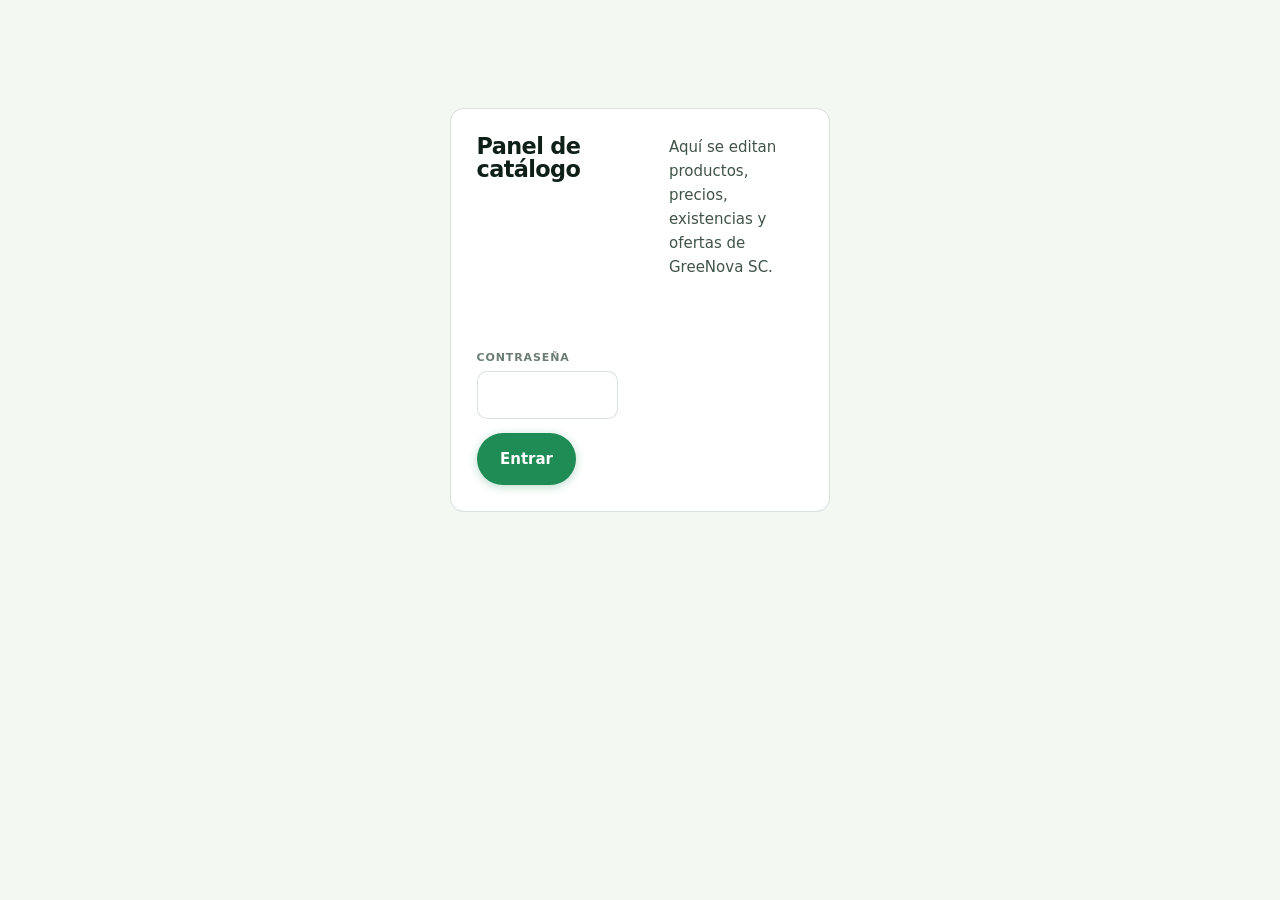
==== admin.html @ 53bdc90d "Renueva las fotos de producto y pareja la tienda con wecare - Suma fotos de estudio (Gemini) para va" ====
<!doctype html>
<html lang="es">
<head>
<meta charset="utf-8">
<meta name="viewport" content="width=device-width, initial-scale=1">
<meta name="robots" content="noindex, nofollow">
<title>Panel de catálogo | GreeNova SC</title>
<link rel="icon" href="favicon.svg" type="image/svg+xml">
<link rel="stylesheet" href="styles.css">
<style>
  /* El panel es una herramienta interna: reusa los colores y la tipografía del
     sitio, pero con densidad de tabla, no de página de venta. */
  .adm { max-width: 1180px; margin: 0 auto; padding: clamp(1rem, 3vw, 2rem); }
  .adm__head {
    position: sticky; top: 0; z-index: 20;
    display: flex; flex-wrap: wrap; gap: 1rem; align-items: center;
    justify-content: space-between; padding: 1rem 0 1.1rem;
    background: var(--bg); border-bottom: 1px solid var(--line);
  }
  .adm__head h1 { font-size: 1.35rem; margin: 0; }
  .adm__sub { font-size: .8125rem; color: var(--ink-2); margin-top: .15rem; }
  .adm__acciones { display: flex; flex-wrap: wrap; gap: .5rem; align-items: center; }

  .adm__filtros {
    display: flex; flex-wrap: wrap; gap: .6rem; align-items: center;
    padding: 1rem 0;
  }
  .adm input[type="text"], .adm input[type="number"], .adm input[type="date"],
  .adm select, .adm textarea {
    font: inherit; font-size: .875rem; color: var(--ink);
    background: var(--surface); border: 1px solid var(--line);
    border-radius: 10px; padding: 8px 10px; width: 100%;
  }
  .adm input:focus, .adm select:focus, .adm textarea:focus {
    outline: 2px solid var(--accent); outline-offset: 1px; border-color: transparent;
  }
  .adm__buscar { flex: 1 1 260px; }
  .adm__filtros select { width: auto; }

  .ficha {
    border: 1px solid var(--line); border-radius: var(--r-tile);
    background: var(--surface); padding: 1rem; margin-bottom: .75rem;
  }
  .ficha[data-sucio="true"] { border-color: var(--accent); box-shadow: 0 0 0 3px rgba(155,206,137,.18); }
  .ficha[data-nuevo="true"] { border-style: dashed; }
  .ficha__fila1 {
    display: grid; grid-template-columns: minmax(0,3fr) minmax(0,1.4fr) minmax(0,1fr) auto;
    gap: .6rem; align-items: center;
  }
  .ficha__mas { margin-top: .8rem; padding-top: .8rem; border-top: 1px dashed var(--line);
                display: grid; grid-template-columns: repeat(auto-fit, minmax(190px, 1fr)); gap: .7rem; }
  .ficha__mas label, .ficha__promo label { display: block; }
  .ficha__promo {
    margin-top: .8rem; padding-top: .8rem; border-top: 1px dashed var(--line);
    display: grid; grid-template-columns: repeat(auto-fit, minmax(150px, 1fr)); gap: .7rem;
    align-items: end;
  }
  .ficha__venta { margin-top: .8rem; padding-top: .8rem; border-top: 1px dashed var(--line); }
  .ficha__venta > label { max-width: 320px; margin-bottom: .7rem; }
  .ficha__tam { display: flex; flex-direction: column; gap: .5rem; }
  .ficha__tamfila {
    display: grid; grid-template-columns: minmax(0,1.6fr) minmax(0,1fr) minmax(0,1fr) minmax(0,1fr);
    gap: .5rem; align-items: end; padding: .5rem; border-radius: 8px; background: var(--bg);
  }
  .ficha__tametq { font-size: .8125rem; color: var(--ink-2); align-self: center; }
  .campo { font-size: .6875rem; font-weight: 600; letter-spacing: .08em;
           text-transform: uppercase; color: var(--ink-3); display: block; margin-bottom: .3rem; }
  .marca { display: flex; align-items: center; gap: .45rem; font-size: .875rem; }
  .marca input { width: auto; }
  .ficha__mats { display: flex; flex-wrap: wrap; gap: .35rem .8rem; }
  .ficha textarea { min-height: 74px; resize: vertical; }

  .adm__vacio { padding: 3rem 1rem; text-align: center; color: var(--ink-2); }
  .adm__aviso {
    padding: .7rem .9rem; border-radius: 10px; font-size: .875rem;
    margin-bottom: 1rem; border: 1px solid var(--line);
  }
  .adm__aviso[data-tipo="ok"] { background: var(--tint-accent); border-color: transparent; color: var(--forest); }
  .adm__aviso[data-tipo="error"] { background: #fdecec; border-color: #f3c6c6; color: #8a2222; }

  .entrar { max-width: 380px; margin: 12vh auto; padding: 1.6rem; }
  .entrar h1 { font-size: 1.4rem; margin-bottom: .4rem; }
  .entrar p { color: var(--ink-2); font-size: .9375rem; margin-bottom: 1.2rem; }
  .entrar label { display: block; margin-bottom: .9rem; }
  .entrar input { font: inherit; width: 100%; padding: 10px 12px; border-radius: 10px;
                  border: 1px solid var(--line); background: var(--surface); color: var(--ink); }
</style>
</head>
<body>

<!-- ---------------- pantalla de acceso ---------------- -->
<section class="entrar ficha" id="entrar">
  <h1>Panel de catálogo</h1>
  <p>Aquí se editan productos, precios, existencias y ofertas de GreeNova SC.</p>
  <form id="form-entrar">
    <label>
      <span class="campo">Contraseña</span>
      <input type="password" id="clave" autocomplete="current-password" required>
    </label>
    <p class="adm__aviso" id="aviso-entrar" hidden></p>
    <button class="btn btn--primary" type="submit"><span class="btn__label">Entrar</span></button>
  </form>
</section>

<!-- ---------------- el panel ---------------- -->
<main class="adm" id="panel" hidden>
  <header class="adm__head">
    <div>
      <h1>Catálogo GreeNova</h1>
      <p class="adm__sub" id="resumen">—</p>
    </div>
    <div class="adm__acciones">
      <button class="btn btn--ghost btn--sm" type="button" id="btn-respaldo">
        <span class="btn__label">Descargar respaldo</span>
      </button>
      <button class="btn btn--ghost btn--sm" type="button" id="btn-nuevo">
        <span class="btn__label">Agregar producto</span>
      </button>
      <button class="btn btn--primary btn--sm" type="button" id="btn-guardar" disabled>
        <span class="btn__label">Guardar cambios</span>
      </button>
    </div>
  </header>

  <p class="adm__aviso" id="aviso" hidden></p>

  <div class="adm__filtros">
    <div class="adm__buscar"><input type="text" id="buscar" placeholder="Buscar por nombre, id o descripción…"></div>
    <select id="filtro-cat"><option value="">Todas las categorías</option></select>
    <select id="filtro-estado">
      <option value="">Todos</option>
      <option value="cambiados">Solo con cambios</option>
      <option value="agotados">Solo agotados</option>
      <option value="ofertas">Solo en oferta</option>
      <option value="sin-precio">Sin precio</option>
    </select>
  </div>

  <div id="lista"></div>
  <p class="adm__vacio" id="vacio" hidden>No hay productos que coincidan.</p>
</main>

<script src="productos.js"></script>
<script src="admin.js"></script>
</body>
</html>
---- styles.css ----
/* ==========================================================================
   GreeNova SC - landing page
   Palette sampled directly from the 2026 product catalogue (PDF).
   Radius system (one rule, applied everywhere):
     surfaces  -> --r-card / --r-tile
     controls  -> --r-pill (buttons) / --r-input (form fields)
   Accent lock: --accent (#9bce89) is the only accent on the page.
   ========================================================================== */

/* ---------- tokens: light (default) ---------- */
:root {
  --forest:        #224539;
  --forest-deep:   #1a382d;
  --green:         #1f8b55;
  --green-deep:    #16663e;
  --sage:          #5f8f77;
  --sage-soft:     #97c6ab;
  --accent:        #9bce89;
  --accent-soft:   #b5d8a7;

  --bg:            #f4f8f2;
  --surface:       #ffffff;
  --surface-2:     #eef4ea;
  --tint-sage:     #dcebe0;
  --tint-accent:   #ddf0cf;
  --tint-kraft:    #f0e7d6;

  --ink:           #0f2019;
  --ink-2:         #405349;
  --ink-3:         #6b7d74;
  --line:          rgba(34, 69, 57, .16);
  --line-strong:   rgba(34, 69, 57, .30);

  --brand-surface:     #224539;
  --brand-surface-2:   #2c5645;
  --brand-ink:         #eef3ec;
  --brand-ink-2:       #b8cec1;

  --accent-ink:    #142019;
  /* Botón de acción: verde sólido con texto blanco en claro, lima sobre oscuro.
     El acento lima se queda para badges y realces, no para los CTA. */
  --cta:           #1f8b55;
  --cta-hover:     #16663e;
  --cta-ink:       #ffffff;
  --ring:          rgba(31, 139, 85, .30);
  --shadow-sm:  0 1px 2px rgba(34, 69, 57, .06), 0 4px 14px rgba(34, 69, 57, .05);
  --shadow-md:  0 2px 6px rgba(34, 69, 57, .07), 0 18px 44px rgba(34, 69, 57, .10);

  --r-card:  20px;
  --r-tile:  14px;
  --r-input: 12px;
  --r-pill:  999px;

  --ease: cubic-bezier(.16, 1, .3, 1);
  --nav-h: 68px;

  --font-display: "Outfit", ui-sans-serif, system-ui, -apple-system, "Segoe UI", sans-serif;
  --font-body: "Geist", ui-sans-serif, system-ui, -apple-system, "Segoe UI", sans-serif;
}

/* ---------- base ---------- */
*, *::before, *::after { box-sizing: border-box; }
html { -webkit-text-size-adjust: 100%; scroll-behavior: smooth; }
@media (prefers-reduced-motion: reduce) { html { scroll-behavior: auto; } }

body {
  margin: 0;
  background: var(--bg);
  color: var(--ink);
  font-family: var(--font-body);
  font-size: 1rem;
  line-height: 1.6;
  -webkit-font-smoothing: antialiased;
  overflow-x: hidden;
}

img { max-width: 100%; display: block; }
a { color: inherit; text-decoration: none; }
button { font: inherit; color: inherit; }

h1, h2, h3, h4 {
  font-family: var(--font-display);
  font-weight: 600;
  letter-spacing: -.028em;
  line-height: 1.06;
  margin: 0;
  text-wrap: balance;
}
p { margin: 0; }

.ico { width: 1em; height: 1em; flex: none; fill: currentColor; }

.wrap {
  width: 100%;
  max-width: 1240px;
  margin-inline: auto;
  padding-inline: 24px;
}
@media (max-width: 640px) { .wrap { padding-inline: 20px; } }

.section { padding-block: clamp(4.5rem, 8vw, 7.5rem); }

.lede {
  color: var(--ink-2);
  font-size: 1.0625rem;
  line-height: 1.65;
  max-width: 62ch;
}

.skip {
  position: absolute; left: -9999px; top: 0;
  background: var(--accent); color: var(--accent-ink);
  padding: .75rem 1.25rem; border-radius: 0 0 var(--r-input) 0; z-index: 200;
}
.skip:focus { left: 0; }

:where(a, button, input, textarea, select, [tabindex]):focus-visible {
  outline: 2px solid var(--green);
  outline-offset: 3px;
  border-radius: 4px;
}
/* ---------- buttons ---------- */
.btn {
  display: inline-flex; align-items: center; gap: .5rem;
  white-space: nowrap;
  padding: .8rem 1.4rem;
  border-radius: var(--r-pill);
  border: 1px solid transparent;
  font-family: var(--font-body);
  font-size: .9375rem;
  font-weight: 600;
  cursor: pointer;
  transition: transform .18s var(--ease), background-color .18s var(--ease),
              border-color .18s var(--ease), box-shadow .18s var(--ease);
}
.btn .ico { font-size: 1.1em; }
.btn:disabled { opacity: .45; cursor: not-allowed; box-shadow: none; }
.btn:disabled:hover { transform: none; }
.btn--primary { background: var(--cta); color: var(--cta-ink); box-shadow: 0 2px 10px var(--ring); }
.btn--primary:hover { background: var(--cta-hover); transform: translateY(-2px); box-shadow: 0 8px 22px var(--ring); }
.btn--primary:active { transform: translateY(0) scale(.985); }

.btn--ghost { border-color: var(--line-strong); color: var(--ink); background: transparent; }
.btn--ghost:hover { border-color: var(--green); background: var(--surface); transform: translateY(-2px); }
.btn--ghost:active { transform: translateY(0) scale(.985); }

.btn--onbrand { border-color: rgba(238, 243, 236, .34); color: var(--brand-ink); background: transparent; }
.btn--onbrand:hover { border-color: var(--accent); color: var(--accent); transform: translateY(-2px); }

.btn--sm { padding: .6rem 1.05rem; font-size: .875rem; }

.link-arrow {
  display: inline-flex; align-items: center; gap: .4rem;
  font-weight: 600; font-size: .9375rem; color: var(--green);
}
.link-arrow .ico { transition: transform .2s var(--ease); }
.link-arrow:hover .ico { transform: translateX(4px); }

/* ---------- ticker de avisos (arriba del header) ----------
   Dos copias idénticas de la lista + translate -50%: el bucle queda
   perfecto sin importar cuánto mida el contenido en cada ancho de pantalla. */
.ticker { background: var(--forest); color: var(--brand-ink); overflow: hidden; }
.ticker__track { display: flex; width: max-content; animation: ticker-scroll 32s linear infinite; }
.ticker:hover .ticker__track { animation-play-state: paused; }
.ticker__list {
  display: flex; align-items: center; list-style: none;
  margin: 0; padding-block: .6rem; padding-inline: 1.5rem; gap: 2.75rem;
}
.ticker__list li { display: inline-flex; align-items: center; gap: .55rem; font-size: .8125rem; font-weight: 500; white-space: nowrap; }
.ticker__list .ico { width: .95rem; height: .95rem; color: var(--accent); }
@keyframes ticker-scroll { from { translate: 0 0; } to { translate: -50% 0; } }
@media (prefers-reduced-motion: reduce) {
  .ticker__track { animation: none; }
  .ticker { overflow-x: auto; }
}

/* ---------- navigation ---------- */
.nav {
  position: sticky; top: 0; z-index: 60;
  height: var(--nav-h);
  display: flex; align-items: center;
  background: color-mix(in srgb, var(--bg) 82%, transparent);
  backdrop-filter: blur(14px) saturate(140%);
  -webkit-backdrop-filter: blur(14px) saturate(140%);
  border-bottom: 1px solid transparent;
  transition: border-color .3s var(--ease), background-color .3s var(--ease);
}
.nav[data-stuck="true"] { border-bottom-color: var(--line); }
.nav__inner { display: flex; align-items: center; gap: 1.5rem; width: 100%; }
.nav__logo img { height: 30px; width: auto; }
.nav__logo .logo--light { display: none; }
.nav__links { display: flex; align-items: center; gap: 1.75rem; margin-left: auto; }
.nav__links a:not(.btn) {
  font-size: .9375rem; font-weight: 500; color: var(--ink-2);
  transition: color .18s var(--ease);
}
.nav__links a:not(.btn):hover { color: var(--ink); }
.nav__cta { margin-left: 1.5rem; }
.nav__toggle {
  display: none; margin-left: auto;
  background: transparent; border: 1px solid var(--line-strong);
  border-radius: var(--r-pill); padding: .5rem .7rem; cursor: pointer;
  font-size: 1.15rem; line-height: 0;
}
.nav__toggle .ico { width: 1.15rem; height: 1.15rem; }

@media (max-width: 900px) {
  .nav__links, .nav__cta { display: none; }
  .nav__toggle { display: inline-flex; align-items: center; }
  .nav[data-open="true"] .nav__links {
    display: flex; flex-direction: column; align-items: flex-start; gap: 0;
    position: absolute; inset: var(--nav-h) 0 auto 0;
    background: var(--surface); border-bottom: 1px solid var(--line);
    padding: .5rem 20px 1.25rem; margin: 0;
    box-shadow: var(--shadow-md);
  }
  .nav[data-open="true"] .nav__links a:not(.btn) {
    width: 100%; padding: .85rem 0; font-size: 1.05rem; color: var(--ink);
    border-bottom: 1px solid var(--line);
  }
  .nav[data-open="true"] .nav__cta { display: inline-flex; margin: 1rem 0 0; }
}

/* ---------- hero ---------- */
.hero { position: relative; padding-top: clamp(2.5rem, 5vw, 5.5rem); padding-bottom: clamp(3rem, 6vw, 5rem); }
.hero__grid {
  display: grid; gap: clamp(2rem, 5vw, 4rem);
  grid-template-columns: minmax(0, 1.06fr) minmax(0, 1fr);
  align-items: center;
}
.hero__title {
  font-size: clamp(2.25rem, 4.6vw, 3.5rem);
  margin-top: 0;
}
.hero__title em { font-style: normal; color: var(--green); }
.hero__lede { margin-top: 1.35rem; max-width: 46ch; }
.hero__actions { display: flex; flex-wrap: wrap; gap: .75rem; margin-top: 2rem; }

.hero__media { position: relative; }
.hero__frame {
  position: relative; z-index: 1;
  border-radius: var(--r-card);
  overflow: hidden;
  aspect-ratio: 4 / 3.35;
  box-shadow: var(--shadow-md);
}
.hero__frame img { width: 100%; height: 100%; object-fit: cover; object-position: 62% 48%; }
/* rotated square: echoes the diamond motif on the catalogue cover */
.hero__diamond {
  position: absolute; z-index: 0;
  width: 44%; aspect-ratio: 1; border-radius: 12px;
  background: var(--accent); opacity: .38;
  right: -5%; bottom: -6%; transform: rotate(45deg);
}
.hero__diamond--2 { background: var(--sage); left: -7%; top: -5%; width: 27%; opacity: .45; }

@media (max-width: 900px) {
  .hero__grid { grid-template-columns: 1fr; }
  .hero__media { order: -1; }
  .hero__frame { aspect-ratio: 16 / 11; }
  .hero__lede { max-width: none; }
  /* the media column is full width here, so the diamonds would push the page sideways */
  .hero__diamond { display: none; }
}

/* ---------- certifications band ---------- */
.certs { border-block: 1px solid var(--line); background: var(--surface-2); }
.certs__inner {
  display: grid; grid-template-columns: auto 1fr; gap: clamp(1.5rem, 5vw, 4rem);
  align-items: center; padding-block: 2rem;
}
.certs__marks { display: flex; align-items: center; gap: 1.75rem; }
.certs__marks img { height: 62px; width: auto; }
.certs__facts { display: grid; grid-template-columns: repeat(3, minmax(0, 1fr)); gap: 1.5rem; }
.certs__fact { display: flex; gap: .7rem; align-items: flex-start; }
.certs__fact .ico { font-size: 1.25rem; color: var(--green); margin-top: .12rem; }
.certs__fact strong { display: block; font-size: .9375rem; font-weight: 600; }
.certs__fact span { font-size: .875rem; color: var(--ink-2); }
@media (max-width: 900px) {
  .certs__inner { grid-template-columns: 1fr; }
  .certs__facts { grid-template-columns: 1fr; gap: 1rem; }
  .certs__marks img { height: 52px; }
}

/* ---------- section headers ---------- */
.head { max-width: 46ch; margin-bottom: clamp(2.25rem, 4vw, 3.25rem); }
.head h2 { font-size: clamp(1.9rem, 3.6vw, 2.9rem); margin-bottom: 1rem; }
.head p { color: var(--ink-2); }

/* ---------- bento: product families ---------- */
.bento {
  display: grid; grid-template-columns: repeat(12, 1fr);
  gap: clamp(.75rem, 1.4vw, 1.1rem);
}
.tile {
  position: relative; overflow: hidden;
  border-radius: var(--r-card);
  padding: clamp(1.4rem, 2.2vw, 2rem);
  min-height: 260px;
  display: flex; flex-direction: column; justify-content: flex-end;
  background: var(--surface); border: 1px solid var(--line);
  transition: transform .3s var(--ease), box-shadow .3s var(--ease);
}
.tile:hover { transform: translateY(-4px); box-shadow: var(--shadow-md); }
.tile h3 { font-size: 1.3rem; }
.tile p { margin-top: .5rem; font-size: .9375rem; color: var(--ink-2); max-width: 34ch; }
.t2 p, .t3 p, .t5 p { max-width: 25ch; }
.t6 p, .t6 h3 { max-width: 46ch; }
.tile__img {
  position: absolute; pointer-events: none; height: auto;
  filter: drop-shadow(0 14px 26px rgba(24, 48, 38, .18));
  transition: transform .45s var(--ease);
}

/* La t1 es la tarjeta grande: el par de vasos no alcanza a llenar 520px de
   alto, así que la composición se cierra con un rótulo arriba y los datos
   duros del catálogo abajo. Todo es texto, no pesa nada. */
.tile__eyebrow {
  margin-bottom: auto;                 /* empuja el resto del contenido al fondo */
  font-size: .6875rem; font-weight: 600;
  letter-spacing: .1em; text-transform: uppercase;
  color: var(--brand-ink-2);
}
.tile__facts {
  display: flex; flex-wrap: wrap; gap: 6px;
  margin: 1.1rem 0 0; padding: 0; list-style: none;
  max-width: 30ch;
}
.tile__facts li {
  padding: 5px 11px; border-radius: var(--r-pill);
  font-size: .75rem; font-weight: 500;
  background: rgba(238, 243, 236, .10);
  border: 1px solid rgba(238, 243, 236, .20);
  color: var(--brand-ink);
}

.tile--brand { background: var(--brand-surface); border-color: transparent; color: var(--brand-ink); }
.tile--brand p { color: var(--brand-ink-2); }
.tile--sage { background: var(--tint-sage); border-color: transparent; }
.tile--accent { background: var(--tint-accent); border-color: transparent; }
.tile--kraft { background: var(--tint-kraft); border-color: transparent; }

/* Mosaicos con foto de estudio propia (Gemini): la foto ya trae su fondo a
   cuadro completo, así que llena todo el recuadro (como wecare) en vez de
   flotar como recorte chico sobre un color plano — eso era lo que se veía
   descuadrado y, en t2/t3, minúsculo. */
.tile--foto.t1::before, .tile--foto.t2::before { display: none; }
.tile.tile--foto .tile__img {
  position: absolute; inset: 0; width: 100%; height: 100%; max-width: none;
  object-fit: cover; filter: none; border-radius: inherit; transform: none;
}
.tile--foto::after {
  content: ""; position: absolute; inset: 0; pointer-events: none;
  background: linear-gradient(0deg, rgba(15, 32, 25, .92) 0%, rgba(15, 32, 25, .58) 52%, rgba(15, 32, 25, 0) 78%);
}
.tile--foto h3, .tile--foto p, .tile--foto .tile__eyebrow, .tile--foto .tile__facts li {
  position: relative; z-index: 1; color: var(--brand-ink);
}
.tile--foto p { color: var(--brand-ink-2); }
.tile--foto .tile__facts li { background: rgba(238, 243, 236, .14); border-color: rgba(238, 243, 236, .24); }
.tile--foto .catcard__go { z-index: 1; }
@media (hover: hover) and (pointer: fine) {
  .tile.tile--foto:hover .tile__img { scale: 1.06; translate: 0 0; }
}

.t1 { grid-column: span 7; grid-row: span 2; min-height: 520px; }
.t2 { grid-column: span 5; min-height: 248px; }
.t3 { grid-column: span 5; min-height: 248px; }
.t4 { grid-column: span 7; min-height: 300px; }
.t5 { grid-column: span 5; min-height: 300px; }
.t6 { grid-column: span 12; min-height: 236px; }

/* image widths are capped near the source resolution so nothing is upscaled hard */
.t1 .tile__img { width: 52%; max-width: 400px; right: 4%; top: 45%; transform: translateY(-50%); }
/* halo tenue: sobre el verde oscuro, el vaso blanco recortado se veía flotando */
.t1::before {
  content: ""; position: absolute; right: -4%; top: 50%; transform: translateY(-50%);
  width: 62%; max-width: 520px; aspect-ratio: 1; border-radius: 50%;
  background: radial-gradient(circle, rgba(155, 206, 137, .18), rgba(155, 206, 137, 0) 66%);
  pointer-events: none;
}
.t2 .tile__img { width: 38%; max-width: 196px; right: 5%; top: 6%; }
/* the PET cup is a transparent product: a soft plate keeps it legible in both themes */
.t2::before {
  content: ""; position: absolute; right: 1%; top: -2%;
  width: 46%; max-width: 250px; aspect-ratio: 1; border-radius: 50%;
  background: radial-gradient(circle, rgba(155, 206, 137, .34), rgba(155, 206, 137, 0) 68%);
  pointer-events: none;
}
.t3 .tile__img { width: 40%; max-width: 205px; right: 3%; top: 6%; }
.t4 .tile__img { width: 42%; max-width: 320px; right: 4%; bottom: 6%; }
.t5 .tile__img { width: 44%; max-width: 230px; right: 3%; top: 8%; }
.t6 .tile__img { width: 16%; max-width: 178px; right: 6%; top: 50%; transform: translateY(-50%); }

@media (max-width: 1024px) {
  .t1, .t2, .t3, .t4, .t5, .t6 { grid-column: span 6; grid-row: auto; min-height: 300px; }
  .t1 .tile__img, .t2 .tile__img, .t3 .tile__img,
  .t4 .tile__img, .t5 .tile__img, .t6 .tile__img {
    width: 42%; max-width: 210px; right: 4%; top: 8%; bottom: auto; transform: none;
  }
}
@media (max-width: 680px) {
  .t1, .t2, .t3, .t4, .t5, .t6 { grid-column: span 12; min-height: 250px; }
}
/* narrow phones: the product photo moves into the flow so it cannot sit on the copy */
@media (max-width: 560px) {
  .tile { justify-content: flex-start; min-height: 0; }
  .tile h3, .tile p, .t2 p, .t3 p, .t5 p, .t6 p, .t6 h3 { max-width: none; }
  .t2::before, .t1::before { display: none; }
  .tile__eyebrow { margin-bottom: .9rem; }
  .tile__facts { max-width: none; }
  .svc--sm h3, .svc--sm p { max-width: none; }
  .t1 .tile__img, .t2 .tile__img, .t3 .tile__img,
  .t4 .tile__img, .t5 .tile__img, .t6 .tile__img {
    position: static; width: 48%; max-width: 168px;
    margin-bottom: 1.1rem; top: auto; right: auto; transform: none;
  }
}

.bento__note {
  margin-top: 1.75rem; display: flex; flex-wrap: wrap; gap: .75rem 1.5rem;
  align-items: center; justify-content: space-between;
}
.bento__note p { color: var(--ink-2); font-size: .9375rem; }

/* ---------- marquee (one per page) ---------- */
.strip { padding-block: clamp(2.5rem, 5vw, 4rem); border-block: 1px solid var(--line); overflow: hidden; }
.strip__label { color: var(--ink-3); font-size: .875rem; margin-bottom: 1.25rem; }
.marquee { display: flex; width: max-content; gap: 0; animation: slide 64s linear infinite; }
.marquee:hover { animation-play-state: paused; }
.marquee__group { display: flex; gap: 0; }
.marquee__item {
  font-family: var(--font-display); font-size: clamp(1.1rem, 2vw, 1.6rem);
  font-weight: 500; color: var(--ink-2); padding-inline: 1.4rem;
  display: inline-flex; align-items: center; white-space: nowrap;
}
.marquee__item::after {
  content: ""; width: 1px; height: 20px;
  background: var(--line-strong); margin-left: 1.4rem;
}
@keyframes slide { from { transform: translate3d(0, 0, 0); } to { transform: translate3d(-50%, 0, 0); } }
@media (prefers-reduced-motion: reduce) {
  .marquee { animation: none; flex-wrap: wrap; width: 100%; }
  .marquee__group:last-child { display: none; }
}

/* ---------- customisation ---------- */
.custom__grid { display: grid; grid-template-columns: repeat(3, minmax(0, 1fr)); gap: clamp(.75rem, 1.4vw, 1.1rem); }
.svc {
  position: relative; overflow: hidden;
  border-radius: var(--r-card); border: 1px solid var(--line);
  background: var(--surface); padding: clamp(1.5rem, 2.4vw, 2.25rem);
  display: flex; flex-direction: column;
  transition: transform .3s var(--ease), box-shadow .3s var(--ease);
}
.svc:hover { transform: translateY(-4px); box-shadow: var(--shadow-md); }
.svc__icon {
  width: 42px; height: 42px; border-radius: var(--r-tile);
  display: grid; place-items: center; margin-bottom: 1.1rem;
  background: var(--tint-accent); color: var(--forest); font-size: 1.25rem;
}
.svc h3 { font-size: 1.35rem; }
.svc p { margin-top: .6rem; color: var(--ink-2); font-size: .9375rem; max-width: 40ch; }

.svc--sm { min-height: 200px; }
.svc--sm img {
  position: absolute; right: 4%; bottom: 6%; width: 34%;
  filter: drop-shadow(0 12px 22px rgba(24, 48, 38, .18));
  transition: transform .45s var(--ease);
}
.svc--sm:hover img { transform: scale(1.05); }
.svc--sm h3, .svc--sm p { max-width: 60%; }

@media (max-width: 900px) {
  .custom__grid { grid-template-columns: 1fr; }
}
@media (max-width: 560px) {
  .svc--sm img { position: static; width: 40%; margin-top: 1.25rem; }
}

/* ---------- quote / contact ---------- */
.quote { background: var(--brand-surface); color: var(--brand-ink); }
.quote__grid { display: grid; grid-template-columns: minmax(0, 5fr) minmax(0, 6fr); gap: clamp(2.5rem, 5vw, 4.5rem); align-items: start; }
.quote h2 { font-size: clamp(1.9rem, 3.6vw, 2.9rem); }
.quote__lede { margin-top: 1.1rem; color: var(--brand-ink-2); max-width: 42ch; }
.contact-list { margin-top: 2.25rem; display: grid; gap: 1.1rem; }
.contact-list a { display: flex; align-items: center; gap: .85rem; }
.contact-list .ico { font-size: 1.15rem; color: var(--accent); }
.contact-list small { display: block; font-size: .75rem; color: var(--brand-ink-2); letter-spacing: .04em; }
.contact-list b { font-weight: 500; font-size: 1rem; }
.contact-list a:hover b { color: var(--accent); }

.form { background: var(--surface); color: var(--ink); border-radius: var(--r-card); padding: clamp(1.5rem, 3vw, 2.25rem); box-shadow: var(--shadow-md); }
.form__row { display: grid; grid-template-columns: 1fr 1fr; gap: 1rem; }
.field { display: grid; gap: .4rem; margin-bottom: 1rem; }
.field label { font-size: .875rem; font-weight: 600; }
.field input, .field textarea, .field select {
  font-family: var(--font-body); font-size: .9375rem;
  background: var(--surface-2); color: var(--ink);
  border: 1px solid var(--line-strong); border-radius: var(--r-input);
  padding: .72rem .85rem; width: 100%;
  transition: border-color .18s var(--ease), background-color .18s var(--ease);
}
.field textarea { min-height: 104px; resize: vertical; }
.field input::placeholder, .field textarea::placeholder { color: var(--ink-3); }
.field input:hover, .field textarea:hover, .field select:hover { border-color: var(--green); }
.field .hint { font-size: .8125rem; color: var(--ink-2); }
.field .err { font-size: .8125rem; color: #a4243b; min-height: 0; }
.field[data-invalid="true"] input, .field[data-invalid="true"] textarea { border-color: #a4243b; }

.form__submit { display: flex; align-items: center; gap: 1rem; flex-wrap: wrap; margin-top: .5rem; }
.form__status { font-size: .875rem; color: var(--ink-2); }
.form__status[data-state="ok"] { color: var(--green); font-weight: 600; }
.btn[data-loading="true"] { pointer-events: none; opacity: .75; }
.spinner {
  width: 1em; height: 1em; border-radius: 50%;
  border: 2px solid currentColor; border-top-color: transparent;
  animation: spin .7s linear infinite;
}
@keyframes spin { to { transform: rotate(360deg); } }
@media (prefers-reduced-motion: reduce) { .spinner { animation-duration: 2.4s; } }

@media (max-width: 900px) {
  .quote__grid { grid-template-columns: 1fr; }
  .form__row { grid-template-columns: 1fr; gap: 0; }
}

/* ---------- footer ---------- */
.foot { background: var(--forest-deep); color: var(--brand-ink); padding-block: clamp(3rem, 6vw, 4.5rem) 2rem; }
.foot__grid { display: grid; grid-template-columns: minmax(0, 1.4fr) repeat(2, minmax(0, 1fr)); gap: 2.5rem; }
.foot__logo img { height: 34px; width: auto; }
.foot__tag { margin-top: 1.1rem; color: var(--brand-ink-2); max-width: 30ch; font-size: .9375rem; }
.foot h3 { font-size: .8125rem; letter-spacing: .14em; text-transform: uppercase; color: var(--brand-ink-2); font-family: var(--font-body); font-weight: 600; margin-bottom: 1rem; }
.foot ul { list-style: none; margin: 0; padding: 0; display: grid; gap: .65rem; }
.foot li a { font-size: .9375rem; color: var(--brand-ink); }
.foot li a:hover { color: var(--accent); }
.foot__bar {
  margin-top: 3rem; padding-top: 1.5rem; border-top: 1px solid rgba(238, 243, 236, .14);
  display: flex; flex-wrap: wrap; gap: .75rem 1.5rem; justify-content: space-between;
  font-size: .8125rem; color: var(--brand-ink-2);
}
@media (max-width: 760px) { .foot__grid { grid-template-columns: 1fr; gap: 2rem; } }

/* ---------- scroll reveal ----------
   Gated on .js so the page still renders fully when scripting is off. */
.js .rv { opacity: 0; transform: translateY(20px); transition: opacity .7s var(--ease), transform .7s var(--ease); }
.js .rv.in { opacity: 1; transform: none; }
.js .rv[data-d="1"] { transition-delay: .07s; }
.js .rv[data-d="2"] { transition-delay: .14s; }
.js .rv[data-d="3"] { transition-delay: .21s; }
.js .rv[data-d="4"] { transition-delay: .28s; }
.js .rv[data-d="5"] { transition-delay: .35s; }

/* hero load-in */
.js .hero .rv { transform: translateY(14px); }
@media (prefers-reduced-motion: reduce) {
  .rv, .js .rv, .js .hero .rv { opacity: 1 !important; transform: none !important; transition: none !important; }
  .tile:hover, .svc:hover, .btn:hover { transform: none; }
  .tile__img, .svc img { transition: none; }
}

/* ---------- utility ---------- */
.sr-only {
  position: absolute; width: 1px; height: 1px;
  padding: 0; margin: -1px; overflow: hidden;
  clip: rect(0 0 0 0); clip-path: inset(50%); white-space: nowrap; border: 0;
}

/* ==========================================================================
   PARTE 2 - tienda, animaciones y secciones nuevas
   Mismos tokens, mismo acento (--accent). Todo se apaga con
   prefers-reduced-motion al final del archivo.
   ========================================================================== */

/* ---------- reveal con más carácter ----------
   Sube el bloque, lo desenfoca un pelo y lo asienta. La escala mínima es
   lo que hace que se sienta "vivo" sin marear. */
.js .rv {
  opacity: 0;
  transform: translateY(24px) scale(.985);
  filter: blur(4px);
  transition: opacity .72s var(--ease), transform .72s var(--ease), filter .72s var(--ease);
  will-change: opacity, transform;
}
.js .rv.in { opacity: 1; transform: none; filter: none; will-change: auto; }
.js .rv[data-d="0"] { transition-delay: 0s; }
.js .rv[data-d="6"] { transition-delay: .42s; }
.js .rv[data-d="7"] { transition-delay: .49s; }

/* título por líneas: cada línea sube detrás de su propia máscara */
.line { display: block; overflow: hidden; }
.line > span, .js .line-in {
  display: block;
  transform: translateY(105%);
  transition: transform .9s var(--ease);
}
.js .rv.in .line > span { transform: none; }
.js .rv.in .line:nth-child(2) > span { transition-delay: .09s; }
.js .rv.in .line:nth-child(3) > span { transition-delay: .18s; }

/* ---------- ripple + magnetismo ---------- */
.btn, .chip, .cart-btn { position: relative; overflow: hidden; }
.btn--primary, .cart-btn, .chip {
  transform: translate(var(--mx, 0), var(--my, 0));
  transition: transform .35s var(--ease), background-color .2s, border-color .2s, box-shadow .3s var(--ease);
}
.ripple {
  position: absolute; inset: auto; width: 12px; height: 12px;
  margin: -6px 0 0 -6px; border-radius: 999px;
  background: currentColor; opacity: .28; pointer-events: none;
  animation: ripple .6s var(--ease) forwards;
}
@keyframes ripple { to { transform: scale(26); opacity: 0; } }

/* ---------- burst de confirmación ---------- */
.burst { position: fixed; z-index: 90; pointer-events: none; }
.burst i {
  position: absolute; width: 8px; height: 8px; margin: -4px;
  border-radius: 2px; background: var(--accent);
  animation: burst .9s var(--ease) forwards; animation-delay: var(--d, 0ms);
}
.burst i:nth-child(3n)   { background: var(--green); }
.burst i:nth-child(3n+1) { background: var(--sage-soft); border-radius: 999px; }
@keyframes burst {
  0%   { transform: translate(0, 0) scale(.4) rotate(0); opacity: 1; }
  70%  { opacity: 1; }
  100% { transform: translate(var(--dx), var(--dy)) scale(1) rotate(var(--rot)); opacity: 0; }
}

/* ---------- toast ---------- */
.toast {
  position: fixed; left: 50%; bottom: 24px; z-index: 80;
  transform: translate(-50%, 20px); opacity: 0; pointer-events: none;
  max-width: min(92vw, 460px);
  padding: 12px 18px; border-radius: var(--r-pill);
  background: var(--forest); color: #eef3ec;
  font-size: .9rem; font-weight: 500; text-align: center;
  box-shadow: var(--shadow-md);
  transition: opacity .3s var(--ease), transform .45s var(--ease);
}
.toast[data-on="true"] { opacity: 1; transform: translate(-50%, 0); }

/* ---------- volver arriba ---------- */
#to-top {
  position: fixed; right: 18px; bottom: 84px; z-index: 69;
  width: 44px; height: 44px; display: grid; place-items: center;
  border: 1px solid var(--line-strong); border-radius: 999px;
  background: var(--surface); color: var(--ink);
  opacity: 0; transform: translateY(8px) scale(.9); pointer-events: none;
  box-shadow: var(--shadow-sm); cursor: pointer;
  transition: opacity .3s var(--ease), transform .4s var(--ease);
}
#to-top[data-on="true"] { opacity: 1; transform: none; pointer-events: auto; }
#to-top:hover { border-color: var(--green); color: var(--green); }
@media (max-width: 640px) { #to-top { bottom: 76px; right: 16px; } }

/* ---------- barra de progreso de lectura ---------- */
.progress {
  position: fixed; top: 0; left: 0; z-index: 60;
  height: 3px; width: 100%; transform-origin: 0 50%; transform: scaleX(0);
  background: linear-gradient(90deg, var(--green), var(--accent));
}
@supports (animation-timeline: scroll()) {
  .progress { animation: grow linear both; animation-timeline: scroll(root block); }
  @keyframes grow { to { transform: scaleX(1); } }
}

/* ==========================================================================
   TIENDA
   ========================================================================== */

.shop-head {
  padding: calc(var(--nav-h) + 56px) 0 34px;
  background:
    radial-gradient(120% 90% at 82% 0%, var(--tint-accent) 0%, transparent 58%),
    radial-gradient(90% 70% at 0% 12%, var(--tint-sage) 0%, transparent 55%),
    var(--bg);
}
.eyebrow {
  margin: 0 0 12px; font-family: var(--font-display);
  font-size: .78rem; font-weight: 600; letter-spacing: .16em;
  text-transform: uppercase; color: var(--green);
}
.shop-head__title {
  margin: 0 0 14px; font-size: clamp(2rem, 4.6vw, 3.2rem);
  line-height: 1.08; letter-spacing: -.02em; max-width: 22ch;
}
.shop-head__title em { font-style: normal; color: var(--green); }
.shop-head__sub { margin: 0 0 26px; max-width: 56ch; color: var(--ink-2); font-size: 1.05rem; }

.shop-search {
  position: relative; display: flex; align-items: center;
  max-width: 560px; background: var(--surface);
  border: 1px solid var(--line); border-radius: var(--r-pill);
  box-shadow: var(--shadow-sm);
  transition: border-color .25s, box-shadow .3s var(--ease);
}
.shop-search:focus-within { border-color: var(--green); box-shadow: var(--shadow-md); }
.shop-search__ico { width: 20px; height: 20px; margin-left: 18px; color: var(--ink-3); flex: none; }
.shop-search input {
  flex: 1; min-width: 0; border: 0; background: none; color: inherit;
  font: inherit; padding: 15px 14px; outline: none;
}
.shop-search input::-webkit-search-cancel-button { display: none; }
.shop-search__clear {
  border: 0; background: none; cursor: pointer; padding: 10px 16px 10px 6px; color: var(--ink-3);
}
.shop-search__clear:hover { color: var(--ink); }

.shop-stats {
  display: flex; flex-wrap: wrap; gap: 12px 34px;
  margin: 26px 0 0; padding: 0; list-style: none;
}
.shop-stats li { display: flex; align-items: baseline; gap: 8px; }
.shop-stats b {
  font-family: var(--font-display); font-size: 1.5rem; font-weight: 700;
  color: var(--ink); font-variant-numeric: tabular-nums;
}
.shop-stats span { font-size: .88rem; color: var(--ink-2); }

/* ---------- barra de filtros ---------- */
.toolbar {
  position: sticky; top: var(--nav-h); z-index: 30;
  background: color-mix(in srgb, var(--bg) 86%, transparent);
  backdrop-filter: blur(14px); -webkit-backdrop-filter: blur(14px);
  border-block: 1px solid var(--line);
}
.toolbar__inner {
  display: flex; align-items: center; gap: 16px;
  padding-block: 12px; justify-content: space-between;
}
.chips { display: flex; gap: 8px; overflow-x: auto; scrollbar-width: none; padding-bottom: 2px; }
.chips::-webkit-scrollbar { display: none; }
.chips--sm { flex-wrap: wrap; overflow: visible; }

.chip {
  display: inline-flex; align-items: center; gap: 7px; flex: none;
  padding: 9px 14px; border: 1px solid var(--line);
  border-radius: var(--r-pill); background: var(--surface);
  font-size: .88rem; font-weight: 500; cursor: pointer; white-space: nowrap;
}
.chip .ico { width: 16px; height: 16px; color: var(--ink-3); }
.chip__n {
  font-size: .72rem; font-variant-numeric: tabular-nums;
  color: var(--ink-3); padding-left: 2px;
}
.chip:hover { border-color: var(--line-strong); }
.chip[aria-pressed="true"] {
  background: var(--forest); border-color: var(--forest); color: #eef3ec;
}
.chip[aria-pressed="true"] .ico, .chip[aria-pressed="true"] .chip__n { color: var(--accent); }
.chip--sm { padding: 7px 12px; font-size: .82rem; }

.toolbar__right { display: flex; align-items: center; gap: 10px; flex: none; }
.filter-btn {
  position: relative; display: inline-flex; align-items: center; gap: 7px;
  padding: 9px 14px; border: 1px solid var(--line); border-radius: var(--r-pill);
  background: var(--surface); font-size: .88rem; font-weight: 500; cursor: pointer;
}
.filter-btn .ico { width: 16px; height: 16px; }
.filter-btn:hover { border-color: var(--line-strong); }
.filter-btn__dot {
  position: absolute; top: -3px; right: -3px; width: 9px; height: 9px;
  border-radius: 999px; background: var(--green);
  border: 2px solid var(--bg);
}
.sort { position: relative; display: inline-flex; align-items: center; }
.sort select {
  appearance: none; padding: 9px 34px 9px 14px;
  border: 1px solid var(--line); border-radius: var(--r-pill);
  background: var(--surface); color: inherit; font: inherit;
  font-size: .88rem; cursor: pointer;
}
.sort__ico {
  position: absolute; right: 12px; width: 14px; height: 14px;
  pointer-events: none; color: var(--ink-3);
}
.facets { border-top: 1px solid var(--line); background: var(--surface-2); }
.facets__inner {
  display: flex; align-items: center; gap: 14px;
  padding-block: 12px; flex-wrap: wrap;
}
.link-btn {
  border: 0; background: none; cursor: pointer; padding: 4px 0;
  font-size: .85rem; font-weight: 500; color: var(--green);
  text-decoration: underline; text-underline-offset: 3px;
}
.link-btn:hover { color: var(--ink); }
.link-btn--danger { color: var(--ink-3); width: 100%; text-align: center; }
.link-btn--danger:hover { color: #b4482f; }

.section--tight { padding-top: 26px; }
.result-line { margin: 0 0 20px; font-size: .9rem; color: var(--ink-3); }

/* ---------- rejilla de producto ---------- */
.grid-prod {
  display: grid; gap: 18px;
  grid-template-columns: repeat(auto-fill, minmax(260px, 1fr));
}

.pcard {
  display: flex; flex-direction: column;
  background: var(--surface); border: 1px solid var(--line);
  border-radius: var(--r-card); overflow: hidden;
  transform-style: preserve-3d;
  transition: transform .4s var(--ease), box-shadow .4s var(--ease), border-color .3s;
}
@media (hover: hover) and (pointer: fine) {
  .pcard:hover {
    transform: perspective(900px) rotateX(var(--rx, 0)) rotateY(var(--ry, 0)) translateY(-5px);
    box-shadow: var(--shadow-md); border-color: var(--line-strong);
  }
}
.pcard[data-in="true"] { border-color: var(--green); }

.pcard__media {
  --aire: 6px;
  position: relative; aspect-ratio: 1 / 1;
  display: grid; place-items: center; padding: var(--aire);
  background: var(--surface);
  overflow: hidden;
}
/* foco que sigue al cursor: da profundidad a fotos que son de baja resolución */
.pcard__media::after {
  content: ""; position: absolute; inset: 0; pointer-events: none;
  background: radial-gradient(280px circle at var(--px, 50%) var(--py, 50%),
              rgba(255, 255, 255, .32), transparent 62%);
  opacity: 0; transition: opacity .35s var(--ease);
}
.pcard:hover .pcard__media::after { opacity: 1; }
/* Medidas explícitas contra la caja. Dos trampas que costaron encontrar:
   1) `max-height`/`height` en % no resuelven contra una altura que viene de
      `aspect-ratio`, así que la foto caía a su tamaño intrínseco y se salía.
   2) En un elemento reemplazado (<img>), `inset` en los cuatro lados con
      `width: auto` NO estira: también usa el tamaño intrínseco.
   Con `calc(100% - 2*--aire)` el porcentaje sí resuelve (la caja posicionada
   tiene altura definida) y `contain` mete la foto entera. El aire de `--aire`
   absorbe además el crecimiento del hover sin recortar nada. */
.pcard__media img {
  position: absolute; top: var(--aire); left: var(--aire);
  width: calc(100% - 2 * var(--aire));
  height: calc(100% - 2 * var(--aire));
  max-width: none; object-fit: contain;
  filter: drop-shadow(0 12px 18px rgba(22, 36, 29, .16));
  transition: transform .5s var(--ease);
}
.pcard:hover .pcard__media img { transform: scale(1.06) translateY(-3px); }

.pcard__flag {
  position: absolute; top: 12px; left: 12px; z-index: 1;
  padding: 5px 11px; border-radius: var(--r-pill);
  background: var(--accent); color: var(--accent-ink);
  font-size: .7rem; font-weight: 600; letter-spacing: .03em;
}
.pcard__flag--srv { background: var(--tint-kraft); color: var(--ink); }

.pcard__spec {
  position: absolute; top: 12px; right: 12px; z-index: 1;
  padding: 5px 10px; border-radius: var(--r-pill);
  background: var(--forest); color: var(--accent);
  font-size: .68rem; font-weight: 600; letter-spacing: .02em;
}

.pcard__body { padding: 16px 16px 4px; flex: 1; cursor: pointer; }
.pcard__tags { display: flex; flex-wrap: wrap; gap: 5px; margin-bottom: 9px; }
.tag {
  display: inline-flex; align-items: center; gap: 4px;
  padding: 3px 8px; border-radius: var(--r-pill);
  background: var(--surface-2); border: 1px solid var(--line);
  font-size: .69rem; font-weight: 500; color: var(--ink-2);
}
.tag .ico { width: 12px; height: 12px; }
.tag--pla, .tag--bagazo, .tag--paja-trigo, .tag--fecula, .tag--tapioca {
  background: var(--tint-accent); border-color: transparent; color: var(--forest);
}
.tag--kraft, .tag--carton, .tag--madera { background: var(--tint-kraft); border-color: transparent; }
.tag--sello { background: var(--forest); border-color: var(--forest); color: var(--accent); }
.pcard h3 { margin: 0 0 4px; font-size: 1.02rem; line-height: 1.3; }
.pcard__desc {
  margin: 0 0 12px; font-size: .86rem; line-height: 1.5; color: var(--ink-2);
}
.pcard__price { margin: 0 0 10px; font-size: 1.0625rem; font-weight: 700; color: var(--green-deep); }
.pcard__meta {
  display: flex; flex-wrap: wrap; gap: 4px 14px;
  font-size: .76rem; color: var(--ink-3);
}
.pcard__meta span { display: inline-flex; align-items: center; gap: 5px; }
.pcard__meta .ico { width: 13px; height: 13px; }

.pcard__buy { padding: 14px 16px 16px; border-top: 1px solid var(--line); margin-top: 14px; }
.pcard__pick { position: relative; display: block; margin-bottom: 10px; }
.pcard__pick select {
  width: 100%; appearance: none; font: inherit; font-size: .85rem;
  padding: 10px 34px 10px 12px; color: inherit;
  border: 1px solid var(--line); border-radius: var(--r-input);
  background: var(--surface-2); cursor: pointer;
}
.pcard__pick select:focus-visible { outline: 2px solid var(--green); outline-offset: 1px; }
.pcard__pick .ico {
  position: absolute; right: 12px; top: 50%; margin-top: -7px;
  width: 14px; height: 14px; pointer-events: none; color: var(--ink-3);
}
.pcard__row { display: flex; gap: 8px; align-items: stretch; }
.pcard__add { flex: 1; justify-content: center; }
.pcard__add.did { animation: nudge .45s var(--ease); }
@keyframes nudge {
  0%, 100% { transform: translate(var(--mx, 0), var(--my, 0)) scale(1); }
  45%      { transform: translate(var(--mx, 0), var(--my, 0)) scale(.94); }
}

/* ---------- stepper ---------- */
.stepper {
  display: inline-flex; align-items: stretch; flex: none;
  border: 1px solid var(--line); border-radius: var(--r-input);
  background: var(--surface-2); overflow: hidden;
}
.stepper button {
  border: 0; background: none; cursor: pointer; padding: 0 9px;
  display: grid; place-items: center; color: var(--ink-2);
}
.stepper button:hover { background: var(--tint-sage); color: var(--ink); }
.stepper button:active { transform: scale(.92); }
.stepper .ico { width: 14px; height: 14px; }
.stepper input {
  width: 38px; border: 0; background: none; color: inherit;
  font: inherit; font-size: .88rem; font-variant-numeric: tabular-nums;
  text-align: center; padding: 9px 0; outline: none; -moz-appearance: textfield;
}
.stepper input::-webkit-outer-spin-button,
.stepper input::-webkit-inner-spin-button { -webkit-appearance: none; margin: 0; }
.stepper--sm input { width: 32px; padding: 6px 0; font-size: .82rem; }
.stepper--sm button { padding: 0 7px; }

/* ---------- vacío ---------- */
.empty { text-align: center; padding: 60px 20px; }
.empty__ico { width: 40px; height: 40px; color: var(--ink-3); margin-bottom: 14px; }
.empty h3 { margin: 0 0 8px; }
.empty p { margin: 0 auto 22px; max-width: 46ch; color: var(--ink-2); }

/* ---------- botón del carrito en el nav ---------- */
.cart-btn {
  display: inline-flex; align-items: center; gap: 8px;
  padding: 9px 14px; border: 1px solid var(--line-strong);
  border-radius: var(--r-pill); background: var(--surface);
  font-size: .88rem; font-weight: 600; cursor: pointer;
}
.cart-btn .ico { width: 17px; height: 17px; }
.cart-btn:hover { border-color: var(--green); color: var(--green); }
.cart-btn__count {
  min-width: 21px; height: 21px; padding: 0 6px;
  display: grid; place-items: center; border-radius: 999px;
  background: var(--green); color: #fff;
  font-size: .72rem; font-variant-numeric: tabular-nums;
}
.cart-btn__count[data-empty="true"] { background: var(--line-strong); color: var(--ink-2); }
.cart-btn__count.pop { animation: pop .45s var(--ease); }
@keyframes pop {
  0% { transform: scale(1); } 40% { transform: scale(1.5); } 100% { transform: scale(1); }
}
.nav__links .is-current { color: var(--green); font-weight: 600; }

/* ---------- cajón de cotización ---------- */
.drawer-scrim {
  position: fixed; inset: 0; z-index: 88;
  background: rgba(10, 21, 17, .5);
  backdrop-filter: blur(3px); -webkit-backdrop-filter: blur(3px);
  animation: fade .3s var(--ease);
}
@keyframes fade { from { opacity: 0; } }
body[data-locked="true"] { overflow: hidden; }

.drawer {
  position: fixed; top: 0; right: 0; bottom: 0; z-index: 89;
  width: min(420px, 100vw);
  display: flex; flex-direction: column;
  background: var(--surface); border-left: 1px solid var(--line);
  transform: translateX(101%); visibility: hidden;
  box-shadow: var(--shadow-md);
  transition: transform .45s var(--ease), visibility .45s;
}
.drawer[data-open="true"] { transform: none; visibility: visible; }
.drawer__head {
  display: flex; align-items: center; justify-content: space-between;
  padding: 20px 20px 16px; border-bottom: 1px solid var(--line);
}
.drawer__head h2 { margin: 0; font-size: 1.2rem; }
.drawer__close {
  border: 0; background: none; cursor: pointer; padding: 6px;
  border-radius: 999px; color: var(--ink-2); display: grid; place-items: center;
}
.drawer__close:hover { background: var(--surface-2); color: var(--ink); }
.drawer__close .ico { width: 20px; height: 20px; }
.drawer__body { flex: 1; overflow-y: auto; padding: 8px 20px; }

.cart { list-style: none; margin: 0; padding: 0; }
.cart__item {
  display: grid; grid-template-columns: 62px 1fr auto; gap: 12px;
  align-items: center; padding: 14px 0; border-bottom: 1px solid var(--line);
  animation: slidein .4s var(--ease);
}
@keyframes slidein { from { opacity: 0; transform: translateX(14px); } }
.cart__item img {
  width: 62px; height: 62px; object-fit: contain; padding: 6px;
  background: var(--tint-sage); border-radius: var(--r-tile);
}
.cart__info h4 { margin: 0 0 2px; font-size: .9rem; line-height: 1.3; }
.cart__var { margin: 0 0 8px; font-size: .76rem; color: var(--ink-3); }
.cart__del {
  border: 0; background: none; cursor: pointer; padding: 8px;
  border-radius: 999px; color: var(--ink-3); align-self: start;
}
.cart__del:hover { background: var(--surface-2); color: #b4482f; }
.cart__del .ico { width: 17px; height: 17px; }

.cart-empty { text-align: center; padding: 54px 16px; color: var(--ink-3); }
.cart-empty .ico { width: 34px; height: 34px; margin-bottom: 12px; }
.cart-empty p { margin: 0 0 6px; font-weight: 500; color: var(--ink-2); }
.cart-empty__hint { font-size: .85rem; font-weight: 400 !important; }

.drawer__foot { padding: 16px 20px 20px; border-top: 1px solid var(--line); background: var(--surface-2); }
.drawer__note {
  display: flex; gap: 8px; margin: 0 0 14px;
  font-size: .8rem; line-height: 1.45; color: var(--ink-2);
}
.drawer__note .ico { width: 16px; height: 16px; flex: none; color: var(--green); margin-top: 2px; }
.btn--block { width: 100%; justify-content: center; margin-bottom: 10px; }

.quote__contact { list-style: none; margin: 20px 0 0; padding: 0; display: grid; gap: 10px; }
.quote__contact li { display: flex; align-items: center; gap: 10px; font-size: .92rem; }
.quote__contact .ico { width: 17px; height: 17px; color: var(--green); flex: none; }
.quote__summary {
  margin-top: 24px; padding: 16px 18px;
  border: 1px solid var(--line); border-radius: var(--r-tile); background: var(--surface-2);
}
.quote__summary h3 { margin: 0 0 10px; font-size: .92rem; }
.quote__summary ul { margin: 0; padding: 0; list-style: none; display: grid; gap: 7px; }
.quote__summary li { font-size: .84rem; color: var(--ink-2); }
.quote__summary b { color: var(--ink); font-variant-numeric: tabular-nums; }
.quote__summary span { color: var(--ink-3); }

/* ---------- banda de cierre ---------- */
.band { padding: 0 0 76px; }
.band__inner {
  display: grid; gap: 26px; align-items: center;
  grid-template-columns: 1fr auto;
  padding: 38px 40px; border-radius: var(--r-card);
  background: linear-gradient(120deg, var(--brand-surface), var(--brand-surface-2));
  color: var(--brand-ink);
}
.band h2 { margin: 0 0 8px; color: #fff; font-size: clamp(1.4rem, 3vw, 1.9rem); }
.band p { margin: 0; max-width: 58ch; color: var(--brand-ink-2); }
.band__actions { display: flex; gap: 10px; flex-wrap: wrap; }
@media (max-width: 800px) {
  .band__inner { grid-template-columns: 1fr; padding: 30px 24px; }
}

/* ==========================================================================
   SECCIONES NUEVAS DE LA PORTADA
   ========================================================================== */

/* ---------- mosaico de categorías ---------- */
.cats-grid {
  display: grid; gap: 14px;
  grid-template-columns: repeat(auto-fit, minmax(180px, 1fr));
}
.catcard {
  position: relative; display: flex; flex-direction: column; justify-content: flex-end;
  min-height: 210px; padding: 18px; overflow: hidden;
  border: 1px solid var(--line); border-radius: var(--r-card);
  background: var(--surface-2);
  transition: transform .4s var(--ease), box-shadow .4s var(--ease), border-color .3s;
}
.catcard:hover { transform: translateY(-6px); box-shadow: var(--shadow-md); border-color: var(--green); }
.catcard img {
  position: absolute; top: 8%; left: 50%; translate: -50% 0;
  max-height: 54%; width: auto;
  filter: drop-shadow(0 14px 22px rgba(22, 36, 29, .18));
  transition: transform .55s var(--ease);
}
.catcard:hover img { transform: scale(1.08) rotate(-2deg); }
.catcard h3 { margin: 0 0 2px; font-size: 1rem; }
.catcard span { font-size: .8rem; color: var(--ink-3); }
.catcard__go {
  position: absolute; top: 14px; right: 14px;
  width: 30px; height: 30px; display: grid; place-items: center;
  border-radius: 999px; background: var(--surface); color: var(--ink-2);
  opacity: 0; transform: scale(.8); transition: all .35s var(--ease);
}
.catcard:hover .catcard__go { opacity: 1; transform: none; background: var(--accent); color: var(--accent-ink); }
.catcard__go .ico { width: 15px; height: 15px; }

/* ---------- proceso en 4 pasos ---------- */
.steps { display: grid; gap: 18px; grid-template-columns: repeat(auto-fit, minmax(210px, 1fr)); position: relative; }
.step { position: relative; padding: 26px 22px; border: 1px solid var(--line); border-radius: var(--r-card); background: var(--surface); }
.step__n {
  display: inline-grid; place-items: center;
  width: 38px; height: 38px; margin-bottom: 14px;
  border-radius: 999px; background: var(--tint-accent); color: var(--forest);
  font-family: var(--font-display); font-weight: 700; font-size: .95rem;
}
.step h3 { margin: 0 0 6px; font-size: 1rem; }
.step p { margin: 0; font-size: .88rem; color: var(--ink-2); line-height: 1.55; }
.step::after {
  content: ""; position: absolute; top: 44px; right: -13px;
  width: 26px; height: 1px; background: var(--line-strong);
}
.step:last-child::after { display: none; }
@media (max-width: 900px) { .step::after { display: none; } }
.js .step { transition: transform .4s var(--ease), border-color .3s; }
.step:hover { transform: translateY(-4px); border-color: var(--green); }
.step:hover .step__n { background: var(--accent); }

/* ---------- acordeón de preguntas ---------- */
.acc { display: grid; gap: 10px; max-width: 760px; }
.acc__item {
  border: 1px solid var(--line); border-radius: var(--r-tile);
  background: var(--surface); overflow: hidden;
  transition: border-color .3s;
}
.acc__item[data-open="true"] { border-color: var(--green); }
.acc__q {
  display: flex; align-items: center; justify-content: space-between; gap: 16px;
  width: 100%; padding: 17px 20px; border: 0; background: none;
  font-family: var(--font-display); font-weight: 600; font-size: .98rem;
  text-align: left; cursor: pointer;
}
.acc__q .ico { width: 17px; height: 17px; flex: none; color: var(--ink-3); transition: transform .35s var(--ease); }
.acc__item[data-open="true"] .acc__q .ico { transform: rotate(180deg); color: var(--green); }
.acc__a {
  display: grid; grid-template-rows: 0fr;
  transition: grid-template-rows .4s var(--ease);
}
.acc__item[data-open="true"] .acc__a { grid-template-rows: 1fr; }
.acc__a > div { overflow: hidden; }
.acc__a p { margin: 0; padding: 0 20px 18px; font-size: .92rem; line-height: 1.6; color: var(--ink-2); }

/* ---------- responsive de la tienda ---------- */
@media (max-width: 720px) {
  .shop-head { padding-top: calc(var(--nav-h) + 34px); }
  .toolbar__inner { flex-direction: column; align-items: stretch; gap: 10px; }
  .toolbar__right { justify-content: space-between; }
  .grid-prod { grid-template-columns: repeat(auto-fill, minmax(158px, 1fr)); gap: 12px; }
  .pcard__body { padding: 12px 12px 4px; }
  .pcard__buy { padding: 12px; margin-top: 10px; }
  .pcard h3 { font-size: .92rem; }
  .pcard__desc { display: none; }
  .pcard__row { flex-wrap: wrap; }
  .pcard__add { width: 100%; }
  .drawer { width: 100vw; }
}

/* ---------- movimiento reducido: todo apagado ---------- */
@media (prefers-reduced-motion: reduce) {
  .js .rv, .js .rv.in { filter: none !important; }
  .line > span { transform: none !important; transition: none !important; }
  .ripple, .burst, .cart-btn__count.pop, .pcard__add.did { animation: none !important; }
  .progress { animation: none !important; transform: scaleX(0) !important; }
  .pcard:hover, .catcard:hover, .step:hover { transform: none !important; }
  .pcard:hover .pcard__media img, .catcard:hover img { transform: none !important; }
  .drawer, .toast, #to-top, .acc__a { transition: none !important; }
  .cart__item { animation: none !important; }
}

/* ---------- ajustes de integración con la portada ---------- */

/* las líneas del título se recortan a sí mismas: hay que dejar aire al descendente */
.hero__title .line, .shop-head__title .line { padding-bottom: .1em; margin-bottom: -.1em; }

/* cifras del hero */
.hero__stats { margin-top: 30px; gap: 10px 28px; }
.hero__stats b { font-size: 1.35rem; }

/* el nav creció: menos aire y el contador no hereda el color de enlace */
.nav__links { gap: 1.15rem; }
.nav__cta { margin-left: .5rem; }
.nav__links .cart-btn { font-size: .88rem; font-weight: 600; color: var(--ink); }
.nav__links .cart-btn:hover { color: var(--green); }
@media (max-width: 1100px) { .cart-btn__label { display: none; } }

/* los mosaicos del bento ahora son enlaces a la tienda */
.tile { color: inherit; }
.tile .catcard__go {
  position: absolute; top: 16px; right: 16px;
  width: 32px; height: 32px; display: grid; place-items: center;
  border-radius: 999px; background: var(--surface); color: var(--ink-2);
  opacity: 0; transform: scale(.85);
  transition: opacity .3s var(--ease), transform .35s var(--ease), background-color .3s;
}
.tile:hover .catcard__go, .tile:focus-visible .catcard__go {
  opacity: 1; transform: none; background: var(--accent); color: var(--accent-ink);
}
.tile .catcard__go .ico { width: 15px; height: 15px; }

/* el eyebrow dentro de un .head */
.head .eyebrow { margin-bottom: 10px; }

@media (prefers-reduced-motion: reduce) {
  /* ojo: aquí NO se toca .tile__img — su transform es el que la centra.
     El movimiento de las fotos se apaga en el bloque de animaciones. */
  .tile:hover .catcard__go { transform: none !important; }
}

/* ---------- impresión: nada oculto por animaciones ---------- */
@media print {
  .js .rv, .js .rv.in { opacity: 1 !important; transform: none !important; filter: none !important; }
  .line > span { transform: none !important; }
  .agente, #to-top, .progress, .toolbar, .drawer, .drawer-scrim, .toast { display: none !important; }
}


/* ==========================================================================
   OUTLET - layout de barra lateral
   ========================================================================== */

.shop-head--slim { padding-bottom: 22px; }
.shop-head--slim .shop-head__title { max-width: 26ch; }

.shop-layout {
  display: grid; gap: clamp(20px, 3vw, 40px);
  grid-template-columns: 236px minmax(0, 1fr);
  align-items: start;
  padding-top: 8px; padding-bottom: 72px;
}

.side {
  position: sticky; top: calc(var(--nav-h) + 16px);
  display: grid; gap: 22px;
  padding: 20px; border: 1px solid var(--line);
  border-radius: var(--r-card); background: var(--surface);
}
.side__block { display: grid; gap: 10px; }
.side__h {
  margin: 0; font-family: var(--font-display);
  font-size: .78rem; font-weight: 600; letter-spacing: .1em;
  text-transform: uppercase; color: var(--ink-3);
}
.chips--stack { flex-direction: column; align-items: stretch; overflow: visible; }
.chips--stack .chip { justify-content: flex-start; }
.chips--stack .chip__n { margin-left: auto; }
.chips--wrap { flex-wrap: wrap; overflow: visible; }

.shop-search--sm { box-shadow: none; }
.shop-search--sm input { padding: 11px 10px; font-size: .88rem; }
.shop-search--sm .shop-search__ico { margin-left: 13px; width: 17px; height: 17px; }

.cols { display: flex; gap: 6px; }
.cols button {
  flex: 1; padding: 8px 0; cursor: pointer;
  border: 1px solid var(--line); border-radius: var(--r-input);
  background: var(--surface-2); color: var(--ink-2);
  font-size: .84rem; font-variant-numeric: tabular-nums;
  transition: background-color .2s, color .2s, border-color .2s;
}
.cols button:hover { border-color: var(--line-strong); }
.cols button[aria-pressed="true"] {
  background: var(--forest); border-color: var(--forest); color: var(--accent);
}

.filter-btn--side { display: none; }

.shop-main__bar {
  display: flex; align-items: center; justify-content: space-between;
  gap: 16px; margin-bottom: 18px; flex-wrap: wrap;
}
.shop-main__bar .result-line { margin: 0; }

/* el selector de columnas manda sobre el auto-fill */
.grid-prod--cols { grid-template-columns: repeat(var(--cols, 4), minmax(0, 1fr)); }

/* ---------- badges de oferta ---------- */
.pcard__flag--off {
  background: #c4482c; color: #fff;
  font-variant-numeric: tabular-nums; letter-spacing: .01em;
}

.pcard__out {
  position: absolute; inset: 0; z-index: 1;
  display: grid; place-items: center;
  background: color-mix(in srgb, var(--surface) 74%, transparent);
  font-family: var(--font-display); font-weight: 600; font-size: .8rem;
  letter-spacing: .12em; text-transform: uppercase; color: var(--ink-2);
}
.pcard__promo {
  margin: 0 0 10px; font-size: .78rem; font-weight: 500; color: var(--green);
}
.pcard__price s { color: var(--ink-3); margin-right: 4px; }
.pcard__price b { color: var(--ink); font-weight: 600; }

/* ---------- vacío del outlet ---------- */
.empty--outlet { padding: 72px 20px; }
.empty--outlet h2 { margin: 0 0 10px; font-size: clamp(1.3rem, 2.6vw, 1.7rem); }
.empty--outlet .empty__ico { color: var(--green); width: 44px; height: 44px; }
.empty__actions { display: flex; gap: 10px; justify-content: center; flex-wrap: wrap; }

/* ---------- responsive ---------- */
@media (max-width: 900px) {
  .shop-layout { grid-template-columns: 1fr; }
  .side { position: static; }
  .filter-btn--side { display: inline-flex; align-self: start; margin-bottom: 4px; }
  .side[hidden] { display: none; }
  .grid-prod--cols { grid-template-columns: repeat(auto-fill, minmax(158px, 1fr)); }
  .side__block--cols { display: none; }
}

/* ==========================================================================
   MOVIMIENTO DE LAS FOTOS
   --------------------------------------------------------------------------
   Regla de oro de este bloque: NUNCA usar `transform` en las fotos. Los
   mosaicos ya lo usan para centrarse (`.t1 .tile__img { transform: translateY(-50%) }`)
   y sobreescribirlo descolocaba la pieza al animar. Aquí se usan las
   propiedades independientes `scale`, `rotate` y `translate`, que se componen
   con el `transform` de posición en vez de pisarlo.

   Estilo elegido: la pieza entra desde abajo con un rebote corto y al pasar
   el cursor sube y crece.
   ========================================================================== */

.js .tile__img, .js .svc img { opacity: 0; }
.js .rv.in .tile__img,
.js .svc.rv.in img { opacity: 1; }

.tile__img,
.svc img {
  scale: .8; translate: 0 18px;
  transition: scale .7s cubic-bezier(.34, 1.56, .64, 1),
              translate .7s cubic-bezier(.34, 1.56, .64, 1),
              opacity .45s ease-out;
}
.rv.in .tile__img,
.svc.rv.in img { scale: 1; translate: 0 0; }
.tile:hover .tile__img { scale: 1.06; translate: 0 -8px; }
/* Las fotos de la tienda NUNCA arrancan en opacity/scale 0: con 56 tarjetas,
   si el observer de scroll no alcanza a marcar alguna a tiempo (o el usuario
   filtra/ordena antes de que dispare), la foto se queda chica con hueco
   alrededor. Solo se anima el hover, no la entrada. */
.pcard__media img { transition: scale .5s var(--ease), translate .5s var(--ease); }
.pcard:hover .pcard__media img { scale: 1.07; translate: 0 -4px; }

/* ---------- mega menú de Productos (escritorio) ----------
   El panel vive dentro de .nav__inner, que es flex: sin posicionarlo se
   acomoda como una columna más de la barra (era el bug: 378 px de ancho y
   las miniaturas a tamaño completo). Va absoluto contra .nav, que ya es
   contenedor posicionado por su `position: sticky`.
   Ojo: el bloque `@media (max-width: 900px)` de más abajo lo vuelve estático
   para convertirlo en acordeón; este bloque tiene que ir ANTES que aquél. */
.nav__has-mega { display: flex; align-items: center; }

.nav__mega-btn {
  display: inline-flex; align-items: center; gap: .3rem;
  font: inherit; font-size: .9375rem; font-weight: 500;
  color: var(--ink-2); background: transparent; border: 0;
  padding: 0; cursor: pointer;
  transition: color .18s var(--ease);
}
.nav__mega-btn:hover,
.nav__mega-btn[aria-expanded="true"] { color: var(--ink); }
.nav__mega-btn .ico { width: .78rem; height: .78rem; transition: rotate .25s var(--ease); }
.nav__mega-btn[aria-expanded="true"] .ico { rotate: 180deg; }

.mega {
  position: absolute; top: 100%; left: 0; right: 0; z-index: 59;
  background: var(--surface);
  border-bottom: 1px solid var(--line);
  box-shadow: var(--shadow-md);
  opacity: 0; translate: 0 -10px; pointer-events: none;
  transition: opacity .22s var(--ease), translate .28s var(--ease);
}
/* el JS cierra poniendo hidden; ninguna regla de arriba debe pisarlo */
.mega[hidden] { display: none; }
.mega[data-open="true"] { opacity: 1; translate: 0 0; pointer-events: auto; }

.mega__inner { padding-block: 26px 20px; }
.mega__cols { display: grid; grid-template-columns: repeat(4, minmax(0, 1fr)); gap: 26px; }

.mega__col h3 {
  font-family: var(--font-body);
  font-size: .9375rem; font-weight: 700; color: var(--green);
  margin: 0 0 .8rem;
}
.mega__col ul { list-style: none; margin: 0; padding: 0; display: grid; gap: 2px; }
.mega__col a {
  display: flex; align-items: center; gap: .7rem;
  padding: .4rem .5rem; margin-inline: -.5rem;
  border-radius: var(--r-tile);
  font-size: .9375rem; font-weight: 500; color: var(--ink-2);
  transition: background-color .18s var(--ease), color .18s var(--ease);
}
.mega__col a:hover { background: var(--surface-2); color: var(--green-deep); }

.mega__thumb {
  flex: none; display: grid; place-items: center;
  width: 68px; height: 44px; border-radius: 10px;
  background: var(--surface-2); overflow: hidden;
}
/* `scale`, no `transform`: las fotos de producto se posicionan con transform
   en otros bloques y animarlo las descoloca (ver README). Las miniaturas
   mega-*.webp son rectangulares (~2:1): con `contain` en una caja cuadrada
   quedaban en franjas diminutas. `cover` en una caja del mismo aspecto las
   muestra a tamaño real, sin recortar el producto. */
.mega__thumb img {
  width: 100%; height: 100%; object-fit: cover;
  transition: scale .25s var(--ease);
}
.mega__col a:hover .mega__thumb img { scale: 1.06; }

.mega__foot {
  display: flex; flex-wrap: wrap; align-items: center; gap: 1.5rem;
  margin-top: 22px; padding-top: 16px; border-top: 1px solid var(--line);
}
.mega__all, .mega__out {
  display: inline-flex; align-items: center; gap: .5rem;
  font-size: .9375rem; font-weight: 600;
  transition: color .18s var(--ease);
}
.mega__all { color: var(--green); }
.mega__out { color: var(--ink-2); }
.mega__all:hover { color: var(--green-deep); }
.mega__out:hover { color: var(--ink); }
.mega__all .ico, .mega__out .ico { width: 1.05rem; height: 1.05rem; }

/* ---------- en móvil el mega se vuelve una lista dentro del menú ---------- */
@media (max-width: 900px) {
  /* El panel es hermano de .nav__links, no hijo. Con .nav__links en absoluto
     el mega se quedaba como una columna suelta del flex de la barra (190 px
     de ancho, encimado sobre el logo). La barra pasa a crecer y los tres
     bloques se ordenan en columna, que es la única forma de que el mega caiga
     DENTRO del menú sin moverlo de lugar en el DOM. */
  .nav { height: auto; min-height: var(--nav-h); }
  .nav[data-open="true"] {
    background: var(--surface);
    border-bottom-color: var(--line);
    box-shadow: var(--shadow-md);
  }
  .nav__inner { flex-wrap: wrap; row-gap: 0; }
  .nav__logo { order: 1; }
  .nav__toggle { order: 1; }
  .nav[data-open="true"] .nav__links {
    position: static; inset: auto;
    order: 2; width: 100%;
    background: none; box-shadow: none; border-bottom: 0;
    padding: .5rem 0 1.25rem;
  }

  .mega {
    order: 3; width: 100%;
    position: static; opacity: 1; translate: 0 0; pointer-events: auto;
    box-shadow: none; border-bottom: 0; background: none;
    max-height: 0; overflow: hidden;
    transition: max-height .4s var(--ease);
  }
  .mega[data-open="true"] { max-height: 1800px; }   /* el contenido mide ~1230; con 1200 se recortaba el último enlace */
  .mega__inner { padding-block: 6px 14px; padding-inline: 0; }
  .mega__cols { grid-template-columns: 1fr; gap: 18px; }
  .mega__foot { margin-top: 16px; }
  .nav__has-mega { width: 100%; }
  .nav__mega-btn { width: 100%; justify-content: space-between; }
}

/* ---------- entrada escalonada de los ítems del mega menú ----------
   Los enlaces no aparecen de golpe con el panel: entran fila por fila, las de
   arriba primero, con ~60 ms entre una y otra. El retardo va por `nth-child`
   dentro de cada columna, así que las cuatro columnas avanzan a la vez y se lee
   como una sola onda de arriba hacia abajo.
   El JS ya fuerza un reflujo al abrir, así que la animación se repite en cada
   apertura sin tener que reiniciarla a mano. */
@media (prefers-reduced-motion: no-preference) {
  .mega[data-open="true"] .mega__col h3,
  .mega[data-open="true"] .mega__col li,
  .mega[data-open="true"] .mega__foot > * {
    animation: mega-item .34s var(--ease) backwards;
  }
  .mega[data-open="true"] .mega__col h3            { animation-delay: .04s; }
  .mega[data-open="true"] .mega__col li:nth-child(1) { animation-delay: .10s; }
  .mega[data-open="true"] .mega__col li:nth-child(2) { animation-delay: .16s; }
  .mega[data-open="true"] .mega__col li:nth-child(3) { animation-delay: .22s; }
  .mega[data-open="true"] .mega__col li:nth-child(4) { animation-delay: .28s; }
  .mega[data-open="true"] .mega__col li:nth-child(n+5) { animation-delay: .34s; }
  .mega[data-open="true"] .mega__foot > *           { animation-delay: .38s; }

  @keyframes mega-item {
    from { opacity: 0; translate: 0 10px; }
  }
}

@media (prefers-reduced-motion: reduce) {
  .mega, .mega__thumb img, .nav__mega-btn .ico { transition: none !important; }
}

/* ==========================================================================
   ESCRITORIO GRANDE + remates de color
   ========================================================================== */

/* ---------- los chips ya no se cortan ----------
   En la barra superior hacían scroll horizontal y "Bagazo y paja" quedaba
   partido a la mitad. Con espacio, se acomodan en dos filas y se leen enteros. */
@media (min-width: 901px) {
  .toolbar__inner { flex-wrap: wrap; align-items: flex-start; }
  .toolbar__inner .chips { flex-wrap: wrap; overflow: visible; flex: 1 1 auto; }
  .toolbar__right { padding-top: 0; }
}
.chip { min-width: 0; }

/* ---------- pantallas grandes: más ancho útil y piezas más contenidas ---------- */
@media (min-width: 1500px) {
  .wrap { max-width: 1420px; }
  .grid-prod { grid-template-columns: repeat(auto-fill, minmax(280px, 1fr)); }
}
@media (min-width: 1200px) {
  /* el bloque de encabezado deja de ser una columna flaca con medio ancho vacío */
  .head {
    max-width: none;
    display: grid; grid-template-columns: minmax(0, 1.1fr) minmax(0, 1fr);
    gap: 12px 56px; align-items: end;
  }
  .head h2 { margin-bottom: 0; max-width: 18ch; }
  /* Todos los párrafos van a la columna derecha. Sin esto, con dos párrafos la
     colocación automática mandaba el segundo debajo del h2 (columna izquierda)
     y el texto se leía en desorden. */
  .head p { grid-column: 2; max-width: 52ch; padding-bottom: .35rem; }
  .head p + p { padding-bottom: 0; }
  .head .eyebrow { grid-column: 1 / -1; }

  /* los mosaicos crecían demasiado en monitores anchos */
  .t1 { min-height: clamp(420px, 34vw, 520px); }
  .t4, .t5 { min-height: clamp(260px, 22vw, 300px); }
  /* el vaso sí crece: con la tarjeta a 520px de alto, 300px de foto dejaban
     un hueco enorme a media altura */
  .t1 .tile__img { width: 46%; max-width: 380px; }
  .t4 .tile__img { width: 36%; max-width: 270px; }
}

/* ---------- aurora suave detrás del hero y de las bandas ----------
   Dos manchas de color muy diluidas que se mueven muy despacio. Da vida sin
   competir con el producto, que es lo que tiene que verse. */
.hero::before, .shop-head::before {
  content: ""; position: absolute; inset: -10% -5% auto -5%; height: 130%;
  z-index: -1; pointer-events: none;
  background:
    radial-gradient(38% 46% at 18% 22%, color-mix(in srgb, var(--accent) 34%, transparent) 0%, transparent 70%),
    radial-gradient(34% 40% at 82% 8%,  color-mix(in srgb, var(--green)  22%, transparent) 0%, transparent 72%);
  filter: blur(18px);
  animation: aurora 26s ease-in-out infinite alternate;
}
.shop-head { position: relative; z-index: 0; }
@keyframes aurora {
  0%   { transform: translate3d(0, 0, 0) scale(1); }
  50%  { transform: translate3d(2.5%, 1.5%, 0) scale(1.08); }
  100% { transform: translate3d(-2%, -1%, 0) scale(1.04); }
}

/* ---------- las bandas de sección se tiñen, no quedan planas ---------- */
.certs { background: linear-gradient(180deg, transparent, var(--tint-sage) 60%, transparent); }
.strip { background: var(--surface-2); }

/* ---------- foco de marca visible en todo lo interactivo ---------- */
:where(a, button, input, textarea, select):focus-visible {
  outline: 2px solid var(--green); outline-offset: 2px;
}

@media (prefers-reduced-motion: reduce) {
  .hero::before, .shop-head::before { animation: none !important; }
}

/* ==========================================================================
   AGENTE  —  sustituye al botón flotante de WhatsApp
   ========================================================================== */

.agente { position: fixed; right: 18px; bottom: 18px; z-index: 92; }

.agente__lanzador {
  display: inline-flex; align-items: center; gap: 9px;
  padding: 13px 20px 13px 16px; border: 0; border-radius: var(--r-pill);
  background: var(--forest); color: #eef3ec; cursor: pointer;
  font-family: var(--font-body); font-weight: 600; font-size: .92rem;
  box-shadow: var(--shadow-md);
  transition: transform .35s var(--ease), background-color .25s;
}
.agente__lanzador .ico { width: 19px; height: 19px; color: var(--accent); }
.agente__lanzador:hover { transform: translateY(-3px); background: var(--green-deep); }
.agente[data-abierto="true"] .agente__lanzador { opacity: 0; pointer-events: none; }
.agente__lanzador::after {
  content: ""; position: absolute; inset: 0; border-radius: inherit;
  box-shadow: 0 0 0 0 var(--ring);
  animation: pulse 3s ease-out infinite;
}
@media (max-width: 640px) { .agente__lanzador span { display: none; } .agente__lanzador { padding: 15px; } }

.agente__panel {
  position: absolute; right: 0; bottom: 0;
  width: min(390px, calc(100vw - 32px));
  height: min(560px, calc(100vh - 110px));
  display: flex; flex-direction: column; overflow: hidden;
  border: 1px solid var(--line-strong); border-radius: var(--r-card);
  background: var(--surface); box-shadow: var(--shadow-md);
  animation: agenteEntra .32s var(--ease);
}
.agente__panel[hidden] { display: none; }
@keyframes agenteEntra {
  from { opacity: 0; translate: 0 16px; scale: .97; }
}

.agente__head {
  display: flex; align-items: center; justify-content: space-between; gap: 12px;
  padding: 15px 16px; border-bottom: 1px solid var(--line);
  background: var(--forest); color: #eef3ec;
}
.agente__head strong { display: block; font-family: var(--font-display); font-size: .98rem; }
.agente__head span { font-size: .76rem; color: var(--brand-ink-2); }
.agente__cerrar {
  border: 0; background: none; cursor: pointer; padding: 6px;
  border-radius: 999px; color: #eef3ec; display: grid; place-items: center;
}
.agente__cerrar:hover { background: rgba(255, 255, 255, .14); }
.agente__cerrar .ico { width: 18px; height: 18px; }

.agente__hilo {
  flex: 1; overflow-y: auto; padding: 16px;
  display: flex; flex-direction: column; gap: 12px;
  background: var(--surface-2);
}

.ag-msg { max-width: 88%; }
.ag-msg p {
  margin: 0; padding: 10px 13px; border-radius: 14px;
  font-size: .89rem; line-height: 1.5; white-space: pre-wrap;
}
.ag-msg--bot { align-self: flex-start; }
.ag-msg--bot p { background: var(--surface); border: 1px solid var(--line); border-bottom-left-radius: 5px; }
.ag-msg--yo { align-self: flex-end; }
.ag-msg--yo p { background: var(--cta); color: var(--cta-ink); border-bottom-right-radius: 5px; }
.ag-msg__link {
  display: inline-block; margin-top: 6px; font-size: .8rem; font-weight: 600;
  color: var(--green); text-decoration: underline; text-underline-offset: 3px;
}
.ag-msg__fuente {
  display: block; margin-top: 5px; font-size: .68rem;
  letter-spacing: .06em; text-transform: uppercase; color: var(--ink-3);
}

.ag-dot {
  display: inline-block; width: 6px; height: 6px; margin-right: 4px;
  border-radius: 999px; background: var(--ink-3);
  animation: agPunto 1.2s ease-in-out infinite;
}
.ag-dot:nth-child(2) { animation-delay: .18s; }
.ag-dot:nth-child(3) { animation-delay: .36s; }
@keyframes agPunto { 0%, 60%, 100% { opacity: .28; } 30% { opacity: 1; } }

.agente__sug { display: flex; flex-wrap: wrap; gap: 6px; padding: 0 16px 12px; background: var(--surface-2); }
.agente__sug[hidden] { display: none; }
.agente__sug button {
  border: 1px solid var(--line); border-radius: var(--r-pill); cursor: pointer;
  background: var(--surface); color: var(--ink-2);
  padding: 7px 12px; font-size: .78rem; text-align: left;
}
.agente__sug button:hover { border-color: var(--green); color: var(--green); }

.agente__form {
  display: flex; gap: 8px; padding: 12px 14px;
  border-top: 1px solid var(--line); background: var(--surface);
}
.agente__form input {
  flex: 1; min-width: 0; font: inherit; font-size: .88rem;
  padding: 10px 13px; color: inherit;
  border: 1px solid var(--line); border-radius: var(--r-pill); background: var(--surface-2);
}
.agente__form input:focus-visible { outline: 2px solid var(--green); outline-offset: 1px; }
.agente__form button {
  flex: none; width: 40px; border: 0; border-radius: 999px; cursor: pointer;
  background: var(--cta); color: var(--cta-ink); display: grid; place-items: center;
}
.agente__form button:hover { background: var(--cta-hover); }
.agente__form .ico { width: 17px; height: 17px; }

.agente__pie {
  margin: 0; padding: 0 14px 12px; background: var(--surface);
  font-size: .7rem; line-height: 1.45; color: var(--ink-3);
}

@media (prefers-reduced-motion: reduce) {
  .agente__lanzador, .agente__panel { transition: none !important; animation: none !important; }
  .agente__lanzador::after, .ag-dot { animation: none !important; }
  .agente__lanzador:hover { transform: none !important; }
}

/* ==========================================================================
   FICHA DE PRODUCTO
   ========================================================================== */

.migas {
  display: flex; flex-wrap: wrap; align-items: center; gap: 8px;
  padding-top: calc(var(--nav-h) + 26px); padding-bottom: 22px;
  font-size: .82rem; color: var(--ink-3);
}
.migas a { color: var(--ink-2); }
.migas a:hover { color: var(--green); text-decoration: underline; text-underline-offset: 3px; }
.migas b { color: var(--ink); font-weight: 500; }
.migas span { opacity: .5; }

.ficha {
  display: grid; gap: clamp(24px, 4vw, 56px);
  grid-template-columns: minmax(0, 1.05fr) minmax(0, 1fr);
  align-items: start; padding-bottom: 64px;
}

.ficha__media { position: sticky; top: calc(var(--nav-h) + 20px); }
.ficha__foto {
  --aire: clamp(20px, 4vw, 46px);
  position: relative; aspect-ratio: 4 / 3;
  display: grid; place-items: center; padding: var(--aire);
  border: 1px solid var(--line); border-radius: var(--r-card); overflow: hidden;
  background: radial-gradient(120% 110% at 50% 0%, var(--surface) 0%, var(--tint-sage) 100%);
}
.ficha__foto img {
  position: absolute; top: var(--aire); left: var(--aire);
  width: calc(100% - 2 * var(--aire));
  height: calc(100% - 2 * var(--aire));
  max-width: none; object-fit: contain;
  filter: drop-shadow(0 18px 30px rgba(15, 32, 25, .20));
  transition: scale .6s var(--ease);
}
.ficha__foto:hover img { scale: 1.05; }
.ficha__foto--placa img { background: #fff; border-radius: var(--r-tile); padding: 10px; }
/* Fotos de estudio propias (Gemini): ya traen su propio fondo a cuadro
   completo, así que la tarjeta no debe ponerles marco, aire ni degradado
   encima — eso es lo que se veía "pegado". Solo la imagen, de borde a borde. */
.ficha__foto--propia {
  --aire: 0px; aspect-ratio: 1 / 1; border: 0; background: none;
}
.ficha__foto--propia img { filter: none; }
.ficha__foto .pcard__flag { top: 16px; left: 16px; }
.ficha__nota { margin: 12px 2px 0; font-size: .76rem; color: var(--ink-3); }

.ficha__compra .eyebrow { margin-bottom: 10px; }
.ficha__compra .eyebrow a:hover { text-decoration: underline; text-underline-offset: 3px; }
.ficha__compra h1 {
  margin: 0 0 12px; font-size: clamp(1.6rem, 3.2vw, 2.35rem);
  line-height: 1.14; letter-spacing: -.01em;
}
.ficha__lede { margin: 0 0 16px; font-size: 1.02rem; color: var(--ink-2); max-width: 46ch; }
.ficha__tags { display: flex; flex-wrap: wrap; gap: 6px; margin-bottom: 26px; }
.ficha__tags .tag { font-size: .76rem; padding: 5px 11px; }

.ficha__bloque { margin-bottom: 20px; }
.ficha__label {
  display: block; margin-bottom: 8px;
  font-family: var(--font-display); font-size: .78rem; font-weight: 600;
  letter-spacing: .1em; text-transform: uppercase; color: var(--ink-3);
}
.ficha__bloque .pcard__pick select { padding: 13px 36px 13px 14px; font-size: .92rem; }
.ficha__hint { margin: 8px 2px 0; font-size: .8rem; color: var(--ink-3); }
.ficha__total { margin: 10px 2px 0; font-size: 1.05rem; font-weight: 700; color: var(--ink); }

.ficha__acciones { display: flex; gap: 10px; align-items: stretch; margin-bottom: 10px; }
.ficha__acciones .stepper { flex: none; }
.ficha__acciones .pcard__add { flex: 1; justify-content: center; }
.ficha__compra .btn--block { justify-content: center; }

/* ---------- precio por pieza (líneas Papel/PET/Kraft con venta en línea) ---------- */
.ficha__preciogrande {
  margin: 0; font-family: var(--font-display);
  font-size: clamp(1.5rem, 2.6vw, 1.9rem); font-weight: 700; color: var(--forest);
}
.ficha__preciounidad { font-family: var(--font-body); font-size: .78rem; font-weight: 500; color: var(--ink-3); }
.ficha__preciotachado {
  font-family: var(--font-body); font-size: 1rem; font-weight: 500;
  color: var(--ink-3); text-decoration: line-through; margin-left: 4px;
}
.ficha__preciodesc {
  font-family: var(--font-body); font-size: .76rem; font-weight: 700;
  color: var(--forest); background: var(--tint-accent);
  padding: 2px 9px; border-radius: 999px; vertical-align: middle;
}
.ficha__sku { margin: 5px 2px 0; font-size: .78rem; color: var(--ink-3); }

.stepper--cant { width: 100%; max-width: 160px; }

.ficha__cta { display: flex; flex-direction: column; gap: 10px; margin-bottom: 20px; }
.ficha__cta .btn--block { margin-bottom: 0; }
.ficha__cta [hidden] { display: none; }

.ficha__precio {
  display: flex; gap: 9px; align-items: flex-start;
  margin: 0 0 26px; padding: 13px 15px;
  border: 1px solid var(--line); border-radius: var(--r-tile);
  background: var(--surface-2);
  font-size: .84rem; line-height: 1.5; color: var(--ink-2);
}
.ficha__precio .ico { width: 17px; height: 17px; flex: none; color: var(--green); margin-top: 2px; }

.ficha__cars { list-style: none; margin: 0; padding: 0; display: grid; gap: 2px; }
.ficha__cars li {
  display: flex; gap: 12px; align-items: flex-start;
  padding: 13px 0; border-top: 1px solid var(--line);
}
.ficha__cars .ico { width: 18px; height: 18px; flex: none; color: var(--green); margin-top: 2px; }
.ficha__cars b { display: block; font-size: .88rem; font-weight: 600; }
.ficha__cars span { font-size: .86rem; line-height: 1.55; color: var(--ink-2); }

/* ---------- lo que respalda al producto (en lugar de reseñas) ---------- */
.certs-ficha {
  padding: 30px clamp(20px, 3vw, 38px);
  border: 1px solid var(--line); border-radius: var(--r-card);
  background: var(--surface);
}
.certs-ficha h2 { margin: 0 0 20px; font-size: 1.25rem; }
.certs-ficha__grid {
  display: grid; gap: 20px 30px;
  grid-template-columns: repeat(auto-fit, minmax(240px, 1fr));
}
.certs-ficha__item { display: flex; gap: 14px; align-items: flex-start; }
.certs-ficha__item img { height: 54px; width: auto; flex: none; }
.certs-ficha__item > .ico { width: 30px; height: 30px; flex: none; color: var(--green); margin-top: 3px; }
.certs-ficha__item b { display: block; margin-bottom: 3px; font-family: var(--font-display); font-size: .96rem; }
.certs-ficha__item span { font-size: .85rem; line-height: 1.55; color: var(--ink-2); }

/* ---------- tarjetas relacionadas ---------- */
.pcard--link { text-decoration: none; color: inherit; }
.pcard--link .pcard__body { padding-bottom: 16px; }
.pcard__media { display: grid; }
a.pcard__media { cursor: pointer; }
.pcard h3 a { color: inherit; }
.pcard h3 a:hover { color: var(--green); }

@media (max-width: 900px) {
  .ficha { grid-template-columns: 1fr; }
  .ficha__media { position: static; }
  .migas { padding-top: calc(var(--nav-h) + 16px); }
}
@media (prefers-reduced-motion: reduce) {
  .ficha__foto:hover img { scale: none !important; }
}

/* ==========================================================================
   LANDING — bloques del copy de campaña
   Secciones 2 (problema), 3 (pilares), 5 (confianza) y 8 (prueba).
   ========================================================================== */

/* ---------- sección 2: el problema ---------- */
.pains { display: grid; gap: 14px; grid-template-columns: repeat(auto-fit, minmax(280px, 1fr)); }
.pain {
  display: flex; gap: .9rem; align-items: flex-start;
  padding: 20px 22px; border: 1px solid var(--line);
  border-radius: var(--r-card); background: var(--surface);
  box-shadow: var(--shadow-sm);
  transition: box-shadow .22s var(--ease), translate .22s var(--ease), border-color .22s var(--ease);
}
.pain:hover { box-shadow: var(--shadow-md); translate: 0 -3px; border-color: var(--sage-soft); }
.pain__icon {
  flex: none; display: grid; place-items: center;
  width: 40px; height: 40px; border-radius: 11px;
  background: var(--tint-accent); color: var(--forest);
}
.pain__icon .ico { width: 1.1rem; height: 1.1rem; }
.pain p { margin: 0; font-size: .9375rem; color: var(--ink-2); line-height: 1.55; }

.bridge {
  margin-top: 26px; padding: 24px 26px;
  border-radius: var(--r-card);
  border-left: 3px solid var(--green);
  background: var(--surface-2);
  font-size: 1.0625rem; line-height: 1.65; color: var(--ink);
}
.bridge strong { font-weight: 600; }

/* ---------- sección 3: los tres pilares ---------- */
.pillars { display: grid; gap: 20px; grid-template-columns: repeat(auto-fit, minmax(240px, 1fr)); }
.pillar {
  padding: 28px 24px; border: 1px solid var(--line); border-radius: var(--r-card); background: var(--surface);
  box-shadow: var(--shadow-sm);
  transition: box-shadow .22s var(--ease), translate .22s var(--ease), border-color .22s var(--ease);
}
.pillar:hover { box-shadow: var(--shadow-md); translate: 0 -4px; border-color: var(--sage-soft); }
.pillar__icon {
  display: inline-grid; place-items: center;
  width: 44px; height: 44px; margin-bottom: 16px;
  border-radius: 12px; background: var(--tint-accent); color: var(--forest);
}
.pillar__icon .ico { width: 1.35rem; height: 1.35rem; }
.pillar h3 { margin: 0 0 8px; font-size: 1.0625rem; }
.pillar p { margin: 0; font-size: .9rem; color: var(--ink-2); line-height: 1.6; }

/* ---------- sección 5: confianza ---------- */
.trust { display: grid; gap: 34px; grid-template-columns: minmax(0, 1.35fr) minmax(0, 1fr); align-items: center; }
.trust__list { list-style: none; margin: 0; padding: 0; display: grid; gap: 16px; }
.trust__list li { display: flex; gap: .75rem; align-items: flex-start; }
.trust__list .ico { flex: none; width: 1.25rem; height: 1.25rem; color: var(--green); margin-top: .15rem; }
.trust__list strong { font-weight: 600; }
.trust__list span { display: block; font-size: .9375rem; color: var(--ink-2); line-height: 1.55; }
.trust__marks {
  display: flex; flex-wrap: wrap; gap: 28px; align-items: center; justify-content: center;
  padding: 32px; border-radius: var(--r-card);
  border: 1px solid var(--line); background: var(--surface);
  box-shadow: var(--shadow-sm);
}
.trust__marks img { height: 78px; width: auto; }

/* ---------- sección 8: prueba social ---------- */
.proof { display: grid; gap: 16px; grid-template-columns: repeat(auto-fit, minmax(200px, 1fr)); }
.proof figure {
  margin: 0; border-radius: var(--r-tile); overflow: hidden;
  border: 1px solid var(--line); background: var(--surface-2);
  box-shadow: var(--shadow-sm);
  transition: box-shadow .22s var(--ease), border-color .22s var(--ease);
}
.proof figure:hover { box-shadow: var(--shadow-md); border-color: var(--sage-soft); }
.proof img { display: block; width: 100%; aspect-ratio: 4 / 3; object-fit: contain; padding: 10px; transition: scale .25s var(--ease); }
.proof figure:hover img { scale: 1.05; }
.proof figcaption { padding: 12px 16px 16px; font-size: .85rem; color: var(--ink-2); }
.proof__note { margin-top: 20px; font-size: .875rem; color: var(--ink-3); }

@media (max-width: 900px) {
  .trust { grid-template-columns: 1fr; }
}
@media (prefers-reduced-motion: reduce) {
  .pain:hover, .pillar:hover { translate: 0 0; }
  .proof figure:hover img { scale: 1; }
}

/* micro-texto bajo el CTA del hero y la línea de consulta del pie */
.foot__ask { margin: 1rem 0 0; font-size: .875rem; color: var(--brand-ink-2); line-height: 1.6; max-width: 34ch; }

/* El CTA final vive sobre .quote (verde oscuro). El .head hereda el h2 claro,
   pero .head p trae --ink-2 y quedaba texto oscuro sobre fondo oscuro. */
.quote .head p { color: var(--brand-ink-2); }

/* micro-texto bajo el CTA del hero y la línea de consulta del pie */
.foot__ask { margin: 1rem 0 0; font-size: .875rem; color: var(--brand-ink-2); line-height: 1.6; max-width: 34ch; }

/* El CTA final vive sobre .quote (verde oscuro). El .head hereda el h2 claro,
   pero .head p trae --ink-2 y quedaba texto oscuro sobre fondo oscuro. */
.quote .head p { color: var(--brand-ink-2); }


/* ---------- chips de presentación en la ficha (patrón de e-commerce) ---------- */
.ficha__variante { font-weight: 600; color: var(--ink); }
.vchips { display: flex; flex-wrap: wrap; gap: 8px; margin: 10px 0 0; }
.vchip {
  padding: 9px 15px; cursor: pointer;
  border: 1px solid var(--line-strong); border-radius: var(--r-input);
  background: var(--surface); color: var(--ink-2);
  font-size: .9rem; font-variant-numeric: tabular-nums;
  transition: border-color .18s var(--ease), background-color .18s var(--ease), color .18s var(--ease);
}
.vchip:hover { border-color: var(--green); color: var(--ink); }
.vchip[aria-checked="true"] {
  background: var(--forest); border-color: var(--forest); color: #fff;
}


/* Píldora de búsqueda del hero: entra a la tienda con ?q= ya cargado.
   Se conserva del hero anterior; el nuevo la usa igual. */
.hero-search {
  display: flex; align-items: center; gap: .5rem;
  width: min(420px, 100%);
  padding: 6px 6px 6px 22px;
  border: 1px solid rgba(243, 247, 241, .42);
  border-radius: var(--r-pill);
  background: rgba(255, 255, 255, .07);
  backdrop-filter: blur(6px); -webkit-backdrop-filter: blur(6px);
  transition: border-color .22s var(--ease), background-color .22s var(--ease);
}
.hero-search:focus-within { border-color: rgba(243, 247, 241, .85); background: rgba(255, 255, 255, .12); }
.hero-search input {
  flex: 1; min-width: 0;
  border: 0; background: none; outline: none;
  font-family: var(--fan-serif); font-style: italic; font-size: 1.02rem;
  color: #f6faf4;
}
.hero-search input::placeholder { color: rgba(243, 247, 241, .62); }
.hero-search input::-webkit-search-cancel-button { filter: invert(1); opacity: .5; }
.hero-search button {
  flex: none; display: grid; place-items: center;
  width: 42px; height: 42px; border: 0; border-radius: 50%;
  background: rgba(255, 255, 255, .92); color: var(--forest);
  cursor: pointer; transition: background-color .2s var(--ease), scale .2s var(--ease);
}
.hero-search button:hover { background: #fff; scale: 1.06; }
.hero-search .ico { width: 1.05rem; height: 1.05rem; }
/* ==========================================================================
   HERO EDITORIAL CON FOTO A SANGRE (solo portada)
   Foto de fondo a pantalla completa, velo para legibilidad y todo el texto
   centrado: antetítulo en versalitas, titular serif con la segunda línea en
   cursiva, entradilla, píldora de búsqueda y aviso de scroll.
   ========================================================================== */
.hero-foto {
  --serif: "Playfair Display", Georgia, "Times New Roman", serif;
  position: relative; isolation: isolate; overflow: hidden;
  /* descuenta la barra: así el aviso de scroll cae justo en el borde */
  min-height: min(calc(100svh - var(--nav-h)), 880px);
  display: grid; place-content: center;
  padding-block: clamp(3rem, 7vw, 5.5rem) clamp(4.5rem, 9vw, 7rem);
  text-align: center;
  color: #f4f8f2;
  background: var(--forest-deep);
}

.hero-foto__fondo { position: absolute; inset: 0; z-index: 0; }
.hero-foto__fondo img { width: 100%; height: 100%; object-fit: cover; object-position: center center; }

/* La foto es clara: sin este velo el texto blanco no se lee. */
.hero-foto__velo {
  position: absolute; inset: 0; z-index: 1;
  background:
    linear-gradient(180deg, rgba(15, 32, 25, .74) 0%, rgba(15, 32, 25, .52) 45%, rgba(15, 32, 25, .70) 100%),
    radial-gradient(75% 55% at 50% 44%, rgba(12, 26, 20, .48), transparent 76%);
}

.hero-foto__copy { position: relative; z-index: 2; }

.hero-foto__eyebrow {
  margin: 0 0 clamp(1rem, 2vw, 1.6rem);
  font-family: var(--font-body);
  font-size: .74rem; font-weight: 500;
  letter-spacing: .26em; text-transform: uppercase;
  color: rgba(244, 248, 242, .78);
}

.hero-foto__title {
  margin: 0 auto;
  font-family: var(--serif); font-weight: 400;
  font-size: clamp(1.7rem, 3.9vw, 3.5rem);
  line-height: 1.1; letter-spacing: -.015em;
  color: #fdfefc;
  text-wrap: balance;
  text-shadow: 0 2px 24px rgba(10, 22, 17, .45);
}
.hero-foto__title .line { display: block; }
.hero-foto__title em { font-style: italic; font-weight: 400; color: #eaf3e4; }

.hero-foto__lede {
  margin: clamp(1.1rem, 2.2vw, 1.7rem) auto 0;
  max-width: 62ch;
  font-family: var(--serif); font-style: italic;
  font-size: clamp(1rem, 1.45vw, 1.2rem);
  line-height: 1.6; color: rgba(243, 248, 241, .92);
  text-shadow: 0 1px 16px rgba(10, 22, 17, .5);
}

.hero-foto__actions { display: flex; justify-content: center; margin-top: clamp(1.7rem, 3vw, 2.5rem); }
.hero-foto__cta { display: flex; justify-content: center; margin-top: 1rem; }
.hero-foto__micro {
  margin: clamp(1rem, 2vw, 1.4rem) 0 0;
  font-size: .84rem; color: rgba(244, 248, 242, .72);
}

.hero-foto__scroll {
  position: absolute; z-index: 2; left: 50%; translate: -50% 0;
  bottom: clamp(1.4rem, 3vw, 2.4rem);
  font-family: var(--font-body);
  font-size: .68rem; font-weight: 500;
  letter-spacing: .3em; text-transform: uppercase;
  color: rgba(244, 248, 242, .8);
  text-shadow: 0 1px 12px rgba(10, 22, 17, .8);
  transition: color .2s var(--ease);
}
.hero-foto__scroll:hover { color: #fff; }

@media (max-width: 900px) {
  .hero-foto { min-height: min(calc(100svh - var(--nav-h)), 720px); }
  .hero-foto__title { font-size: clamp(1.55rem, 6.6vw, 2.3rem); }
  .hero-foto__actions .hero-search { width: 100%; }
}
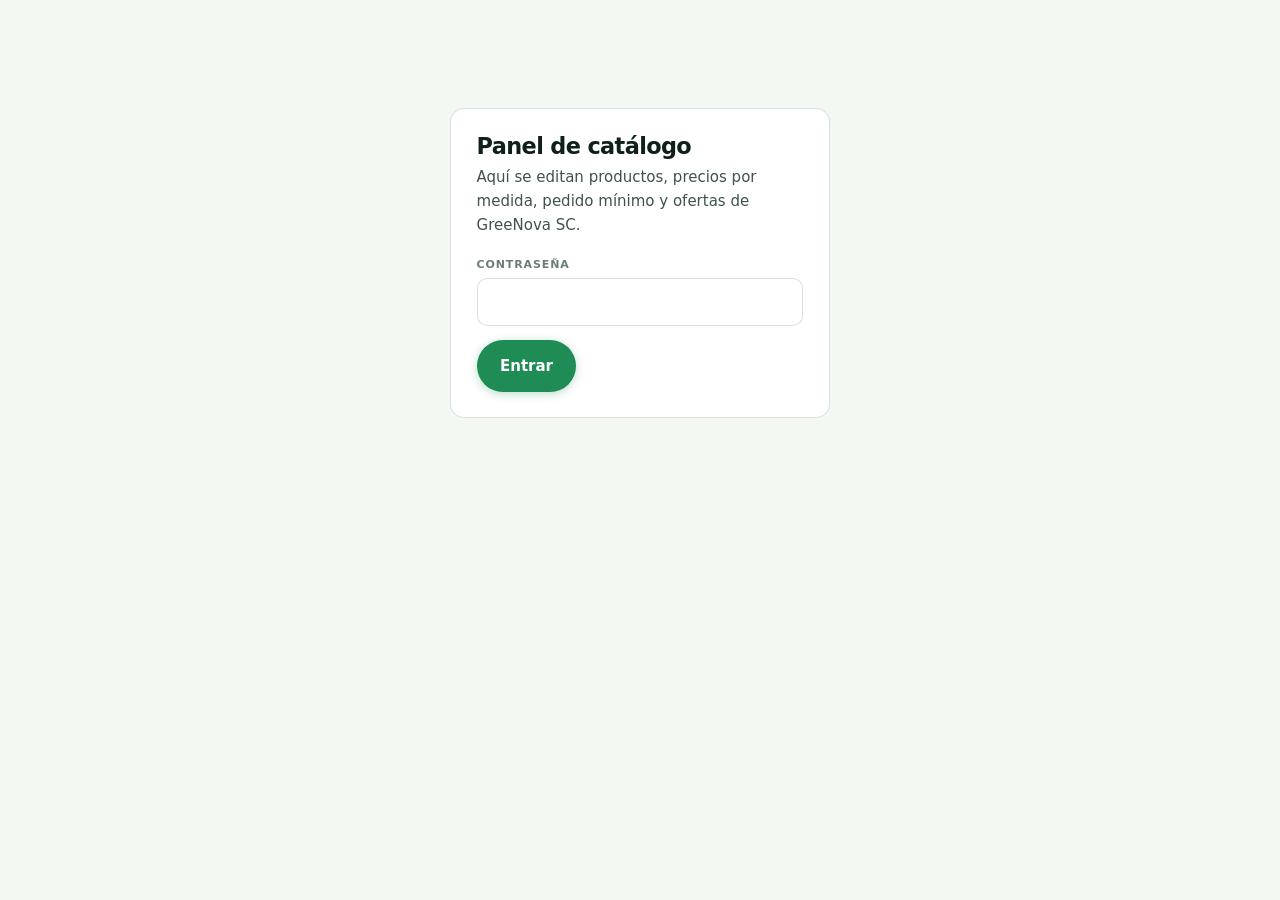
==== commit c1ccc355: "Panel de precios seguro, pedido mínimo y encabezado ilustrado de la tienda Panel de catálogo (admin." ====
--- a/admin.html
+++ b/admin.html
@@ -37,7 +37,12 @@
   .adm__buscar { flex: 1 1 260px; }
   .adm__filtros select { width: auto; }
 
+  /* styles.css usa .ficha para la ficha de producto (rejilla de 2 columnas).
+     Aquí es una tarjeta: sin display:block cada producto salía partido en dos
+     columnas, y sin el [hidden] de abajo el acceso nunca se ocultaba. */
+  [hidden] { display: none !important; }
   .ficha {
+    display: block;
     border: 1px solid var(--line); border-radius: var(--r-tile);
     background: var(--surface); padding: 1rem; margin-bottom: .75rem;
   }
@@ -55,14 +60,29 @@
     display: grid; grid-template-columns: repeat(auto-fit, minmax(150px, 1fr)); gap: .7rem;
     align-items: end;
   }
-  .ficha__venta { margin-top: .8rem; padding-top: .8rem; border-top: 1px dashed var(--line); }
-  .ficha__venta > label { max-width: 320px; margin-bottom: .7rem; }
+  /* Precios por medida: es lo que más se toca, va arriba y resaltado. */
+  .ficha__venta { margin-top: .8rem; padding: .8rem; border-radius: 10px; background: var(--tint-sage); }
+  .ficha__venta > label { max-width: 360px; margin-bottom: .7rem; }
   .ficha__tam { display: flex; flex-direction: column; gap: .5rem; }
   .ficha__tamfila {
-    display: grid; grid-template-columns: minmax(0,1.6fr) minmax(0,1fr) minmax(0,1fr) minmax(0,1fr);
+    display: grid; grid-template-columns: minmax(0,1.6fr) minmax(0,1fr) minmax(0,1fr) minmax(0,1fr) auto;
     gap: .5rem; align-items: end; padding: .5rem; border-radius: 8px; background: var(--bg);
   }
-  .ficha__tametq { font-size: .8125rem; color: var(--ink-2); align-self: center; }
+  .ficha__tametq { font-size: .875rem; font-weight: 600; color: var(--ink); align-self: center; }
+  .ficha__tamfila--simple { grid-template-columns: minmax(0,1fr) auto; }
+  .ficha__tamfila [data-med="v"] { font-weight: 600; }
+  .ficha__agotada { align-self: end; padding-bottom: 9px; white-space: nowrap; }
+  /* Medida agotada: se atenúa y el "Agotado" se pinta en rojo. */
+  .ficha__tamfila--agotada { background: #fdf1f1; }
+  .ficha__tamfila--agotada input:not([type="checkbox"]) { opacity: .55; }
+  .ficha__tamfila--agotada .ficha__agotada { color: #8a2222; font-weight: 600; }
+  .ficha__agregar { margin-top: .6rem; }
+  @media (max-width: 640px) {
+    .ficha__fila1 { grid-template-columns: 1fr 1fr; }
+    .ficha__tamfila { grid-template-columns: 1fr 1fr; }
+    .ficha__tametq, .ficha__tamfila > label:first-child { grid-column: 1 / -1; }
+  }
+  .adm__ayuda { font-size: .875rem; color: var(--ink-2); margin: 0 0 .4rem; }
   .campo { font-size: .6875rem; font-weight: 600; letter-spacing: .08em;
            text-transform: uppercase; color: var(--ink-3); display: block; margin-bottom: .3rem; }
   .marca { display: flex; align-items: center; gap: .45rem; font-size: .875rem; }
@@ -82,6 +102,12 @@
   .entrar h1 { font-size: 1.4rem; margin-bottom: .4rem; }
   .entrar p { color: var(--ink-2); font-size: .9375rem; margin-bottom: 1.2rem; }
   .entrar label { display: block; margin-bottom: .9rem; }
+  .cambio { max-width: 420px; margin-top: 1rem; }
+  .cambio h2 { font-size: 1.1rem; margin: 0 0 .8rem; }
+  .cambio label { display: block; margin-bottom: .8rem; }
+  .cambio textarea { font: .8rem/1.4 ui-monospace, monospace; word-break: break-all; }
+  .cambio input { font: inherit; width: 100%; padding: 10px 12px; border-radius: 10px;
+                  border: 1px solid var(--line); background: var(--surface); color: var(--ink); }
   .entrar input { font: inherit; width: 100%; padding: 10px 12px; border-radius: 10px;
                   border: 1px solid var(--line); background: var(--surface); color: var(--ink); }
 </style>
@@ -90,15 +116,25 @@
 
 <!-- ---------------- pantalla de acceso ---------------- -->
 <section class="entrar ficha" id="entrar">
-  <h1>Panel de catálogo</h1>
-  <p>Aquí se editan productos, precios, existencias y ofertas de GreeNova SC.</p>
+  <h1 id="entrar-titulo">Panel de catálogo</h1>
+  <p id="entrar-texto">Aquí se editan productos, precios por medida, pedido mínimo y ofertas de GreeNova SC.</p>
   <form id="form-entrar">
+    <!-- Solo en Render: cada administrador entra con su propio usuario. -->
+    <label id="usuario-wrap" hidden>
+      <span class="campo">Usuario</span>
+      <input type="text" id="usuario" autocomplete="username" autocapitalize="none" spellcheck="false" maxlength="30">
+    </label>
     <label>
-      <span class="campo">Contraseña</span>
+      <span class="campo" id="clave-etq">Contraseña</span>
       <input type="password" id="clave" autocomplete="current-password" required>
     </label>
+    <!-- Solo la primera vez en tu computadora: crear la contraseña. -->
+    <label id="repite-wrap" hidden>
+      <span class="campo">Repítela</span>
+      <input type="password" id="clave2" autocomplete="new-password">
+    </label>
     <p class="adm__aviso" id="aviso-entrar" hidden></p>
-    <button class="btn btn--primary" type="submit"><span class="btn__label">Entrar</span></button>
+    <button class="btn btn--primary" type="submit"><span class="btn__label" id="entrar-btn">Entrar</span></button>
   </form>
 </section>
 
@@ -108,8 +144,15 @@
     <div>
       <h1>Catálogo GreeNova</h1>
       <p class="adm__sub" id="resumen">—</p>
+      <p class="adm__sub" id="quien"></p>
     </div>
     <div class="adm__acciones">
+      <button class="btn btn--ghost btn--sm" type="button" id="btn-clave" hidden>
+        <span class="btn__label">Cambiar contraseña</span>
+      </button>
+      <button class="btn btn--ghost btn--sm" type="button" id="btn-admins" hidden>
+        <span class="btn__label">Administradores para Render</span>
+      </button>
       <button class="btn btn--ghost btn--sm" type="button" id="btn-respaldo">
         <span class="btn__label">Descargar respaldo</span>
       </button>
@@ -119,13 +162,64 @@
       <button class="btn btn--primary btn--sm" type="button" id="btn-guardar" disabled>
         <span class="btn__label">Guardar cambios</span>
       </button>
+      <button class="btn btn--ghost btn--sm" type="button" id="btn-salir">
+        <span class="btn__label">Salir</span>
+      </button>
     </div>
   </header>
 
   <p class="adm__aviso" id="aviso" hidden></p>
 
+  <!-- Cambiar contraseña: solo en tu computadora. En Render se cambia en
+       Environment -> ADMIN_PASSWORD. -->
+  <section class="ficha cambio" id="cambio" hidden>
+    <h2>Cambiar contraseña</h2>
+    <form id="form-cambio">
+      <label><span class="campo">Contraseña actual</span>
+        <input type="password" id="clave-actual" autocomplete="current-password" required></label>
+      <label><span class="campo">Contraseña nueva (mínimo 8 letras o números)</span>
+        <input type="password" id="clave-nueva" autocomplete="new-password" required></label>
+      <label><span class="campo">Repite la nueva</span>
+        <input type="password" id="clave-nueva2" autocomplete="new-password" required></label>
+      <p class="adm__aviso" id="aviso-cambio" hidden></p>
+      <div class="adm__acciones">
+        <button class="btn btn--primary btn--sm" type="submit"><span class="btn__label">Guardar contraseña</span></button>
+        <button class="btn btn--ghost btn--sm" type="button" id="cambio-cancelar"><span class="btn__label">Cancelar</span></button>
+      </div>
+    </form>
+  </section>
+
+  <!-- Solo en tu computadora: arma la línea de cada administrador para Render.
+       La contraseña no se guarda ni se envía a ningún lado más que a tu propio
+       panel local; lo que sale es su huella (hash), que es lo que va en Render. -->
+  <section class="ficha cambio" id="admins" hidden>
+    <h2>Administradores para Render</h2>
+    <p class="adm__sub">Escribe el usuario y la contraseña de cada persona (mínimo 12 caracteres).
+      Copia la línea que sale y pégala en Render → Environment → <b>ADMIN_USUARIOS</b>,
+      una línea por persona. La línea no contiene la contraseña.</p>
+    <form id="form-admins">
+      <label><span class="campo">Usuario (minúsculas, sin espacios)</span>
+        <input type="text" id="adm-usuario" autocomplete="off" autocapitalize="none" spellcheck="false" maxlength="30" required></label>
+      <label><span class="campo">Contraseña (mínimo 12)</span>
+        <input type="password" id="adm-clave" autocomplete="new-password" required></label>
+      <label><span class="campo">Repítela</span>
+        <input type="password" id="adm-clave2" autocomplete="new-password" required></label>
+      <p class="adm__aviso" id="aviso-admins" hidden></p>
+      <label id="adm-linea-wrap" hidden><span class="campo">Línea para Render</span>
+        <textarea id="adm-linea" readonly rows="3"></textarea></label>
+      <div class="adm__acciones">
+        <button class="btn btn--primary btn--sm" type="submit"><span class="btn__label">Generar línea</span></button>
+        <button class="btn btn--ghost btn--sm" type="button" id="admins-copiar" hidden><span class="btn__label">Copiar</span></button>
+        <button class="btn btn--ghost btn--sm" type="button" id="admins-cerrar"><span class="btn__label">Cerrar</span></button>
+      </div>
+    </form>
+  </section>
+
+  <p class="adm__ayuda">Para cambiar un precio: busca el producto o la medida (por ejemplo
+    <b>vaso de papel blanco</b> o <b>4 oz</b>), escribe el nuevo precio por pieza en esa medida
+    y pulsa <b>Guardar cambios</b>.</p>
   <div class="adm__filtros">
-    <div class="adm__buscar"><input type="text" id="buscar" placeholder="Buscar por nombre, id o descripción…"></div>
+    <div class="adm__buscar"><input type="text" id="buscar" placeholder="Buscar por nombre, medida (4 oz, 63 mm) o código…"></div>
     <select id="filtro-cat"><option value="">Todas las categorías</option></select>
     <select id="filtro-estado">
       <option value="">Todos</option>
@@ -141,6 +235,7 @@
 </main>
 
 <script src="productos.js"></script>
-<script src="admin.js"></script>
+<!-- ?v= obliga al navegador a bajar la versión nueva aunque tenga la vieja guardada -->
+<script src="admin.js?v=2026-09-24c"></script>
 </body>
 </html>
--- a/styles.css
+++ b/styles.css
@@ -52,7 +52,7 @@
   --r-pill:  999px;
 
   --ease: cubic-bezier(.16, 1, .3, 1);
-  --nav-h: 68px;
+  --nav-h: 76px;
 
   --font-display: "Outfit", ui-sans-serif, system-ui, -apple-system, "Segoe UI", sans-serif;
   --font-body: "Geist", ui-sans-serif, system-ui, -apple-system, "Segoe UI", sans-serif;
@@ -187,7 +187,7 @@
 }
 .nav[data-stuck="true"] { border-bottom-color: var(--line); }
 .nav__inner { display: flex; align-items: center; gap: 1.5rem; width: 100%; }
-.nav__logo img { height: 30px; width: auto; }
+.nav__logo img { height: 40px; width: auto; }
 .nav__logo .logo--light { display: none; }
 .nav__links { display: flex; align-items: center; gap: 1.75rem; margin-left: auto; }
 .nav__links a:not(.btn) {
@@ -718,6 +718,32 @@
 }
 .shop-stats span { font-size: .88rem; color: var(--ink-2); }
 
+/* ---------- ilustración del encabezado de la tienda ----------
+   Es la referencia que mandó Gabriel (render de IA, 2026-09-22) con el texto
+   pintado borrado; el texto real va encima. Las piezas vienen dentro de la
+   imagen, así que el encuadre se cuida por ancho:
+   - < 1000px: solo se ve el lado izquierdo (acuarela sin producto), para
+     que nada quede detrás del texto.
+   - >= 1000px: imagen completa; el alto sigue su proporción (1764x642)
+     para que no se recorten la estrella de arriba ni las tapas de abajo.
+   - 1000-1279px: la imagen se corre a la derecha (20%) para que la tapa
+     negra no quede detrás de "MX envío nacional"; a cambio se recorta
+     parte del vaso PET en la orilla. */
+.shop-head--arte {
+  background: var(--bg) url("assets/tienda-encabezado.webp") left center / cover no-repeat;
+}
+.shop-head--arte::before { display: none; }
+@media (min-width: 1000px) {
+  .shop-head--arte {
+    display: flex; flex-direction: column; justify-content: center;
+    min-height: min(100vw / 2.75, 700px);
+    background-position: 20% center;
+  }
+}
+@media (min-width: 1280px) {
+  .shop-head--arte { background-position: center; }
+}
+
 /* ---------- barra de filtros ---------- */
 .toolbar {
   position: sticky; top: var(--nav-h); z-index: 30;
@@ -791,6 +817,27 @@
 
 .section--tight { padding-top: 26px; }
 .result-line { margin: 0 0 20px; font-size: .9rem; color: var(--ink-3); }
+
+/* ---------- tapas relacionadas (cross-sell por categoría de vaso) ---------- */
+.tapas-rel {
+  display: flex; flex-direction: column; gap: 10px;
+  margin: 0 0 22px; padding: 14px 16px;
+  background: var(--tint-sage); border-radius: var(--r-card);
+}
+.tapas-rel__label { margin: 0; font-size: .82rem; font-weight: 600; color: var(--ink-2); }
+.tapas-rel__list { display: flex; gap: 10px; overflow-x: auto; scrollbar-width: none; }
+.tapas-rel__list::-webkit-scrollbar { display: none; }
+.tapas-rel__chip {
+  display: inline-flex; align-items: center; gap: 8px; flex: none;
+  padding: 6px 14px 6px 6px; border-radius: var(--r-pill);
+  background: var(--surface); border: 1px solid var(--line);
+  font-size: .85rem; font-weight: 500; color: inherit; white-space: nowrap;
+}
+.tapas-rel__chip:hover { border-color: var(--green); }
+.tapas-rel__chip img {
+  width: 32px; height: 32px; border-radius: 999px; object-fit: cover;
+  flex: none; background: var(--surface-2);
+}
 
 /* ---------- rejilla de producto ---------- */
 .grid-prod {
@@ -1217,14 +1264,25 @@
 
 .shop-layout {
   display: grid; gap: clamp(20px, 3vw, 40px);
-  grid-template-columns: 236px minmax(0, 1fr);
+  grid-template-columns: 272px minmax(0, 1fr);
   align-items: start;
   padding-top: 8px; padding-bottom: 72px;
 }
 
 .side {
   position: sticky; top: calc(var(--nav-h) + 16px);
-  display: grid; gap: 22px;
+  /* Con los filtros de Capacidad y Material ya no cabe entero en pantallas
+     bajas: sin el tope de alto, un panel más alto que el viewport rompe el
+     "sticky" (nunca se despega del todo) y da la sensación de que baja con
+     la página. Con max-height + su propio scroll, el panel se queda fijo
+     en su lugar y el que se desplaza es su contenido, no la barra. */
+  max-height: calc(100vh - var(--nav-h) - 32px);
+  overflow-y: auto;
+  /* minmax(0, 1fr): sin esto la columna crece al ancho natural del <input>
+     del buscador (Ofertas) y, con el overflow de arriba, todo se corta por
+     la derecha. */
+  display: grid; grid-template-columns: minmax(0, 1fr);
+  gap: 22px; align-content: start;
   padding: 20px; border: 1px solid var(--line);
   border-radius: var(--r-card); background: var(--surface);
 }
@@ -1295,7 +1353,7 @@
 /* ---------- responsive ---------- */
 @media (max-width: 900px) {
   .shop-layout { grid-template-columns: 1fr; }
-  .side { position: static; }
+  .side { position: static; max-height: none; overflow-y: visible; }
   .filter-btn--side { display: inline-flex; align-self: start; margin-bottom: 4px; }
   .side[hidden] { display: none; }
   .grid-prod--cols { grid-template-columns: repeat(auto-fill, minmax(158px, 1fr)); }
@@ -1687,9 +1745,25 @@
    FICHA DE PRODUCTO
    ========================================================================== */
 
+/* Fila de arriba de la ficha: botón "Volver" + migas. */
+.ficha-top {
+  display: flex; flex-wrap: wrap; align-items: center; gap: 10px 16px;
+  padding-top: calc(var(--nav-h) + 26px); padding-bottom: 22px;
+}
+/* Discreto pero visible (pedido de Gabriel, 2026-09-24): píldora chica con
+   flecha, del mismo peso visual que las migas. */
+.volver {
+  display: inline-flex; align-items: center; gap: 6px; flex: none;
+  padding: 6px 12px 6px 9px; border: 1px solid var(--line);
+  border-radius: var(--r-pill); background: var(--surface);
+  font-size: .82rem; font-weight: 500; color: var(--ink-2);
+  transition: border-color .2s, color .2s;
+}
+.volver:hover { border-color: var(--green); color: var(--green); }
+.volver .ico { width: 14px; height: 14px; transform: scaleX(-1); }
+
 .migas {
   display: flex; flex-wrap: wrap; align-items: center; gap: 8px;
-  padding-top: calc(var(--nav-h) + 26px); padding-bottom: 22px;
   font-size: .82rem; color: var(--ink-3);
 }
 .migas a { color: var(--ink-2); }
@@ -1774,6 +1848,10 @@
 .ficha__sku { margin: 5px 2px 0; font-size: .78rem; color: var(--ink-3); }
 
 .stepper--cant { width: 100%; max-width: 160px; }
+/* Cantidades por pieza (10,000 y más): el campo de 38px era para cajas. */
+.stepper--pz input { width: 64px; }
+.stepper--pz.stepper--sm input { width: 56px; }
+.stepper--cant.stepper--pz { max-width: 190px; }
 
 .ficha__cta { display: flex; flex-direction: column; gap: 10px; margin-bottom: 20px; }
 .ficha__cta .btn--block { margin-bottom: 0; }
@@ -1825,7 +1903,7 @@
 @media (max-width: 900px) {
   .ficha { grid-template-columns: 1fr; }
   .ficha__media { position: static; }
-  .migas { padding-top: calc(var(--nav-h) + 16px); }
+  .ficha-top { padding-top: calc(var(--nav-h) + 16px); }
 }
 @media (prefers-reduced-motion: reduce) {
   .ficha__foto:hover img { scale: none !important; }
@@ -1935,6 +2013,10 @@
 /* ---------- chips de presentación en la ficha (patrón de e-commerce) ---------- */
 .ficha__variante { font-weight: 600; color: var(--ink); }
 .vchips { display: flex; flex-wrap: wrap; gap: 8px; margin: 10px 0 0; }
+/* Medida agotada (la marca el panel, una por una): tachada y con aviso. */
+.vchip--agotada { opacity: .6; text-decoration: line-through; }
+.vchip--agotada small { text-decoration: none; display: inline-block; margin-left: 4px; font-size: .72em; color: #8a2222; font-weight: 600; }
+.ficha__agotado { margin: 10px 0 0; font-size: .85rem; color: #8a2222; }
 .vchip {
   padding: 9px 15px; cursor: pointer;
   border: 1px solid var(--line-strong); border-radius: var(--r-input);
@@ -2008,12 +2090,16 @@
 
 .hero-foto__copy { position: relative; z-index: 2; }
 
+/* Lleva el eslogan "El futuro se sirve en GreeNova": más grande y en blanco
+   pleno para que se lea sobre la foto (Gabriel, 2026-09-24). */
 .hero-foto__eyebrow {
   margin: 0 0 clamp(1rem, 2vw, 1.6rem);
   font-family: var(--font-body);
-  font-size: .74rem; font-weight: 500;
-  letter-spacing: .26em; text-transform: uppercase;
-  color: rgba(244, 248, 242, .78);
+  font-size: clamp(.9rem, 1.35vw, 1.15rem); font-weight: 600;
+  letter-spacing: .2em; text-transform: uppercase;
+  color: #fdfefc;
+  text-shadow: 0 1px 14px rgba(10, 22, 17, .55);
+  text-wrap: balance; /* en celular parte en 2 líneas parejas */
 }
 
 .hero-foto__title {
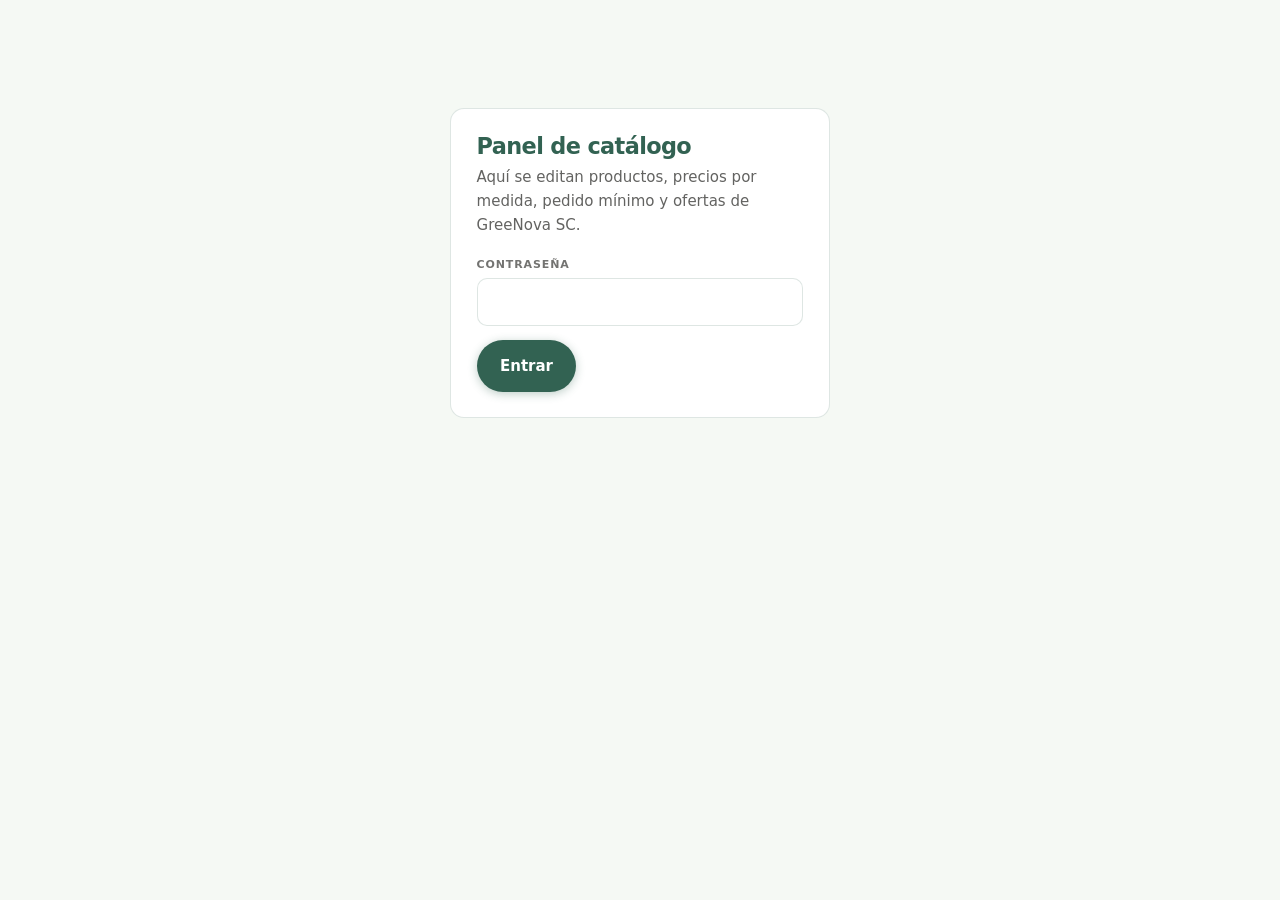
==== commit 4423dfe4: "Portada nueva, contacto, cuentas sin contraseña, cobro con Openpay y paqueterías, recibo y páginas l" ====
--- a/admin.html
+++ b/admin.html
@@ -4,7 +4,7 @@
 <meta charset="utf-8">
 <meta name="viewport" content="width=device-width, initial-scale=1">
 <meta name="robots" content="noindex, nofollow">
-<title>Panel de catálogo | GreeNova SC</title>
+<title>Panel | GreeNova SC</title>
 <link rel="icon" href="favicon.svg" type="image/svg+xml">
 <link rel="stylesheet" href="styles.css">
 <style>
@@ -65,7 +65,7 @@
   .ficha__venta > label { max-width: 360px; margin-bottom: .7rem; }
   .ficha__tam { display: flex; flex-direction: column; gap: .5rem; }
   .ficha__tamfila {
-    display: grid; grid-template-columns: minmax(0,1.6fr) minmax(0,1fr) minmax(0,1fr) minmax(0,1fr) auto;
+    display: grid; grid-template-columns: repeat(auto-fill, minmax(150px, 1fr));
     gap: .5rem; align-items: end; padding: .5rem; border-radius: 8px; background: var(--bg);
   }
   .ficha__tametq { font-size: .875rem; font-weight: 600; color: var(--ink); align-self: center; }
@@ -110,6 +110,68 @@
                   border: 1px solid var(--line); background: var(--surface); color: var(--ink); }
   .entrar input { font: inherit; width: 100%; padding: 10px 12px; border-radius: 10px;
                   border: 1px solid var(--line); background: var(--surface); color: var(--ink); }
+  /* ---------- pestañas, métricas y registros ---------- */
+  .adm__tabs { display: flex; flex-wrap: wrap; gap: .4rem; align-items: center; padding: .9rem 0 .2rem; }
+  .adm__tabs [role="tab"] {
+    font: inherit; font-size: .9rem; font-weight: 600; cursor: pointer;
+    padding: .55rem 1rem; border-radius: var(--r-pill);
+    border: 1px solid var(--line); background: var(--surface); color: var(--ink-2);
+  }
+  .adm__tabs [role="tab"][aria-selected="true"] { background: var(--forest); border-color: var(--forest); color: #fff; }
+  .adm__tabn:not(:empty) { margin-left: .3rem; padding: 1px 7px; border-radius: var(--r-pill);
+                            background: var(--accent); color: var(--accent-ink); font-size: .75rem; }
+  .adm__tablink { margin-left: auto; font-size: .875rem; color: var(--green); font-weight: 600; }
+  .adm[data-vista="metricas"] #btn-respaldo, .adm[data-vista="metricas"] #btn-nuevo, .adm[data-vista="metricas"] #btn-guardar,
+  .adm[data-vista="registros"] #btn-respaldo, .adm[data-vista="registros"] #btn-nuevo, .adm[data-vista="registros"] #btn-guardar { display: none; }
+  .met__barra { display: flex; flex-wrap: wrap; gap: .6rem; align-items: end; padding: 1rem 0; }
+  .met__rango select { width: auto; }
+  .met__kpis { display: grid; grid-template-columns: repeat(auto-fit, minmax(170px, 1fr)); gap: .75rem; margin-bottom: .9rem; }
+  .met__kpi { border: 1px solid var(--line); border-radius: var(--r-tile); background: var(--surface); padding: 1rem; }
+  .met__kpi b { display: block; font-family: var(--font-display); font-size: 1.9rem; line-height: 1.1; color: var(--ink); }
+  .met__kpi span { font-size: .8rem; color: var(--ink-2); }
+  .met__kpi small { display: block; margin-top: .25rem; font-size: .75rem; color: var(--ink-3); }
+  .met__tarjeta { border: 1px solid var(--line); border-radius: var(--r-tile); background: var(--surface); padding: 1rem 1.1rem; margin-bottom: .9rem; }
+  .met__tarjeta h2 { font-size: 1rem; margin: 0 0 .7rem; }
+  .met__grafica svg { display: block; width: 100%; height: auto; }
+  .met__leyenda { display: flex; gap: .4rem 1rem; align-items: center; font-size: .8rem; color: var(--ink-2); margin-top: .4rem; }
+  .met__punto { display: inline-block; width: 10px; height: 10px; border-radius: 3px; margin-right: -.6rem; }
+  .met__punto--vis { background: var(--sage-soft); }
+  .met__punto--reg { background: var(--green); }
+  .met__rejilla { display: grid; grid-template-columns: repeat(auto-fit, minmax(320px, 1fr)); gap: .9rem; }
+  .met__rejilla .met__tarjeta { margin: 0; }
+  .met__tabla { width: 100%; border-collapse: collapse; font-size: .875rem; }
+  .met__tabla th { text-align: left; font-size: .7rem; letter-spacing: .06em; text-transform: uppercase; color: var(--ink-3); font-weight: 600; padding: .4rem .5rem; border-bottom: 1px solid var(--line); }
+  .met__tabla td { padding: .5rem; border-bottom: 1px solid var(--line); vertical-align: top; }
+  .met__tabla td.num { text-align: right; font-variant-numeric: tabular-nums; white-space: nowrap; }
+  .met__tabla tr:last-child td { border-bottom: 0; }
+  .met__bar { position: relative; }
+  .met__bar i { position: absolute; left: 0; top: 50%; height: 70%; transform: translateY(-50%); border-radius: 4px; background: var(--tint-sage); z-index: 0; }
+  .met__bar span { position: relative; z-index: 1; }
+  .met__nada { color: var(--ink-3); font-size: .85rem; padding: .4rem 0; }
+  .met__tabla-scroll { overflow-x: auto; border: 1px solid var(--line); border-radius: var(--r-tile); background: var(--surface); }
+  .met__tabla--reg td { min-width: 90px; }
+  .met__tabla--reg td:nth-child(5) { min-width: 220px; max-width: 360px; }
+  .met__tabla--reg td:nth-child(3) { min-width: 190px; }
+  .met__tabla--reg td:nth-child(4) { white-space: nowrap; }
+  .met__tabla--reg a { color: var(--green); font-weight: 600; overflow-wrap: anywhere; }
+  .met__borrar { font: inherit; font-size: .8rem; color: var(--ink-3); background: none; border: 0; cursor: pointer; text-decoration: underline; }
+  .met__borrar:hover { color: #8a2222; }
+  /* clientes y pedidos */
+  .cli__detalle { margin-top: 18px; padding: 18px 20px; border: 1px solid var(--line); border-radius: var(--r-card); background: var(--surface); }
+  .cli__detalle h3 { margin: 0 0 10px; font-size: 1.05rem; }
+  .cli__datos { display: grid; grid-template-columns: repeat(auto-fit, minmax(220px, 1fr)); gap: 10px 18px; margin: 0 0 16px; }
+  .cli__datos div { font-size: .88rem; }
+  .cli__datos b { display: block; font-size: .7rem; letter-spacing: .06em; text-transform: uppercase; color: var(--ink-3); }
+  .ped { border: 1px solid var(--line); border-radius: var(--r-tile); background: var(--surface); margin-bottom: 10px; }
+  .ped summary { display: flex; flex-wrap: wrap; gap: 6px 16px; align-items: baseline; padding: 12px 16px; cursor: pointer; list-style: none; }
+  .ped summary::-webkit-details-marker { display: none; }
+  .ped summary b { color: var(--heading); }
+  .ped__total { margin-left: auto; font-weight: 700; font-variant-numeric: tabular-nums; }
+  .ped__cuerpo { padding: 0 16px 14px; }
+  .ped__cuerpo table { width: 100%; border-collapse: collapse; font-size: .85rem; }
+  .ped__cuerpo td, .ped__cuerpo th { padding: .35rem .4rem; border-bottom: 1px solid var(--line); text-align: left; }
+  .ped__cuerpo td.num { text-align: right; font-variant-numeric: tabular-nums; white-space: nowrap; }
+  .ped__notas { margin-top: 8px; font-size: .85rem; color: var(--ink-2); white-space: pre-wrap; }
 </style>
 </head>
 <body>
@@ -142,7 +204,7 @@
 <main class="adm" id="panel" hidden>
   <header class="adm__head">
     <div>
-      <h1>Catálogo GreeNova</h1>
+      <h1>Panel GreeNova</h1>
       <p class="adm__sub" id="resumen">—</p>
       <p class="adm__sub" id="quien"></p>
     </div>
@@ -162,11 +224,23 @@
       <button class="btn btn--primary btn--sm" type="button" id="btn-guardar" disabled>
         <span class="btn__label">Guardar cambios</span>
       </button>
+      <button class="btn btn--ghost btn--sm" type="button" id="btn-reiniciar" title="Vuelve a publicar el sitio en Render con lo último de GitHub">
+        <span class="btn__label">Reiniciar sitio</span>
+      </button>
       <button class="btn btn--ghost btn--sm" type="button" id="btn-salir">
         <span class="btn__label">Salir</span>
       </button>
     </div>
   </header>
+
+  <nav class="adm__tabs" role="tablist" aria-label="Secciones del panel">
+    <button type="button" role="tab" id="tab-catalogo" aria-selected="true" aria-controls="vista-catalogo">Catálogo</button>
+    <button type="button" role="tab" id="tab-metricas" aria-selected="false" aria-controls="vista-metricas">Métricas</button>
+    <button type="button" role="tab" id="tab-registros" aria-selected="false" aria-controls="vista-registros">Registros <span class="adm__tabn" id="tab-registros-n"></span></button>
+    <button type="button" role="tab" id="tab-clientes" aria-selected="false" aria-controls="vista-clientes">Clientes</button>
+    <button type="button" role="tab" id="tab-pedidos" aria-selected="false" aria-controls="vista-pedidos">Pedidos</button>
+    <a class="adm__tablink" id="link-editor" href="editor.html">Editor visual ↗</a>
+  </nav>
 
   <p class="adm__aviso" id="aviso" hidden></p>
 
@@ -215,6 +289,7 @@
     </form>
   </section>
 
+  <div id="vista-catalogo" role="tabpanel" aria-labelledby="tab-catalogo">
   <p class="adm__ayuda">Para cambiar un precio: busca el producto o la medida (por ejemplo
     <b>vaso de papel blanco</b> o <b>4 oz</b>), escribe el nuevo precio por pieza en esa medida
     y pulsa <b>Guardar cambios</b>.</p>
@@ -232,10 +307,85 @@
 
   <div id="lista"></div>
   <p class="adm__vacio" id="vacio" hidden>No hay productos que coincidan.</p>
+  </div>
+
+  <!-- ---------------- métricas ---------------- -->
+  <section id="vista-metricas" role="tabpanel" aria-labelledby="tab-metricas" hidden>
+    <div class="met__barra">
+      <label class="met__rango"><span class="campo">Periodo</span>
+        <select id="met-dias">
+          <option value="1">Hoy</option>
+          <option value="7">Últimos 7 días</option>
+          <option value="30" selected>Últimos 30 días</option>
+          <option value="90">Últimos 90 días</option>
+          <option value="365">Último año</option>
+        </select></label>
+      <button class="btn btn--ghost btn--sm" type="button" id="met-actualizar"><span class="btn__label">Actualizar</span></button>
+      <button class="btn btn--ghost btn--sm" type="button" id="met-reiniciar"><span class="btn__label">Poner métricas en cero</span></button>
+      <span class="adm__sub" id="met-hora"></span>
+    </div>
+    <p class="adm__aviso" id="met-aviso" hidden></p>
+    <div class="met__kpis" id="met-kpis"></div>
+    <div class="met__tarjeta">
+      <h2>Visitantes y registros por día</h2>
+      <div id="met-grafica" class="met__grafica"></div>
+      <p class="met__leyenda"><span class="met__punto met__punto--vis"></span> Visitantes
+        <span class="met__punto met__punto--reg"></span> Registros</p>
+    </div>
+    <div class="met__rejilla" id="met-tablas"></div>
+  </section>
+
+  <!-- ---------------- registros ---------------- -->
+  <section id="vista-registros" role="tabpanel" aria-labelledby="tab-registros" hidden>
+    <div class="met__barra">
+      <div class="adm__buscar"><input type="text" id="reg-buscar" placeholder="Buscar por nombre, correo, teléfono o lo que necesita…"></div>
+      <button class="btn btn--ghost btn--sm" type="button" id="reg-actualizar"><span class="btn__label">Actualizar</span></button>
+      <button class="btn btn--primary btn--sm" type="button" id="reg-csv"><span class="btn__label">Descargar Excel (CSV)</span></button>
+    </div>
+    <p class="adm__aviso" id="reg-aviso" hidden></p>
+    <p class="adm__sub" id="reg-resumen"></p>
+    <div class="met__tabla-scroll"><table class="met__tabla met__tabla--reg">
+      <thead><tr><th>Fecha</th><th>Nombre</th><th>Negocio</th><th>Correo</th><th>WhatsApp / teléfono</th><th>Llegó de</th><th></th></tr></thead>
+      <tbody id="reg-filas"></tbody>
+    </table></div>
+    <p class="adm__vacio" id="reg-vacio" hidden>Todavía no hay registros.</p>
+  </section>
+
+  <!-- ---------------- clientes (Registro de cliente) ---------------- -->
+  <section id="vista-clientes" role="tabpanel" aria-labelledby="tab-clientes" hidden>
+    <div class="met__barra">
+      <div class="adm__buscar"><input type="text" id="cli-buscar" placeholder="Buscar por titular, negocio, correo, teléfono o RFC…"></div>
+      <button class="btn btn--ghost btn--sm" type="button" id="cli-actualizar"><span class="btn__label">Actualizar</span></button>
+      <button class="btn btn--primary btn--sm" type="button" id="cli-csv"><span class="btn__label">Descargar Excel (CSV)</span></button>
+    </div>
+    <p class="adm__aviso" id="cli-aviso" hidden></p>
+    <p class="adm__sub" id="cli-resumen"></p>
+    <div class="met__tabla-scroll"><table class="met__tabla met__tabla--reg">
+      <thead><tr><th>Fecha</th><th>Titular</th><th>Negocio</th><th>Teléfono</th><th>Correo</th><th>Factura</th><th>Compras</th><th></th></tr></thead>
+      <tbody id="cli-filas"></tbody>
+    </table></div>
+    <p class="adm__vacio" id="cli-vacio" hidden>Todavía no hay clientes registrados.</p>
+    <div class="cli__detalle" id="cli-detalle" hidden></div>
+  </section>
+
+  <!-- ---------------- pedidos (historial de compras) ---------------- -->
+  <section id="vista-pedidos" role="tabpanel" aria-labelledby="tab-pedidos" hidden>
+    <div class="met__barra">
+      <div class="adm__buscar"><input type="text" id="ped-buscar" placeholder="Buscar por folio, nombre, negocio o producto…"></div>
+      <button class="btn btn--ghost btn--sm" type="button" id="ped-actualizar"><span class="btn__label">Actualizar</span></button>
+      <button class="btn btn--primary btn--sm" type="button" id="ped-csv"><span class="btn__label">Descargar Excel (CSV)</span></button>
+    </div>
+    <p class="adm__aviso" id="ped-aviso" hidden></p>
+    <p class="adm__sub" id="ped-resumen"></p>
+    <div id="ped-lista"></div>
+    <p class="adm__vacio" id="ped-vacio" hidden>Todavía no hay pedidos.</p>
+  </section>
 </main>
 
 <script src="productos.js"></script>
 <!-- ?v= obliga al navegador a bajar la versión nueva aunque tenga la vieja guardada -->
-<script src="admin.js?v=2026-09-24c"></script>
+<script src="admin.js?v=2026-09-27a"></script>
+<script src="admin-clientes.js?v=2026-09-27a"></script>
+<script src="admin-metricas.js?v=2026-09-27b"></script>
 </body>
 </html>
--- a/styles.css
+++ b/styles.css
@@ -1,50 +1,56 @@
 /* ==========================================================================
-   GreeNova SC - landing page
-   Palette sampled directly from the 2026 product catalogue (PDF).
+   GreeNova SC
+   Colores y letras de la guía de marca (GreenovaSC_BrandGuide.pdf, Ankaa Studio):
+     Pine Tail #326252 · Muted Teal #6B9982 · Willow Green #9BCE89
+     Porcelain #F5F9F4 · Charcoal #575756
+     Títulos: Bio Sans SemiBold · Textos: Montserrat
+   Bio Sans es de pago y no está en Google Fonts: mientras no tengamos el
+   archivo con licencia web, los títulos usan Montserrat. Para activarla, poner
+   el .woff2 en assets/fuentes/ y agregar su @font-face aquí.
    Radius system (one rule, applied everywhere):
      surfaces  -> --r-card / --r-tile
      controls  -> --r-pill (buttons) / --r-input (form fields)
-   Accent lock: --accent (#9bce89) is the only accent on the page.
    ========================================================================== */
 
-/* ---------- tokens: light (default) ---------- */
+/* ---------- tokens ---------- */
 :root {
-  --forest:        #224539;
-  --forest-deep:   #1a382d;
-  --green:         #1f8b55;
-  --green-deep:    #16663e;
-  --sage:          #5f8f77;
+  --forest:        #326252;   /* Pine Tail */
+  --forest-deep:   #284f42;
+  --green:         #326252;
+  --green-deep:    #284f42;
+  --sage:          #6b9982;   /* Muted Teal */
   --sage-soft:     #97c6ab;
-  --accent:        #9bce89;
-  --accent-soft:   #b5d8a7;
-
-  --bg:            #f4f8f2;
+  --accent:        #9bce89;   /* Willow Green */
+  --accent-soft:   #b9dcab;
+
+  --bg:            #f5f9f4;   /* Porcelain */
   --surface:       #ffffff;
-  --surface-2:     #eef4ea;
-  --tint-sage:     #dcebe0;
-  --tint-accent:   #ddf0cf;
+  --surface-2:     #edf3ec;
+  --tint-sage:     #e1ebe5;
+  --tint-accent:   #e4f2de;
   --tint-kraft:    #f0e7d6;
 
-  --ink:           #0f2019;
-  --ink-2:         #405349;
-  --ink-3:         #6b7d74;
-  --line:          rgba(34, 69, 57, .16);
-  --line-strong:   rgba(34, 69, 57, .30);
-
-  --brand-surface:     #224539;
-  --brand-surface-2:   #2c5645;
-  --brand-ink:         #eef3ec;
-  --brand-ink-2:       #b8cec1;
-
-  --accent-ink:    #142019;
-  /* Botón de acción: verde sólido con texto blanco en claro, lima sobre oscuro.
-     El acento lima se queda para badges y realces, no para los CTA. */
-  --cta:           #1f8b55;
-  --cta-hover:     #16663e;
+  --ink:           #575756;   /* Charcoal */
+  --ink-2:         #636361;
+  --ink-3:         #737371;
+  --heading:       #326252;
+  --line:          rgba(50, 98, 82, .16);
+  --line-strong:   rgba(50, 98, 82, .30);
+
+  --brand-surface:     #326252;
+  --brand-surface-2:   #3b6e5d;
+  --brand-ink:         #f5f9f4;
+  --brand-ink-2:       #c6dccf;
+
+  --accent-ink:    #244a3e;
+  /* Botón de acción: Pine Tail con texto blanco sobre claro; Willow Green
+     sobre fondos oscuros. */
+  --cta:           #326252;
+  --cta-hover:     #284f42;
   --cta-ink:       #ffffff;
-  --ring:          rgba(31, 139, 85, .30);
-  --shadow-sm:  0 1px 2px rgba(34, 69, 57, .06), 0 4px 14px rgba(34, 69, 57, .05);
-  --shadow-md:  0 2px 6px rgba(34, 69, 57, .07), 0 18px 44px rgba(34, 69, 57, .10);
+  --ring:          rgba(50, 98, 82, .32);
+  --shadow-sm:  0 1px 2px rgba(50, 98, 82, .06), 0 4px 14px rgba(50, 98, 82, .05);
+  --shadow-md:  0 2px 6px rgba(50, 98, 82, .07), 0 18px 44px rgba(50, 98, 82, .10);
 
   --r-card:  20px;
   --r-tile:  14px;
@@ -54,11 +60,17 @@
   --ease: cubic-bezier(.16, 1, .3, 1);
   --nav-h: 76px;
 
-  --font-display: "Outfit", ui-sans-serif, system-ui, -apple-system, "Segoe UI", sans-serif;
-  --font-body: "Geist", ui-sans-serif, system-ui, -apple-system, "Segoe UI", sans-serif;
-}
+  --font-display: "Bio Sans", "Montserrat", ui-sans-serif, system-ui, -apple-system, "Segoe UI", sans-serif;
+  --font-body: "Montserrat", ui-sans-serif, system-ui, -apple-system, "Segoe UI", sans-serif;
+}
+
+/* En fondos oscuros el título toma el color del texto del bloque. */
+.tile--brand, .quote, .foot, .band__inner, .agente__head, .bienv, .toast { --heading: currentColor; }
 
 /* ---------- base ---------- */
+/* Lo que lleva `hidden` no se ve, aunque su clase le ponga display (la
+   barra gris vacía de la tienda y otras cajas salían por esto). */
+[hidden] { display: none !important; }
 *, *::before, *::after { box-sizing: border-box; }
 html { -webkit-text-size-adjust: 100%; scroll-behavior: smooth; }
 @media (prefers-reduced-motion: reduce) { html { scroll-behavior: auto; } }
@@ -81,6 +93,7 @@
 h1, h2, h3, h4 {
   font-family: var(--font-display);
   font-weight: 600;
+  color: var(--heading);
   letter-spacing: -.028em;
   line-height: 1.06;
   margin: 0;
@@ -99,6 +112,7 @@
 @media (max-width: 640px) { .wrap { padding-inline: 20px; } }
 
 .section { padding-block: clamp(4.5rem, 8vw, 7.5rem); }
+/* La portada iba muy larga (Gabriel, 2026-09-26): menos aire entre secciones. */
 
 .lede {
   color: var(--ink-2);
@@ -144,7 +158,7 @@
 .btn--ghost:hover { border-color: var(--green); background: var(--surface); transform: translateY(-2px); }
 .btn--ghost:active { transform: translateY(0) scale(.985); }
 
-.btn--onbrand { border-color: rgba(238, 243, 236, .34); color: var(--brand-ink); background: transparent; }
+.btn--onbrand { border-color: rgba(245, 249, 244, .34); color: var(--brand-ink); background: transparent; }
 .btn--onbrand:hover { border-color: var(--accent); color: var(--accent); transform: translateY(-2px); }
 
 .btn--sm { padding: .6rem 1.05rem; font-size: .875rem; }
@@ -155,24 +169,6 @@
 }
 .link-arrow .ico { transition: transform .2s var(--ease); }
 .link-arrow:hover .ico { transform: translateX(4px); }
-
-/* ---------- ticker de avisos (arriba del header) ----------
-   Dos copias idénticas de la lista + translate -50%: el bucle queda
-   perfecto sin importar cuánto mida el contenido en cada ancho de pantalla. */
-.ticker { background: var(--forest); color: var(--brand-ink); overflow: hidden; }
-.ticker__track { display: flex; width: max-content; animation: ticker-scroll 32s linear infinite; }
-.ticker:hover .ticker__track { animation-play-state: paused; }
-.ticker__list {
-  display: flex; align-items: center; list-style: none;
-  margin: 0; padding-block: .6rem; padding-inline: 1.5rem; gap: 2.75rem;
-}
-.ticker__list li { display: inline-flex; align-items: center; gap: .55rem; font-size: .8125rem; font-weight: 500; white-space: nowrap; }
-.ticker__list .ico { width: .95rem; height: .95rem; color: var(--accent); }
-@keyframes ticker-scroll { from { translate: 0 0; } to { translate: -50% 0; } }
-@media (prefers-reduced-motion: reduce) {
-  .ticker__track { animation: none; }
-  .ticker { overflow-x: auto; }
-}
 
 /* ---------- navigation ---------- */
 .nav {
@@ -308,7 +304,7 @@
 .t6 p, .t6 h3 { max-width: 46ch; }
 .tile__img {
   position: absolute; pointer-events: none; height: auto;
-  filter: drop-shadow(0 14px 26px rgba(24, 48, 38, .18));
+  filter: drop-shadow(0 14px 26px rgba(28, 56, 47, .18));
   transition: transform .45s var(--ease);
 }
 
@@ -329,8 +325,8 @@
 .tile__facts li {
   padding: 5px 11px; border-radius: var(--r-pill);
   font-size: .75rem; font-weight: 500;
-  background: rgba(238, 243, 236, .10);
-  border: 1px solid rgba(238, 243, 236, .20);
+  background: rgba(245, 249, 244, .10);
+  border: 1px solid rgba(245, 249, 244, .20);
   color: var(--brand-ink);
 }
 
@@ -351,13 +347,13 @@
 }
 .tile--foto::after {
   content: ""; position: absolute; inset: 0; pointer-events: none;
-  background: linear-gradient(0deg, rgba(15, 32, 25, .92) 0%, rgba(15, 32, 25, .58) 52%, rgba(15, 32, 25, 0) 78%);
+  background: linear-gradient(0deg, rgba(28, 56, 47, .92) 0%, rgba(28, 56, 47, .58) 52%, rgba(28, 56, 47, 0) 78%);
 }
 .tile--foto h3, .tile--foto p, .tile--foto .tile__eyebrow, .tile--foto .tile__facts li {
   position: relative; z-index: 1; color: var(--brand-ink);
 }
 .tile--foto p { color: var(--brand-ink-2); }
-.tile--foto .tile__facts li { background: rgba(238, 243, 236, .14); border-color: rgba(238, 243, 236, .24); }
+.tile--foto .tile__facts li { background: rgba(245, 249, 244, .14); border-color: rgba(245, 249, 244, .24); }
 .tile--foto .catcard__go { z-index: 1; }
 @media (hover: hover) and (pointer: fine) {
   .tile.tile--foto:hover .tile__img { scale: 1.06; translate: 0 0; }
@@ -394,6 +390,7 @@
 
 @media (max-width: 1024px) {
   .t1, .t2, .t3, .t4, .t5, .t6 { grid-column: span 6; grid-row: auto; min-height: 300px; }
+  .t5 { grid-column: span 12; }  /* son 5 mosaicos: el último va a lo ancho */
   .t1 .tile__img, .t2 .tile__img, .t3 .tile__img,
   .t4 .tile__img, .t5 .tile__img, .t6 .tile__img {
     width: 42%; max-width: 210px; right: 4%; top: 8%; bottom: auto; transform: none;
@@ -465,7 +462,7 @@
 .svc--sm { min-height: 200px; }
 .svc--sm img {
   position: absolute; right: 4%; bottom: 6%; width: 34%;
-  filter: drop-shadow(0 12px 22px rgba(24, 48, 38, .18));
+  filter: drop-shadow(0 12px 22px rgba(28, 56, 47, .18));
   transition: transform .45s var(--ease);
 }
 .svc--sm:hover img { transform: scale(1.05); }
@@ -530,12 +527,12 @@
 .foot__grid { display: grid; grid-template-columns: minmax(0, 1.4fr) repeat(2, minmax(0, 1fr)); gap: 2.5rem; }
 .foot__logo img { height: 34px; width: auto; }
 .foot__tag { margin-top: 1.1rem; color: var(--brand-ink-2); max-width: 30ch; font-size: .9375rem; }
-.foot h3 { font-size: .8125rem; letter-spacing: .14em; text-transform: uppercase; color: var(--brand-ink-2); font-family: var(--font-body); font-weight: 600; margin-bottom: 1rem; }
+.foot h3 { font-size: 1.2rem; letter-spacing: -.01em; color: var(--brand-ink); font-family: var(--font-display); font-weight: 600; margin-bottom: 1rem; }
 .foot ul { list-style: none; margin: 0; padding: 0; display: grid; gap: .65rem; }
 .foot li a { font-size: .9375rem; color: var(--brand-ink); }
 .foot li a:hover { color: var(--accent); }
 .foot__bar {
-  margin-top: 3rem; padding-top: 1.5rem; border-top: 1px solid rgba(238, 243, 236, .14);
+  margin-top: 3rem; padding-top: 1.5rem; border-top: 1px solid rgba(245, 249, 244, .14);
   display: flex; flex-wrap: wrap; gap: .75rem 1.5rem; justify-content: space-between;
   font-size: .8125rem; color: var(--brand-ink-2);
 }
@@ -633,7 +630,7 @@
   transform: translate(-50%, 20px); opacity: 0; pointer-events: none;
   max-width: min(92vw, 460px);
   padding: 12px 18px; border-radius: var(--r-pill);
-  background: var(--forest); color: #eef3ec;
+  background: var(--forest); color: #f5f9f4;
   font-size: .9rem; font-weight: 500; text-align: center;
   box-shadow: var(--shadow-md);
   transition: opacity .3s var(--ease), transform .45s var(--ease);
@@ -744,6 +741,35 @@
   .shop-head--arte { background-position: center; }
 }
 
+/* ---------- encabezado de la tienda con la marca (Feedback, pág. 9) ----------
+   Reemplaza la acuarela rosa y amarilla: Pine Tail a Muted Teal, el isotipo
+   de fondo y dos piezas recortadas a la derecha (se ocultan en celular). */
+.shop-head--marca {
+  position: relative; overflow: hidden; isolation: isolate;
+  color: var(--brand-ink); --heading: currentColor;
+  background: linear-gradient(120deg, var(--forest-deep) 0%, var(--forest) 45%, var(--sage) 100%);
+}
+.shop-head--marca::before { display: none; }
+.shop-head--marca .eyebrow { color: var(--accent); }
+.shop-head--marca .shop-head__title em { color: var(--accent); }
+.shop-head--marca .shop-head__sub { color: rgba(245, 249, 244, .86); }
+.shop-head--marca .shop-search { border-color: transparent; box-shadow: 0 10px 30px rgba(22, 44, 37, .25); color: var(--ink); }
+.shop-head__arte { position: absolute; inset: 0; z-index: -1; pointer-events: none; }
+.shop-head__iso {
+  position: absolute; right: -4%; top: 50%; translate: 0 -50%;
+  width: min(46vw, 560px); height: auto; opacity: .16; filter: saturate(.6) brightness(1.6);
+}
+.shop-head__vaso, .shop-head__tapa { position: absolute; height: auto; filter: drop-shadow(0 22px 30px rgba(22, 44, 37, .35)); }
+.shop-head__vaso { right: 15%; bottom: 8%; width: min(15vw, 210px); }
+.shop-head__tapa { right: 5%; bottom: 10%; width: min(13vw, 180px); rotate: -8deg; }
+@media (min-width: 1000px) {
+  .shop-head--marca { min-height: 380px; display: flex; flex-direction: column; justify-content: center; }
+}
+@media (max-width: 860px) {
+  .shop-head__vaso, .shop-head__tapa { display: none; }
+  .shop-head__iso { width: 70vw; right: -22%; opacity: .1; }
+}
+
 /* ---------- barra de filtros ---------- */
 .toolbar {
   position: sticky; top: var(--nav-h); z-index: 30;
@@ -772,7 +798,7 @@
 }
 .chip:hover { border-color: var(--line-strong); }
 .chip[aria-pressed="true"] {
-  background: var(--forest); border-color: var(--forest); color: #eef3ec;
+  background: var(--forest); border-color: var(--forest); color: #f5f9f4;
 }
 .chip[aria-pressed="true"] .ico, .chip[aria-pressed="true"] .chip__n { color: var(--accent); }
 .chip--sm { padding: 7px 12px; font-size: .82rem; }
@@ -819,6 +845,9 @@
 .result-line { margin: 0 0 20px; font-size: .9rem; color: var(--ink-3); }
 
 /* ---------- tapas relacionadas (cross-sell por categoría de vaso) ---------- */
+/* min-width: 0 para que la lista (sin salto de línea) no ensanche la
+   columna del catálogo en celular. */
+.shop-main, .tapas-rel { min-width: 0; }
 .tapas-rel {
   display: flex; flex-direction: column; gap: 10px;
   margin: 0 0 22px; padding: 14px 16px;
@@ -888,7 +917,7 @@
   width: calc(100% - 2 * var(--aire));
   height: calc(100% - 2 * var(--aire));
   max-width: none; object-fit: contain;
-  filter: drop-shadow(0 12px 18px rgba(22, 36, 29, .16));
+  filter: drop-shadow(0 12px 18px rgba(28, 56, 47, .16));
   transition: transform .5s var(--ease);
 }
 .pcard:hover .pcard__media img { transform: scale(1.06) translateY(-3px); }
@@ -948,6 +977,12 @@
   width: 14px; height: 14px; pointer-events: none; color: var(--ink-3);
 }
 .pcard__row { display: flex; gap: 8px; align-items: stretch; }
+/* Una sola medida: texto, no un menú con una opción. */
+.pcard__pick--unica { cursor: default; }
+.pcard__unica {
+  display: block; padding: 10px 12px; font-size: .85rem; color: var(--ink-2);
+  border: 1px dashed var(--line-strong); border-radius: var(--r-input);
+}
 .pcard__add { flex: 1; justify-content: center; }
 .pcard__add.did { animation: nudge .45s var(--ease); }
 @keyframes nudge {
@@ -1009,7 +1044,7 @@
 /* ---------- cajón de cotización ---------- */
 .drawer-scrim {
   position: fixed; inset: 0; z-index: 88;
-  background: rgba(10, 21, 17, .5);
+  background: rgba(22, 44, 37, .5);
   backdrop-filter: blur(3px); -webkit-backdrop-filter: blur(3px);
   animation: fade .3s var(--ease);
 }
@@ -1121,7 +1156,7 @@
 .catcard img {
   position: absolute; top: 8%; left: 50%; translate: -50% 0;
   max-height: 54%; width: auto;
-  filter: drop-shadow(0 14px 22px rgba(22, 36, 29, .18));
+  filter: drop-shadow(0 14px 22px rgba(28, 56, 47, .18));
   transition: transform .55s var(--ease);
 }
 .catcard:hover img { transform: scale(1.08) rotate(-2deg); }
@@ -1322,8 +1357,12 @@
 }
 .shop-main__bar .result-line { margin: 0; }
 
-/* el selector de columnas manda sobre el auto-fill */
-.grid-prod--cols { grid-template-columns: repeat(var(--cols, 4), minmax(0, 1fr)); }
+/* Columnas fijas (Gabriel, 2026-09-26): 3 en computadora, 2 en celular. El
+   cliente ya no las elige. */
+.grid-prod--cols { grid-template-columns: repeat(3, minmax(0, 1fr)); }
+@media (max-width: 760px) {
+  .grid-prod--cols { grid-template-columns: repeat(2, minmax(0, 1fr)); }
+}
 
 /* ---------- badges de oferta ---------- */
 .pcard__flag--off {
@@ -1356,8 +1395,6 @@
   .side { position: static; max-height: none; overflow-y: visible; }
   .filter-btn--side { display: inline-flex; align-self: start; margin-bottom: 4px; }
   .side[hidden] { display: none; }
-  .grid-prod--cols { grid-template-columns: repeat(auto-fill, minmax(158px, 1fr)); }
-  .side__block--cols { display: none; }
 }
 
 /* ==========================================================================
@@ -1428,7 +1465,7 @@
 .mega[data-open="true"] { opacity: 1; translate: 0 0; pointer-events: auto; }
 
 .mega__inner { padding-block: 26px 20px; }
-.mega__cols { display: grid; grid-template-columns: repeat(4, minmax(0, 1fr)); gap: 26px; }
+.mega__cols { display: grid; grid-template-columns: repeat(3, minmax(0, 1fr)); gap: 22px 40px; max-width: 980px; }
 
 .mega__col h3 {
   font-family: var(--font-body);
@@ -1599,7 +1636,7 @@
   filter: blur(18px);
   animation: aurora 26s ease-in-out infinite alternate;
 }
-.shop-head { position: relative; z-index: 0; }
+.shop-head { position: relative; z-index: 0; overflow-x: clip; }
 @keyframes aurora {
   0%   { transform: translate3d(0, 0, 0) scale(1); }
   50%  { transform: translate3d(2.5%, 1.5%, 0) scale(1.08); }
@@ -1628,7 +1665,7 @@
 .agente__lanzador {
   display: inline-flex; align-items: center; gap: 9px;
   padding: 13px 20px 13px 16px; border: 0; border-radius: var(--r-pill);
-  background: var(--forest); color: #eef3ec; cursor: pointer;
+  background: var(--forest); color: #f5f9f4; cursor: pointer;
   font-family: var(--font-body); font-weight: 600; font-size: .92rem;
   box-shadow: var(--shadow-md);
   transition: transform .35s var(--ease), background-color .25s;
@@ -1660,13 +1697,13 @@
 .agente__head {
   display: flex; align-items: center; justify-content: space-between; gap: 12px;
   padding: 15px 16px; border-bottom: 1px solid var(--line);
-  background: var(--forest); color: #eef3ec;
+  background: var(--forest); color: #f5f9f4;
 }
 .agente__head strong { display: block; font-family: var(--font-display); font-size: .98rem; }
 .agente__head span { font-size: .76rem; color: var(--brand-ink-2); }
 .agente__cerrar {
   border: 0; background: none; cursor: pointer; padding: 6px;
-  border-radius: 999px; color: #eef3ec; display: grid; place-items: center;
+  border-radius: 999px; color: #f5f9f4; display: grid; place-items: center;
 }
 .agente__cerrar:hover { background: rgba(255, 255, 255, .14); }
 .agente__cerrar .ico { width: 18px; height: 18px; }
@@ -1790,7 +1827,7 @@
   width: calc(100% - 2 * var(--aire));
   height: calc(100% - 2 * var(--aire));
   max-width: none; object-fit: contain;
-  filter: drop-shadow(0 18px 30px rgba(15, 32, 25, .20));
+  filter: drop-shadow(0 18px 30px rgba(28, 56, 47, .20));
   transition: scale .6s var(--ease);
 }
 .ficha__foto:hover img { scale: 1.05; }
@@ -1852,6 +1889,12 @@
 .stepper--pz input { width: 64px; }
 .stepper--pz.stepper--sm input { width: 56px; }
 .stepper--cant.stepper--pz { max-width: 190px; }
+/* En la tarjeta, 10000 piezas ya no dejan lugar al botón al lado (salía
+   "adir"): la cantidad va arriba a todo lo ancho y "Añadir" abajo. */
+.pcard__row:has(.stepper--pz) { flex-wrap: wrap; }
+.pcard__row .stepper--pz { flex: 1 1 100%; }
+.pcard__row .stepper--pz input { flex: 1; min-width: 0; }
+.pcard__row:has(.stepper--pz) .pcard__add { flex: 1 1 100%; padding-block: 10px; }
 
 .ficha__cta { display: flex; flex-direction: column; gap: 10px; margin-bottom: 20px; }
 .ficha__cta .btn--block { margin-bottom: 0; }
@@ -1974,6 +2017,174 @@
 .trust__marks img { height: 78px; width: auto; }
 
 /* ---------- sección 8: prueba social ---------- */
+/* ==========================================================================
+   LANDING (2026-09-28)
+   Estructura como la de WeCare: portada en banner redondeado, tarjetas de
+   producto, categorías con franja verde, franja de frase, servicios,
+   ventajas con icono, formulario y pie. Colores de la guía de marca y fotos
+   de estudio en alta resolución.
+   ========================================================================== */
+
+/* ---------- portada ----------
+   Una sola pieza en banner redondeado (Gabriel, 2026-09-29): a la izquierda el
+   eslogan, a la derecha la foto del vaso con la fajilla GreeNova SC en un arco
+   y, encimada, la de la serigrafía "Your logo". Sin sellos ni carrusel, y
+   quieta (a Gabriel no le gusta el fondo animado). Las fotos no pasan de la
+   mitad de su tamaño real, para que se vean nítidas en pantallas retina. */
+.portada { padding-top: clamp(12px, 1.6vw, 20px); background: var(--bg); }
+.hero-gn {
+  --heading: var(--brand-ink);
+  position: relative; isolation: isolate; overflow: hidden;
+  display: grid; grid-template-columns: minmax(0, 1.08fr) minmax(0, 1fr); align-items: center;
+  gap: clamp(1.5rem, 4vw, 3.5rem);
+  min-height: min(calc(100svh - var(--nav-h) - 40px), 620px);
+  padding: clamp(2.2rem, 5vw, 4rem) clamp(1.5rem, 5.5vw, 5rem);
+  border-radius: clamp(20px, 2.4vw, 32px);
+  color: var(--brand-ink);
+  background:
+    radial-gradient(55% 75% at 78% 45%, rgba(107, 153, 130, .5), transparent 70%),
+    radial-gradient(40% 55% at 0% 100%, rgba(155, 206, 137, .14), transparent 70%),
+    var(--forest);
+}
+.hero-gn__titulo {
+  margin: 0; max-width: 11ch; color: var(--heading);
+  font-family: var(--font-display); font-weight: 700;
+  font-size: clamp(2.8rem, 6.4vw, 5.8rem); line-height: .98; letter-spacing: -.04em;
+  text-wrap: balance;
+}
+.hero-gn__titulo span { color: var(--accent); }
+.hero-gn__lede {
+  margin: clamp(1.1rem, 2vw, 1.5rem) 0 0; max-width: 34ch;
+  font-size: clamp(1rem, 1.35vw, 1.2rem); font-weight: 500; line-height: 1.5;
+  color: rgba(245, 249, 244, .82);
+}
+.hero-gn__acciones { display: flex; flex-wrap: wrap; gap: 12px; align-items: center; margin-top: clamp(1.8rem, 3.2vw, 2.6rem); }
+.hero-gn .hero-search--gn { width: min(310px, 100%); border-color: transparent; background: #fff; box-shadow: 0 10px 30px rgba(22, 44, 37, .25); }
+.hero-gn .hero-search--gn:focus-within { border-color: var(--accent); background: #fff; }
+.hero-gn .hero-search--gn input { color: var(--ink); }
+.hero-gn .hero-search--gn input::placeholder { color: var(--ink-3); }
+.hero-gn .hero-search--gn input::-webkit-search-cancel-button { filter: none; }
+.hero-gn .hero-search--gn button { background: var(--forest); color: #fff; }
+.hero-gn .hero-search--gn button:hover { background: var(--forest-deep); }
+.btn--acento { background: var(--accent); color: var(--accent-ink); }
+.btn--acento:hover { background: var(--accent-soft); transform: translateY(-2px); }
+
+/* Derecha: arco con el vaso GreeNova SC y el recuadro "Your logo" encimado. */
+.hero-gn__arte {
+  position: relative; justify-self: center;
+  width: min(100%, 470px); aspect-ratio: 470 / 520;
+}
+.hero-gn__arco, .hero-gn__recuadro { position: absolute; margin: 0; overflow: hidden; background: var(--brand-ink); }
+.hero-gn__arco img, .hero-gn__recuadro img { display: block; width: 100%; height: 100%; object-fit: cover; }
+.hero-gn__arco {
+  left: 4%; top: 0; width: 76%; height: 88%;
+  border-radius: 999px 999px 28px 28px;
+  box-shadow: 0 30px 60px rgba(14, 34, 27, .35);
+}
+.hero-gn__arco img { object-position: 50% 45%; scale: 1.08; }
+.hero-gn__recuadro {
+  right: 0; bottom: 0; width: 44%; aspect-ratio: 624 / 692;
+  border-radius: 26px; border: 7px solid var(--forest);
+  box-shadow: 0 24px 48px rgba(14, 34, 27, .4);
+}
+/* Contorno fino que sigue al arco, un poco corrido. */
+.hero-gn__aro {
+  position: absolute; left: 4%; top: 0; width: 76%; height: 88%;
+  border: 1.5px solid rgba(155, 206, 137, .6); border-radius: 999px 999px 28px 28px;
+  translate: -18px 18px;
+}
+
+@media (max-width: 900px) {
+  .hero-gn { grid-template-columns: 1fr; min-height: 0; text-align: left; }
+  .hero-gn__titulo { max-width: 12ch; }
+  .hero-gn__arte { width: min(100%, 380px); margin-top: .5rem; }
+}
+@media (max-width: 560px) {
+  .hero-gn__acciones .hero-search--gn, .hero-gn__acciones .btn { width: 100%; justify-content: center; }
+  .hero-gn__arte { width: min(100%, 320px); }
+}
+
+/* ---------- bloques ---------- */
+.bloque { padding-block: clamp(3rem, 6vw, 5rem); background: var(--bg); }
+.bloque h2, .franja h2 {
+  margin: 0; color: var(--heading);
+  font-family: var(--font-display); font-weight: 600; letter-spacing: -.02em; line-height: 1.1;
+  font-size: clamp(1.8rem, 3.2vw, 2.6rem);
+}
+.bloque__head { display: flex; align-items: flex-end; justify-content: space-between; gap: 16px; margin-bottom: clamp(1.4rem, 2.6vw, 2rem); }
+.bloque__ver {
+  display: inline-flex; align-items: center; gap: 6px; flex: none;
+  font-size: .9rem; font-weight: 600; color: var(--forest);
+  text-decoration: underline; text-underline-offset: 4px;
+}
+.bloque__ver .ico { width: 15px; height: 15px; }
+.bloque__intro {
+  display: grid; grid-template-columns: minmax(0, 300px) minmax(0, 520px); gap: clamp(1rem, 4vw, 3.5rem);
+  align-items: start; margin-bottom: clamp(1.4rem, 2.6vw, 2.2rem);
+}
+.bloque__intro p { margin: .35rem 0 0; color: var(--ink-2); font-size: 1rem; line-height: 1.55; }
+.bloque__intro--grande h2 { font-size: clamp(2.2rem, 4.4vw, 3.4rem); }
+@media (max-width: 760px) { .bloque__intro { grid-template-columns: 1fr; gap: .6rem; } }
+
+/* ---------- nuestros productos: categorías con franja verde ---------- */
+.cats { display: grid; grid-template-columns: repeat(6, minmax(0, 1fr)); gap: 14px; }
+.cat {
+  display: flex; flex-direction: column; overflow: hidden;
+  border: 1px solid var(--forest); border-radius: 14px; background: var(--surface);
+  transition: translate .25s var(--ease), box-shadow .25s var(--ease);
+}
+.cat:hover { translate: 0 -3px; box-shadow: var(--shadow-md); }
+.cat__barra {
+  display: flex; align-items: flex-start; justify-content: space-between; gap: 8px;
+  min-height: 62px; padding: 12px 14px;
+  background: var(--forest); color: var(--brand-ink);
+  font-size: .95rem; font-weight: 600; line-height: 1.25;
+  transition: background-color .2s var(--ease);
+}
+.cat__barra .ico { flex: none; width: 16px; height: 16px; margin-top: 2px; color: var(--accent); }
+.cat:hover .cat__barra { background: var(--forest-deep); }
+.cat__foto { display: block; aspect-ratio: 1; overflow: hidden; background: var(--tint-sage); }
+.cat__foto--blanco { background: #fff; }
+.cat__foto img { width: 100%; height: 100%; object-fit: cover; transition: scale .5s var(--ease); }
+.cat:hover .cat__foto img { scale: 1.04; }
+.cats--5 { grid-template-columns: repeat(5, minmax(0, 1fr)); }
+.cat__txt { display: grid; gap: 4px; padding: 12px 14px 14px; flex: 1; align-content: space-between; }
+.cat__txt small { font-size: .82rem; line-height: 1.4; color: var(--ink-2); }
+.cat__txt b { font-size: .85rem; font-weight: 600; color: var(--forest); text-decoration: underline; text-underline-offset: 3px; }
+@media (max-width: 1100px) { .cats, .cats--5 { grid-template-columns: repeat(3, minmax(0, 1fr)); } }
+@media (max-width: 640px) {
+  .cats, .cats--5 { grid-auto-flow: column; grid-template-columns: none; grid-auto-columns: 46%; overflow-x: auto; scroll-snap-type: x mandatory; scrollbar-width: none; padding-bottom: 4px; }
+  .cats::-webkit-scrollbar { display: none; }
+  .cat { scroll-snap-align: start; }
+}
+
+/* ---------- franja: ¿Aún utilizas unicel? ---------- */
+.franja { padding-block: clamp(3rem, 6vw, 4.5rem); background: var(--tint-accent); text-align: center; }
+.franja h2 { max-width: 20ch; margin-inline: auto; font-size: clamp(1.9rem, 4vw, 3.2rem); }
+.franja p { margin: .8rem auto 1.6rem; color: var(--ink-2); font-size: clamp(1rem, 1.5vw, 1.15rem); }
+
+/* ---------- servicios: foto arriba, texto abajo ---------- */
+.servs { display: grid; grid-template-columns: repeat(3, minmax(0, 1fr)); gap: clamp(14px, 1.8vw, 22px); }
+.serv__foto { display: block; aspect-ratio: 1 / 1.05; overflow: hidden; border-radius: 18px; background: var(--tint-sage); }
+.serv__foto img { width: 100%; height: 100%; object-fit: cover; transition: scale .5s var(--ease); }
+.serv:hover .serv__foto img { scale: 1.03; }
+.serv h3 { margin: 16px 0 6px; font-size: 1.2rem; color: var(--heading); }
+.serv p { margin: 0; font-size: .95rem; line-height: 1.55; color: var(--ink-2); }
+@media (max-width: 900px) { .servs { grid-template-columns: 1fr; gap: 26px; } .serv__foto { aspect-ratio: 16 / 11; } }
+
+/* ---------- cotización: datos de contacto junto al formulario ---------- */
+.quote__datos { list-style: none; margin: 28px 0 0; padding: 0; display: grid; gap: 16px; }
+.quote__datos li { display: flex; gap: 12px; align-items: flex-start; }
+.quote__datos .ico { flex: none; width: 22px; height: 22px; margin-top: 3px; color: var(--accent); }
+.quote__datos small { display: block; font-size: .72rem; letter-spacing: .1em; text-transform: uppercase; color: var(--brand-ink-2); }
+.quote__datos a { color: var(--brand-ink); font-weight: 500; }
+.quote__datos a:hover { color: var(--accent); }
+
+@media (prefers-reduced-motion: reduce) {
+  .cat, .cat__foto img, .serv__foto img { transition: none; }
+  .cat:hover { translate: none; }
+}
+
 .proof { display: grid; gap: 16px; grid-template-columns: repeat(auto-fit, minmax(200px, 1fr)); }
 .proof figure {
   margin: 0; border-radius: var(--r-tile); overflow: hidden;
@@ -2036,20 +2247,20 @@
   display: flex; align-items: center; gap: .5rem;
   width: min(420px, 100%);
   padding: 6px 6px 6px 22px;
-  border: 1px solid rgba(243, 247, 241, .42);
+  border: 1px solid rgba(245, 249, 244, .42);
   border-radius: var(--r-pill);
   background: rgba(255, 255, 255, .07);
   backdrop-filter: blur(6px); -webkit-backdrop-filter: blur(6px);
   transition: border-color .22s var(--ease), background-color .22s var(--ease);
 }
-.hero-search:focus-within { border-color: rgba(243, 247, 241, .85); background: rgba(255, 255, 255, .12); }
+.hero-search:focus-within { border-color: rgba(245, 249, 244, .85); background: rgba(255, 255, 255, .12); }
 .hero-search input {
   flex: 1; min-width: 0;
   border: 0; background: none; outline: none;
-  font-family: var(--fan-serif); font-style: italic; font-size: 1.02rem;
-  color: #f6faf4;
-}
-.hero-search input::placeholder { color: rgba(243, 247, 241, .62); }
+  font-family: var(--font-body); font-size: 1rem;
+  color: var(--brand-ink);
+}
+.hero-search input::placeholder { color: rgba(245, 249, 244, .62); }
 .hero-search input::-webkit-search-cancel-button { filter: invert(1); opacity: .5; }
 .hero-search button {
   flex: none; display: grid; place-items: center;
@@ -2059,91 +2270,941 @@
 }
 .hero-search button:hover { background: #fff; scale: 1.06; }
 .hero-search .ico { width: 1.05rem; height: 1.05rem; }
+/* ---------- ventana de bienvenida (greenova.js) ----------
+   Como la de Life (fondo oscuro, barra de avance, título grande con la frase
+   clave resaltada y botón que brilla), con la paleta GreeNova: verde bosque
+   profundo y el verde claro de la marca. Foto a la izquierda; en celular la
+   foto queda como franja arriba y la caja sale desde abajo. */
+.bienv {
+  --bv-fondo: var(--forest); --bv-campo: var(--forest-deep); --bv-borde: rgba(245, 249, 244, .16);
+  --bv-texto: var(--brand-ink); --bv-texto-2: rgba(245, 249, 244, .74);
+  --bv-acento: var(--accent); --bv-acento-2: var(--accent-soft);
+  position: fixed; inset: 0; z-index: 300; padding: 16px;
+  display: grid; grid-template-columns: minmax(0, 1fr); place-items: center;
+}
+.bienv[hidden] { display: none; }
+.bienv__fondo {
+  position: absolute; inset: 0; background: rgba(6, 16, 12, .72);
+  -webkit-backdrop-filter: blur(4px); backdrop-filter: blur(4px);
+  opacity: 0; transition: opacity .26s var(--ease);
+}
+.bienv__caja {
+  position: relative; display: grid; grid-template-columns: 40% 1fr;
+  width: min(900px, 100%); max-height: calc(100dvh - 32px); overflow: auto;
+  background:
+    radial-gradient(120% 70% at 100% 0%, rgba(155, 206, 137, .12), transparent 60%),
+    var(--bv-fondo);
+  color: var(--bv-texto);
+  border: 1px solid var(--bv-borde); border-radius: 24px;
+  box-shadow: 0 40px 100px rgba(0, 0, 0, .45);
+  opacity: 0; transform: translateY(14px) scale(.98);
+  transition: opacity .26s var(--ease), transform .26s var(--ease);
+}
+.bienv[data-open="true"] .bienv__fondo { opacity: 1; }
+.bienv[data-open="true"] .bienv__caja { opacity: 1; transform: none; }
+.bienv__foto { position: relative; min-height: 100%; background: var(--surface-2); }
+.bienv__foto img { position: absolute; inset: 0; display: block; width: 100%; height: 100%; object-fit: cover; }
+.bienv__cuerpo { padding: 28px 34px 26px; }
+.bienv__top { display: flex; align-items: center; gap: 14px; margin-bottom: 26px; }
+.bienv__barra {
+  --avance: 30%;
+  flex: 1; height: 12px; border-radius: var(--r-pill);
+  background: rgba(245, 249, 244, .08); overflow: hidden;
+}
+.bienv__barra span {
+  display: block; width: var(--avance); height: 100%; border-radius: inherit;
+  background: linear-gradient(90deg, var(--bv-acento), var(--bv-acento-2));
+  box-shadow: 0 0 16px rgba(155, 206, 137, .45);
+  transition: width .45s var(--ease);
+}
+.bienv__x {
+  flex: none; display: grid; place-items: center; width: 44px; height: 44px;
+  border: 1px solid var(--bv-borde); border-radius: var(--r-pill); cursor: pointer;
+  background: rgba(245, 249, 244, .06); color: var(--bv-texto);
+  transition: background-color .18s var(--ease);
+}
+.bienv__x:hover { background: rgba(245, 249, 244, .14); }
+.bienv__x .ico { width: 18px; height: 18px; }
+.bienv__contenido { text-align: center; }
+.bienv h2 {
+  font-family: var(--font-display); font-weight: 700; letter-spacing: -.02em;
+  font-size: clamp(1.75rem, 3.3vw, 2.35rem); line-height: 1.08; color: var(--bv-texto);
+}
+.bienv h2 em {
+  display: inline-block; font-style: normal; color: var(--bv-acento-2);
+  text-shadow: 0 0 22px rgba(155, 206, 137, .35);
+}
+.bienv__txt { margin: 12px auto 0; max-width: 40ch; font-size: .98rem; line-height: 1.5; color: var(--bv-texto-2); }
+.bienv__form { display: grid; gap: 12px; margin-top: 22px; text-align: left; }
+.bienv__form input, .bienv__form textarea {
+  width: 100%; padding: 15px 18px; font: inherit; font-size: 1rem;
+  background: var(--bv-campo); color: var(--bv-texto);
+  border: 1px solid var(--bv-borde); border-radius: 12px;
+  transition: border-color .18s var(--ease), background-color .18s var(--ease), color .18s var(--ease);
+}
+.bienv__form textarea { min-height: 76px; resize: vertical; line-height: 1.45; }
+.bienv__form input::placeholder, .bienv__form textarea::placeholder { color: rgba(245, 249, 244, .42); }
+/* ya lleno: se aclara, como en la de Life */
+.bienv__form input:not(:placeholder-shown), .bienv__form textarea:not(:placeholder-shown) {
+  background: var(--brand-ink); color: var(--ink); border-color: transparent;
+}
+.bienv__form input:focus-visible, .bienv__form textarea:focus-visible {
+  outline: none; border-color: var(--bv-acento); box-shadow: 0 0 0 3px rgba(155, 206, 137, .28);
+}
+.bienv__form [aria-invalid="true"] { border-color: #ff9b9b !important; box-shadow: 0 0 0 3px rgba(255, 155, 155, .22); }
+.bienv__btn {
+  display: flex; align-items: center; justify-content: center; width: 100%; min-height: 58px;
+  padding: 14px 20px; border: 0; border-radius: 12px; cursor: pointer;
+  font-family: var(--font-display); font-weight: 700; font-size: 1.08rem; color: var(--accent-ink);
+  background: linear-gradient(90deg, var(--bv-acento), var(--bv-acento-2));
+  box-shadow: 0 0 30px rgba(155, 206, 137, .28), 0 10px 24px rgba(0, 0, 0, .25);
+  transition: transform .18s var(--ease), box-shadow .18s var(--ease), filter .18s var(--ease);
+}
+.bienv__btn:hover { transform: translateY(-2px); filter: brightness(1.05); box-shadow: 0 0 40px rgba(155, 206, 137, .4), 0 14px 28px rgba(0, 0, 0, .28); }
+.bienv__btn:disabled { opacity: .6; cursor: wait; transform: none; }
+.bienv__btn:focus-visible { outline: 3px solid var(--bv-texto); outline-offset: 3px; }
+.bienv__contenido > .bienv__btn { margin-top: 24px; }
+.bienv__estado { min-height: 1.25em; margin: -2px 0 0; font-size: .86rem; color: var(--bv-texto-2); text-align: center; }
+.bienv__estado[data-state="error"] { color: #ffb4b4; }
+.bienv__nota { margin-top: 14px; font-size: .78rem; letter-spacing: .05em; color: rgba(245, 249, 244, .5); }
+.bienv__trampa { position: absolute; left: -9999px; width: 1px; height: 1px; opacity: 0; }
+.bienv-abierta, .bienv-abierta body { overflow: hidden; }
+@media (max-width: 720px) {
+  .bienv { place-items: end center; padding: 10px; }
+  .bienv__caja { grid-template-columns: 1fr; max-height: calc(100dvh - 20px); border-radius: 20px; }
+  .bienv__foto { height: 128px; min-height: 0; }
+  .bienv__foto img { object-position: 50% 42%; }
+  .bienv__cuerpo { padding: 18px 18px 18px; }
+  .bienv__top { margin-bottom: 16px; }
+  .bienv__form { gap: 10px; margin-top: 16px; }
+  .bienv__form input, .bienv__form textarea { padding: 13px 15px; }
+  .bienv__form textarea { min-height: 58px; }
+  .bienv__btn { min-height: 54px; }
+}
+@media (prefers-reduced-motion: reduce) {
+  .bienv__fondo, .bienv__caja, .bienv__barra span { transition: none; }
+}
+.field__hint { font-weight: 400; color: var(--ink-3); }
+/* A 2 columnas en celular, "Más pedido" y "6 medidas" se enciman: el
+   conteo de medidas se quita (el menú de medida ya las muestra). */
+@media (max-width: 760px) {
+  .pcard__spec { display: none; }
+}
+
+/* Feedback final: no se dice cuántos productos hay en cada filtro. */
+.chip__n { display: none; }
+
 /* ==========================================================================
-   HERO EDITORIAL CON FOTO A SANGRE (solo portada)
-   Foto de fondo a pantalla completa, velo para legibilidad y todo el texto
-   centrado: antetítulo en versalitas, titular serif con la segunda línea en
-   cursiva, entradilla, píldora de búsqueda y aviso de scroll.
+   TIENDA 2026 (Feedback final): paquete o caja, IVA incluido
    ========================================================================== */
-.hero-foto {
-  --serif: "Playfair Display", Georgia, "Times New Roman", serif;
+.precios { display: grid; gap: 4px; margin: 2px 0 6px; }
+.precios__fila {
+  display: flex; align-items: baseline; justify-content: space-between; gap: 10px;
+  margin: 0; padding: 7px 10px; border-radius: 10px;
+  font-size: .86rem; color: var(--ink-2); background: var(--surface-2);
+  transition: background-color .18s var(--ease), color .18s var(--ease);
+}
+.precios__fila b { font-size: 1rem; font-weight: 700; color: var(--heading); font-variant-numeric: tabular-nums; white-space: nowrap; }
+.precios__fila s { font-weight: 500; color: var(--ink-3); margin-right: 4px; }
+.precios__fila[data-sel="true"] { background: var(--tint-accent); color: var(--ink); box-shadow: inset 0 0 0 1px var(--accent); }
+.precios__iva { margin: 2px 2px 0; font-size: .74rem; color: var(--ink-3); }
+.precios__nada { margin: 0; padding: 8px 10px; border-radius: 10px; background: var(--surface-2); font-size: .88rem; color: var(--ink-2); }
+.precios--ficha .precios__fila { padding: 11px 14px; font-size: .95rem; }
+.precios--ficha .precios__fila b { font-size: 1.2rem; }
+
+/* Paquete | Caja */
+.seg {
+  display: flex; gap: 4px; padding: 4px; margin-bottom: 10px;
+  border-radius: var(--r-pill); background: var(--surface-2); border: 1px solid var(--line);
+}
+.seg:empty { display: none; }
+.seg button {
+  flex: 1; padding: 7px 10px; border: 0; border-radius: var(--r-pill); cursor: pointer;
+  background: transparent; color: var(--ink-2); font: inherit; font-size: .86rem; font-weight: 600;
+  transition: background-color .18s var(--ease), color .18s var(--ease);
+}
+.seg button[aria-pressed="true"] { background: var(--forest); color: #fff; }
+.seg button:not([aria-pressed="true"]):hover { color: var(--heading); }
+.seg--ficha { max-width: 320px; }
+.seg--ficha button { padding: 10px 12px; font-size: .92rem; }
+.ficha__cant { margin-top: 14px; }
+
+/* Carrito: cantidad, subtotal y piezas por línea; total abajo. */
+.cart__fila { display: flex; align-items: center; justify-content: space-between; gap: 10px; }
+.cart__sub { font-size: .9rem; color: var(--heading); font-variant-numeric: tabular-nums; }
+.cart__pzs { margin: 6px 0 0; font-size: .74rem; color: var(--ink-3); }
+.drawer__total {
+  display: flex; align-items: baseline; flex-wrap: wrap; gap: 4px 10px; margin: 0 0 12px;
+}
+.drawer__total span { font-weight: 600; color: var(--ink-2); }
+.drawer__total b { margin-left: auto; font-size: 1.2rem; color: var(--heading); font-variant-numeric: tabular-nums; }
+.drawer__total small { flex-basis: 100%; text-align: right; font-size: .74rem; color: var(--ink-3); }
+
+/* Tapas relacionadas: nombre y boca. */
+.tapas-rel__chip span { display: flex; flex-direction: column; line-height: 1.2; }
+.tapas-rel__chip small { font-size: .72rem; font-weight: 500; color: var(--ink-3); }
+
+/* Pie solo con datos de contacto (Feedback, pág. 8). */
+
+/* "Registro de cliente" en el menú (Feedback, pág. 8). */
+.nav__links a.nav__registro {
+  padding: .45rem .9rem; border: 1px solid var(--line-strong); border-radius: var(--r-pill);
+  color: var(--heading); font-weight: 600; white-space: nowrap;
+}
+.nav__links a.nav__registro:hover { border-color: var(--forest); color: var(--heading); }
+.nav__links a.nav__registro.is-current { background: var(--forest); border-color: var(--forest); color: #fff; }
+@media (max-width: 900px) {
+  .nav[data-open="true"] .nav__links a.nav__registro {
+    border: 0; border-bottom: 1px solid var(--line); border-radius: 0; padding: .85rem 0;
+  }
+}
+
+/* ---------- registro de cliente (registro.html) ---------- */
+.registro-head { padding-bottom: 42px; }
+@media (min-width: 1000px) { .registro-head { min-height: 280px; } }
+.registro__wrap { max-width: 820px; }
+.registro__form { display: grid; gap: 20px; }
+.registro__grupo {
+  margin: 0; padding: 22px 22px 8px; border: 1px solid var(--line); border-radius: var(--r-card);
+  background: var(--surface); display: grid; gap: 4px;
+}
+.registro__grupo legend {
+  padding: 0 8px; margin-left: -8px; font-family: var(--font-display); font-weight: 600;
+  font-size: 1.05rem; color: var(--heading);
+}
+.registro__grupo .row { display: grid; grid-template-columns: repeat(2, minmax(0, 1fr)); gap: 0 16px; }
+@media (max-width: 640px) { .registro__grupo .row { grid-template-columns: 1fr; } }
+.registro__grupo select, .registro__grupo textarea, .registro__grupo input[type="date"] { width: 100%; }
+.registro__grupo input[type="file"] { width: 100%; padding: 10px; font-size: .88rem; }
+.registro__check {
+  display: flex; align-items: center; gap: 10px; padding: 14px 18px; cursor: pointer;
+  border: 1px solid var(--line-strong); border-radius: var(--r-input); background: var(--surface);
+  font-weight: 600; color: var(--heading);
+}
+.registro__check input { width: 20px; height: 20px; accent-color: var(--forest); }
+.registro__nota { margin: 0; font-size: .82rem; color: var(--ink-3); }
+.registro__listo {
+  display: grid; justify-items: center; gap: 12px; padding: 48px 24px; text-align: center;
+  border: 1px solid var(--line); border-radius: var(--r-card); background: var(--surface);
+}
+.registro__listo > .ico { width: 44px; height: 44px; color: var(--forest); }
+.registro__listo p { color: var(--ink-2); }
+/* La barra de tapas usa display:flex; sin esto, oculta seguía viéndose
+   como una franja gris vacía (Feedback, captura de la tienda). */
+.tapas-rel[hidden] { display: none; }
+.precios__fila[data-u] { cursor: pointer; }
+
+/* Tarjeta de la tienda: qué es y sus especificaciones; el precio va en la ficha. */
+.tag--tipo { background: var(--forest); border-color: var(--forest); color: #fff; }
+.pcard__specs { display: grid; gap: 6px; margin: 12px 0 4px; padding: 10px 12px; border-radius: 10px; background: var(--surface-2); }
+.pcard__specs div { display: flex; gap: 8px; font-size: .84rem; line-height: 1.35; }
+.pcard__specs dt { flex: none; min-width: 72px; font-weight: 600; color: var(--heading); }
+.pcard__specs dd { margin: 0; color: var(--ink-2); }
+.pcard--info .pcard__buy .btn { width: 100%; justify-content: center; }
+.quote__aside > p { margin-top: .9rem; color: var(--brand-ink-2); }
+
+
+/* ==========================================================================
+   MENÚ: lupa (asistente), cuenta y carrito
+   Como en WeCare: tres íconos a la derecha. La lupa abre el asistente, la
+   persona abre "Mi cuenta" y el carrito se abre en la misma página.
+   ========================================================================== */
+.nav__iconos { display: flex; align-items: center; gap: 4px; margin-left: .75rem; }
+.nav__ico {
+  position: relative; display: grid; place-items: center;
+  width: 42px; height: 42px; padding: 0; border: 0; border-radius: 50%;
+  background: transparent; color: var(--ink); cursor: pointer;
+  transition: background-color .18s var(--ease), color .18s var(--ease);
+}
+.nav__ico:hover { background: var(--tint-sage); color: var(--forest); }
+.nav__ico .ico { width: 22px; height: 22px; }
+.nav__ico.cart-btn { gap: 0; padding: 0; border: 0; border-radius: 50%; font-size: inherit; }
+.nav__ico.cart-btn:hover { border: 0; }
+.nav__ico .cart-btn__count {
+  position: absolute; top: 2px; right: 0; min-width: 18px; height: 18px; padding: 0 5px;
+  font-size: .66rem; font-weight: 700; border: 2px solid var(--bg);
+}
+.nav__ico .cart-btn__count[data-empty="true"] { display: none; }
+/* Con la sesión abierta, un punto verde sobre la persona. */
+#cuenta-open[data-sesion="true"]::after {
+  content: ""; position: absolute; top: 8px; right: 8px; width: 9px; height: 9px;
+  border-radius: 50%; background: var(--accent); border: 2px solid var(--bg);
+}
+@media (max-width: 900px) {
+  .nav__iconos { order: 1; margin-left: auto; gap: 0; }
+  .nav__toggle { margin-left: 2px; }
+  .nav__ico { width: 40px; height: 40px; }
+}
+@media (max-width: 480px) {
+  .nav__inner { gap: .4rem; }
+  .nav__logo img { height: 30px; }
+  .nav__ico { width: 38px; height: 38px; }
+  .nav__ico .ico { width: 21px; height: 21px; }
+}
+.cart-empty .btn { margin-top: 16px; }
+
+/* ---------- panel "Mi cuenta" (cuenta.js) ---------- */
+.cuenta { --heading: var(--forest); }
+.cuenta__cuerpo { padding: 16px 20px 24px; }
+.cuenta__intro { margin: 0 0 16px; color: var(--ink-2); font-size: .95rem; line-height: 1.5; }
+.cuenta__form .field { margin-bottom: 12px; }
+.cuenta__form .btn { margin-top: 6px; }
+.cuenta__estado { min-height: 1.2em; margin: 6px 0 0; font-size: .88rem; color: #8a2222; }
+.cuenta__alt { margin-top: 22px; padding-top: 18px; border-top: 1px solid var(--line); }
+.cuenta__alt p { margin: 0 0 10px; font-size: .9rem; color: var(--ink-2); }
+.cuenta__nota { margin: 14px 0 0; font-size: .85rem; line-height: 1.5; color: var(--ink-3); }
+.cuenta__nota a { color: var(--forest); text-decoration: underline; }
+.cuenta__hola { display: flex; align-items: center; gap: 12px; margin-bottom: 16px; }
+.cuenta__hola b { display: block; font-size: 1.1rem; color: var(--heading); }
+.cuenta__hola small { font-size: .85rem; color: var(--ink-3); }
+.cuenta__avatar {
+  flex: none; display: grid; place-items: center; width: 46px; height: 46px; border-radius: 50%;
+  background: var(--forest); color: var(--brand-ink); font-weight: 700; font-size: 1.15rem;
+}
+.cuenta__datos { margin: 0 0 20px; padding: 12px 14px; display: grid; gap: 8px; background: var(--tint-sage); border-radius: 12px; }
+.cuenta__datos div { display: flex; justify-content: space-between; gap: 12px; font-size: .88rem; }
+.cuenta__datos dt { color: var(--ink-3); }
+.cuenta__datos dd { margin: 0; color: var(--ink); text-align: right; overflow-wrap: anywhere; }
+.cuenta__sub { margin: 0 0 10px; font-size: 1rem; }
+.cuenta__lista { list-style: none; margin: 0 0 20px; padding: 0; display: grid; gap: 10px; }
+.cuenta__lista li { padding: 12px 14px; border: 1px solid var(--line); border-radius: 12px; font-size: .85rem; color: var(--ink-2); }
+.cuenta__lista p { margin: 6px 0 0; line-height: 1.45; }
+.cuenta__ped { display: flex; justify-content: space-between; gap: 10px; }
+.cuenta__ped b { color: var(--heading); }
+.cuenta__ped span { color: var(--ink-3); }
+.cuenta__total { font-weight: 600; color: var(--ink); }
+.cuenta__pedidos .cuenta__nota { margin: 0 0 20px; }
+.cuenta__links { margin-top: 8px; }
+.cuenta__salir { display: block; margin: 8px auto 0; }
+body[data-locked="true"] .agente__lanzador { opacity: 0; pointer-events: none; }
+
+/* "Ignorar por ahora" en la ventana de registro. */
+.bienv__ignorar {
+  display: block; margin: 12px auto 0; padding: 6px 10px; border: 0; background: none; cursor: pointer;
+  font: inherit; font-size: .9rem; color: var(--bv-texto-2); text-decoration: underline; text-underline-offset: 3px;
+}
+.bienv__ignorar:hover { color: var(--bv-texto); }
+
+/* ---------- redes sociales (landing y pie) ----------
+   Como la de WeCare: fotos en abanico, un poco giradas. El botón queda
+   apagado hasta tener la liga de la cuenta. */
+.redes { background: var(--surface); text-align: center; overflow: hidden; }
+.redes__head h2 { margin: 0; }
+.redes__head p { margin: .7rem auto 0; max-width: 46ch; color: var(--ink-2); }
+.redes__fila {
+  display: flex; justify-content: center; align-items: center; gap: clamp(8px, 1.2vw, 16px);
+  margin: clamp(1.8rem, 3.5vw, 2.6rem) 0 clamp(1.4rem, 3vw, 2rem);
+}
+.redes__foto {
+  flex: 0 0 auto; width: clamp(120px, 13vw, 176px); aspect-ratio: 1; overflow: hidden;
+  border-radius: 18px; box-shadow: 0 14px 30px rgba(18, 40, 33, .16);
+  transition: rotate .3s var(--ease), translate .3s var(--ease);
+}
+.redes__foto img { width: 100%; height: 100%; object-fit: cover; }
+.redes__foto:nth-child(odd) { rotate: -5deg; translate: 0 10px; }
+.redes__foto:nth-child(even) { rotate: 4deg; translate: 0 -8px; }
+.redes__foto:hover { rotate: 0deg; translate: 0 -4px; }
+.redes__cta { margin: 0; }
+.btn[aria-disabled="true"] { opacity: .75; cursor: default; pointer-events: none; }
+@media (max-width: 760px) {
+  .redes__fila { justify-content: flex-start; overflow-x: auto; padding: 14px 4px; scrollbar-width: none; }
+  .redes__fila::-webkit-scrollbar { display: none; }
+}
+.foot__redes-t { margin: 1.4rem 0 .6rem; font-size: .9rem; font-weight: 600; color: var(--brand-ink); }
+.foot__redes { display: flex; gap: 8px; }
+.foot__red {
+  display: grid; place-items: center; width: 40px; height: 40px; border-radius: 50%;
+  border: 1px solid rgba(245, 249, 244, .3); color: var(--brand-ink);
+}
+.foot__red[aria-disabled="true"] { opacity: .7; cursor: default; }
+.foot__red .ico { width: 20px; height: 20px; }
+
+/* ---------- menú como el de WeCare (2026-09-28) ----------
+   Logo a la izquierda, enlaces al centro y los tres íconos a la derecha,
+   con más aire entre cada cosa. */
+@media (min-width: 901px) {
+  .nav__links { margin: 0 auto; gap: 2rem; }
+  .nav__links a:not(.btn), .nav__mega-btn { font-size: 1rem; }
+  .nav__iconos { margin-left: 0; gap: 10px; }
+}
+.nav__mega-btn { text-decoration: none; }
+.nav__mega-btn.is-current { color: var(--green); font-weight: 600; }
+.mega__all--movil { display: none; }
+@media (max-width: 900px) { .mega__all--movil { display: inline-flex; } }
+@media (max-width: 1100px) and (min-width: 901px) { .mega__cols { grid-template-columns: repeat(2, minmax(0, 1fr)); } }
+
+/* ---------- ventana de entrada: pestañas Registrarme / Iniciar sesión ---------- */
+.bienv__tabs {
+  flex: 1; display: flex; gap: 4px; padding: 4px;
+  border-radius: var(--r-pill); background: rgba(245, 249, 244, .08);
+  border: 1px solid var(--bv-borde);
+}
+.bienv__tabs[hidden] { display: none; }
+.bienv__tabs button {
+  flex: 1; padding: 10px 12px; border: 0; border-radius: var(--r-pill); cursor: pointer;
+  background: none; color: var(--bv-texto-2); font: inherit; font-size: .95rem; font-weight: 600;
+  transition: background-color .2s var(--ease), color .2s var(--ease);
+}
+.bienv__tabs button:hover { color: var(--bv-texto); }
+.bienv__tabs button[aria-selected="true"] { background: var(--bv-acento); color: var(--accent-ink); }
+.bienv__form[hidden] { display: none; }
+.bienv__form .bienv__nota { margin-top: 14px; }
+.bienv__nota a { color: var(--bv-acento); text-decoration: underline; }
+
+/* ---------- tienda: barra con filtros, columnas y orden ---------- */
+.shop-main__izq, .shop-main__der { display: flex; align-items: center; gap: 12px; flex-wrap: wrap; }
+.barra-btn {
+  display: inline-flex; align-items: center; gap: 8px; padding: 9px 16px;
+  border: 1px solid var(--line-strong); border-radius: var(--r-pill); background: var(--surface);
+  color: var(--ink); font: inherit; font-size: .9rem; font-weight: 600; cursor: pointer;
+}
+.barra-btn:hover { border-color: var(--forest); color: var(--forest); }
+.barra-btn .ico { width: 17px; height: 17px; }
+.barra-btn--link { border: 0; background: none; padding: 9px 4px; color: var(--forest); text-decoration: underline; text-underline-offset: 3px; }
+.barra-btn--link[hidden] { display: none; }
+.cols { align-items: center; }
+.cols__t { font-size: .85rem; color: var(--ink-3); margin-right: 2px; }
+.cols button { flex: none; width: 36px; height: 36px; padding: 0; border-radius: 10px; }
+.grid-prod--c3 { grid-template-columns: repeat(3, minmax(0, 1fr)); }
+.grid-prod--c4 { grid-template-columns: repeat(4, minmax(0, 1fr)); }
+.grid-prod--c5 { grid-template-columns: repeat(5, minmax(0, 1fr)); gap: 14px; }
+.grid-prod--c5 .pcard__desc { display: none; }
+@media (min-width: 901px) {
+  .shop-layout--sin-filtros { grid-template-columns: minmax(0, 1fr); }
+  .shop-layout--sin-filtros .side { display: none; }
+}
+@media (max-width: 900px) {
+  #filtros-toggle, .cols { display: none; }
+}
+@media (max-width: 760px) {
+  .grid-prod--c3, .grid-prod--c4, .grid-prod--c5 { grid-template-columns: repeat(2, minmax(0, 1fr)); }
+}
+
+/* ==========================================================================
+   CONTACTO (contacto.html), con el acomodo de la de WeCare (2026-09-29):
+   banda verde con título, foto y los medios; cotización sobre fondo claro;
+   corporativo con foto y tarjeta; mapa de Google con tarjeta encima; la
+   marca al final.
+   ========================================================================== */
+.c-hero {
+  --heading: var(--brand-ink);
+  padding: clamp(2.5rem, 6vw, 4.5rem) 0 clamp(2rem, 4vw, 3rem);
+  color: var(--brand-ink);
+  background:
+    radial-gradient(50% 70% at 85% 20%, rgba(107, 153, 130, .45), transparent 70%),
+    var(--forest);
+}
+.c-hero__grid { display: grid; grid-template-columns: minmax(0, .95fr) minmax(0, 1.05fr); gap: clamp(1.5rem, 5vw, 4rem); align-items: center; }
+.c-hero__eyebrow { margin: 0 0 .8rem; color: var(--accent); font-weight: 600; font-size: 1rem; }
+.c-hero__t {
+  margin: 0; color: var(--heading); font-family: var(--font-display); font-weight: 700;
+  font-size: clamp(2.6rem, 6vw, 4.8rem); line-height: 1; letter-spacing: -.035em;
+}
+.c-hero__t span { color: var(--accent); }
+.c-hero__sub { margin: 1.1rem 0 0; max-width: 32ch; font-size: clamp(1.05rem, 1.6vw, 1.3rem); line-height: 1.45; color: rgba(245, 249, 244, .82); }
+.c-hero__foto { margin: 0; overflow: hidden; border-radius: clamp(18px, 2vw, 26px); aspect-ratio: 16 / 10.5; box-shadow: 0 30px 60px rgba(14, 34, 27, .3); }
+.c-hero__foto img { display: block; width: 100%; height: 100%; object-fit: cover; }
+.c-medios {
+  list-style: none; margin: clamp(2.2rem, 5vw, 3.5rem) 0 0; padding: clamp(1.6rem, 3vw, 2.2rem) 0 0;
+  display: grid; grid-template-columns: repeat(3, minmax(0, 1fr)); gap: clamp(1.2rem, 3vw, 2.5rem);
+  border-top: 1px solid rgba(245, 249, 244, .18);
+}
+.c-medio { display: flex; gap: 14px; align-items: flex-start; }
+.c-medio > .ico {
+  flex: none; width: 46px; height: 46px; padding: 11px; border-radius: 50%;
+  border: 1.5px solid rgba(155, 206, 137, .55); color: var(--accent);
+}
+.c-medio div { display: grid; gap: 3px; }
+.c-medio b { margin-bottom: 2px; font-size: 1.02rem; color: var(--brand-ink); }
+.c-medio a { color: rgba(245, 249, 244, .85); font-size: 1rem; }
+.c-medio a:hover { color: var(--accent); text-decoration: underline; text-underline-offset: 3px; }
+
+.c-cotiza {
+  padding-block: clamp(3rem, 6vw, 5rem);
+  background:
+    radial-gradient(60% 80% at 50% 0%, rgba(155, 206, 137, .28), transparent 70%),
+    var(--tint-accent);
+}
+.c-cotiza__head { text-align: center; margin-bottom: clamp(1.5rem, 3vw, 2.2rem); }
+.c-cotiza__head h2 {
+  margin: 0; color: var(--forest); font-family: var(--font-display); font-weight: 700;
+  font-size: clamp(2rem, 4vw, 3rem); letter-spacing: -.02em; line-height: 1.1;
+}
+.c-cotiza__head p { margin: .6rem 0 0; color: var(--ink-2); font-size: 1.05rem; }
+.c-cotiza__form { max-width: 780px; margin-inline: auto; }
+.c-cotiza__form .form__foot { display: flex; align-items: center; gap: 1rem; flex-wrap: wrap; }
+
+.c-corp { padding-block: clamp(3rem, 6vw, 5rem) 0; background: var(--bg); }
+.c-corp__grid { display: grid; grid-template-columns: minmax(0, 1fr) minmax(0, 1fr); gap: clamp(1rem, 2vw, 1.5rem); }
+.c-corp__foto { margin: 0; overflow: hidden; border-radius: 24px; min-height: 340px; }
+.c-corp__foto img { display: block; width: 100%; height: 100%; object-fit: cover; }
+.c-corp__card {
+  display: flex; flex-direction: column; justify-content: center; align-items: flex-start;
+  padding: clamp(1.8rem, 4vw, 3rem); border-radius: 24px;
+  color: var(--brand-ink);
+  background:
+    radial-gradient(70% 70% at 100% 0%, rgba(155, 206, 137, .22), transparent 70%),
+    var(--forest);
+}
+.c-corp__card h2 {
+  margin: 0 0 1.2rem; color: var(--brand-ink); font-family: var(--font-display); font-weight: 700;
+  font-size: clamp(1.9rem, 3.4vw, 2.6rem); letter-spacing: -.02em;
+}
+.c-corp__card dl { display: grid; gap: 14px; margin: 0 0 1.8rem; }
+.c-corp__card dt { font-size: .74rem; font-weight: 700; letter-spacing: .1em; text-transform: uppercase; color: var(--accent); }
+.c-corp__card dd { margin: 3px 0 0; font-size: 1.02rem; color: rgba(245, 249, 244, .9); }
+.c-corp__card dd a { color: inherit; }
+.c-corp__card dd a:hover { color: var(--accent); text-decoration: underline; }
+.c-corp__card .btn .ico { width: 18px; height: 18px; }
+
+.c-mapa { padding-block: clamp(1rem, 2vw, 1.5rem) clamp(3rem, 6vw, 5rem); background: var(--bg); }
+.c-mapa__marco {
+  position: relative; overflow: hidden; border-radius: 24px;
+  height: clamp(380px, 44vw, 540px); background: var(--tint-sage);
+  box-shadow: var(--shadow-md);
+}
+.c-mapa__iframe { display: block; width: 100%; height: 100%; border: 0; }
+.c-mapa__card {
+  /* A la derecha: arriba a la izquierda Google pone su propia tarjeta. */
+  position: absolute; right: clamp(14px, 3vw, 32px); top: clamp(14px, 3vw, 32px);
+  width: min(360px, calc(100% - 28px)); padding: 22px 24px 24px;
+  border-radius: 20px; background: var(--surface); box-shadow: 0 18px 40px rgba(14, 34, 27, .22);
+}
+.c-mapa__card h2 {
+  margin: 0 0 .6rem; color: var(--forest); font-family: var(--font-display); font-weight: 700;
+  font-size: clamp(1.5rem, 2.4vw, 1.9rem); letter-spacing: -.02em;
+}
+.c-mapa__card p { display: flex; gap: 8px; align-items: flex-start; margin: 0 0 1.1rem; color: var(--ink-2); }
+.c-mapa__card p .ico { flex: none; width: 20px; height: 20px; margin-top: 2px; color: var(--forest); }
+
+@media (max-width: 900px) {
+  .c-hero__grid, .c-corp__grid { grid-template-columns: 1fr; }
+  .c-medios { grid-template-columns: 1fr; }
+  .c-corp__foto { min-height: 0; aspect-ratio: 16 / 10; }
+}
+@media (max-width: 640px) {
+  .c-mapa__marco { height: auto; overflow: visible; box-shadow: none; background: none; }
+  .c-mapa__iframe { height: 320px; border-radius: 20px; }
+  .c-mapa__card { position: static; width: auto; margin-top: 12px; box-shadow: var(--shadow-sm); border: 1px solid var(--line); }
+}
+
+/* La marca, al final, como la banda de WeCare: logo grande sobre Pine Tail
+   y la foto del vaso con la fajilla GreeNova SC. */
+.marca-banda {
   position: relative; isolation: isolate; overflow: hidden;
-  /* descuenta la barra: así el aviso de scroll cae justo en el borde */
-  min-height: min(calc(100svh - var(--nav-h)), 880px);
-  display: grid; place-content: center;
-  padding-block: clamp(3rem, 7vw, 5.5rem) clamp(4.5rem, 9vw, 7rem);
-  text-align: center;
-  color: #f4f8f2;
-  background: var(--forest-deep);
-}
-
-.hero-foto__fondo { position: absolute; inset: 0; z-index: 0; }
-.hero-foto__fondo img { width: 100%; height: 100%; object-fit: cover; object-position: center center; }
-
-/* La foto es clara: sin este velo el texto blanco no se lee. */
-.hero-foto__velo {
-  position: absolute; inset: 0; z-index: 1;
-  background:
-    linear-gradient(180deg, rgba(15, 32, 25, .74) 0%, rgba(15, 32, 25, .52) 45%, rgba(15, 32, 25, .70) 100%),
-    radial-gradient(75% 55% at 50% 44%, rgba(12, 26, 20, .48), transparent 76%);
-}
-
-.hero-foto__copy { position: relative; z-index: 2; }
-
-/* Lleva el eslogan "El futuro se sirve en GreeNova": más grande y en blanco
-   pleno para que se lea sobre la foto (Gabriel, 2026-09-24). */
-.hero-foto__eyebrow {
-  margin: 0 0 clamp(1rem, 2vw, 1.6rem);
-  font-family: var(--font-body);
-  font-size: clamp(.9rem, 1.35vw, 1.15rem); font-weight: 600;
-  letter-spacing: .2em; text-transform: uppercase;
-  color: #fdfefc;
-  text-shadow: 0 1px 14px rgba(10, 22, 17, .55);
-  text-wrap: balance; /* en celular parte en 2 líneas parejas */
-}
-
-.hero-foto__title {
-  margin: 0 auto;
-  font-family: var(--serif); font-weight: 400;
-  font-size: clamp(1.7rem, 3.9vw, 3.5rem);
-  line-height: 1.1; letter-spacing: -.015em;
-  color: #fdfefc;
-  text-wrap: balance;
-  text-shadow: 0 2px 24px rgba(10, 22, 17, .45);
-}
-.hero-foto__title .line { display: block; }
-.hero-foto__title em { font-style: italic; font-weight: 400; color: #eaf3e4; }
-
-.hero-foto__lede {
-  margin: clamp(1.1rem, 2.2vw, 1.7rem) auto 0;
-  max-width: 62ch;
-  font-family: var(--serif); font-style: italic;
-  font-size: clamp(1rem, 1.45vw, 1.2rem);
-  line-height: 1.6; color: rgba(243, 248, 241, .92);
-  text-shadow: 0 1px 16px rgba(10, 22, 17, .5);
-}
-
-.hero-foto__actions { display: flex; justify-content: center; margin-top: clamp(1.7rem, 3vw, 2.5rem); }
-.hero-foto__cta { display: flex; justify-content: center; margin-top: 1rem; }
-.hero-foto__micro {
-  margin: clamp(1rem, 2vw, 1.4rem) 0 0;
-  font-size: .84rem; color: rgba(244, 248, 242, .72);
-}
-
-.hero-foto__scroll {
-  position: absolute; z-index: 2; left: 50%; translate: -50% 0;
-  bottom: clamp(1.4rem, 3vw, 2.4rem);
-  font-family: var(--font-body);
-  font-size: .68rem; font-weight: 500;
-  letter-spacing: .3em; text-transform: uppercase;
-  color: rgba(244, 248, 242, .8);
-  text-shadow: 0 1px 12px rgba(10, 22, 17, .8);
-  transition: color .2s var(--ease);
-}
-.hero-foto__scroll:hover { color: #fff; }
-
+  min-height: clamp(260px, 30vw, 400px); display: grid; align-items: center;
+  background: var(--forest);
+}
+.marca-banda__foto {
+  position: absolute; z-index: -1; right: 0; top: 0; height: 100%; width: min(48%, 640px);
+  object-fit: cover;
+  -webkit-mask-image: linear-gradient(90deg, transparent 0%, #000 38%);
+  mask-image: linear-gradient(90deg, transparent 0%, #000 38%);
+}
+.marca-banda__logo { display: block; width: min(560px, 62%); height: auto; }
+@media (max-width: 760px) {
+  .marca-banda__foto { width: 100%; opacity: .35; -webkit-mask-image: none; mask-image: none; }
+  .marca-banda__logo { width: 80%; margin-inline: auto; }
+}
+
+/* Con 4 o 5 columnas la tarjeta es angosta: especificaciones en renglones,
+   letra un poco menor y botón compacto. 5 columnas son 5 siempre, con o sin
+   filtros (Gabriel, 2026-09-29: "si pongo 5, que salgan 5"). */
+.grid-prod--c4 .pcard__specs div, .grid-prod--c5 .pcard__specs div { display: block; }
+.grid-prod--c4 .pcard__specs dt, .grid-prod--c5 .pcard__specs dt { display: block; margin-bottom: 1px; }
+.grid-prod--c4 .pcard__specs dd, .grid-prod--c5 .pcard__specs dd { margin: 0 0 6px; }
+.grid-prod--c5 .pcard h3 { font-size: .98rem; }
+.grid-prod--c5 .pcard__specs { font-size: .8rem; }
+.grid-prod--c5 .pcard__buy .btn { padding-inline: 10px; font-size: .85rem; }
+.grid-prod--c5 .pcard__tags { flex-wrap: wrap; }
+
+/* ---------- letrero "Inicia sesión / Regístrate" del menú ----------
+   Entre Contacto y la lupa (Gabriel, 2026-09-29). Abre la ventana de entrada;
+   con la sesión abierta dice "Hola, Nombre" y abre "Mi cuenta". En pantallas
+   angostas se queda solo el icono de persona. */
+.nav__entrar {
+  display: inline-flex; align-items: center; gap: .4em; margin-right: 10px;
+  height: 40px; padding: 0 16px; border: 1.5px solid var(--forest);
+  border-radius: 999px; background: var(--forest); color: #fff;
+  font: 500 .86rem/1 var(--font-body, inherit); white-space: nowrap; cursor: pointer;
+  transition: background-color .18s var(--ease), border-color .18s var(--ease), color .18s var(--ease);
+}
+/* Siempre en verde, como si ya le hubieran dado clic (Gabriel, 2026-09-29). */
+.nav__entrar b { color: #fff; font-weight: 600; }
+.nav__entrar span { color: rgba(255, 255, 255, .6); }
+.nav__entrar:hover { background: var(--forest-deep); border-color: var(--forest-deep); }
+@media (max-width: 1180px) { .nav__entrar { display: none; } }
+
+/* ---------- ventana de entrada, sin contraseña (2026-09-29) ----------
+   Campos con su icono (persona, WhatsApp, correo), la firma de la marca sobre
+   la foto y el enlace "Regístrate" dentro de "Iniciar sesión". */
+.bienv__campo { position: relative; }
+.bienv__campo .ico {
+  position: absolute; left: 16px; top: 50%; translate: 0 -50%; z-index: 1;
+  width: 20px; height: 20px; color: rgba(245, 249, 244, .55); pointer-events: none;
+  transition: color .18s var(--ease);
+}
+.bienv__form .bienv__campo input { padding-left: 48px; }
+.bienv__campo:focus-within .ico { color: var(--bv-acento); }
+.bienv__campo:has(input:not(:placeholder-shown)) .ico { color: var(--forest); }
+.bienv__btn { gap: 10px; }
+.bienv__btn .ico { width: 20px; height: 20px; transition: translate .18s var(--ease); }
+.bienv__btn:hover .ico { translate: 3px 0; }
+.bienv__link {
+  padding: 0; border: 0; background: none; cursor: pointer;
+  font: inherit; font-weight: 600; color: var(--bv-acento); text-decoration: underline; text-underline-offset: 3px;
+}
+.bienv__form .bienv__nota { text-align: center; font-size: .9rem; letter-spacing: 0; color: var(--bv-texto-2); }
+.bienv__foto::after {
+  content: ""; position: absolute; inset: 0; pointer-events: none;
+  background: linear-gradient(to top, rgba(28, 58, 48, .96) 0%, rgba(28, 58, 48, .78) 22%, rgba(28, 58, 48, .3) 40%, transparent 56%);
+}
+.bienv__firma { position: absolute; left: 26px; right: 26px; bottom: 24px; z-index: 1; color: var(--brand-ink); }
+.bienv__firma img { position: static; display: block; width: auto; height: 30px; object-fit: contain; }
+.bienv__firma p { margin: 10px 0 0; font-size: .92rem; font-weight: 500; line-height: 1.4; color: rgba(245, 249, 244, .88); }
+@media (max-width: 720px) {
+  /* En la franja de arriba ya se ve la fajilla con el logo: sin firma. */
+  .bienv__firma, .bienv__foto::after { display: none; }
+}
+
+/* ==========================================================================
+   PAGAR (pagar.html + pagar.js), 2026-09-29: datos, dirección, envío de
+   Envia.com o Skydropx, y pago con Openpay (tarjeta o SPEI) en un solo cobro.
+   ========================================================================== */
+.caja-pago { padding-top: clamp(1.5rem, 3vw, 2.5rem); }
+.pago-grid { display: grid; grid-template-columns: minmax(0, 1.45fr) minmax(0, 1fr); gap: clamp(1.2rem, 3vw, 2.5rem); align-items: start; }
+.pago-form { display: grid; gap: 18px; }
+.pago-paso {
+  margin: 0; padding: clamp(18px, 2.4vw, 26px); min-width: 0;
+  border: 1px solid var(--line); border-radius: 20px; background: var(--surface); box-shadow: var(--shadow-sm);
+  transition: opacity .2s var(--ease);
+}
+.pago-paso[disabled] { opacity: .5; }
+.pago-paso legend {
+  display: flex; align-items: center; gap: 10px; float: left; width: 100%; margin: 0 0 16px; padding: 0;
+  font-family: var(--font-display); font-weight: 700; font-size: 1.2rem; color: var(--forest);
+}
+.pago-paso legend + * { clear: both; }
+.pago-paso__n {
+  display: grid; place-items: center; width: 30px; height: 30px; border-radius: 50%;
+  background: var(--forest); color: var(--brand-ink); font-size: .95rem;
+}
+.pago-paso select {
+  width: 100%; padding: .75rem .9rem; border: 1px solid var(--line-strong, var(--line)); border-radius: 12px;
+  background: var(--surface-2, #f3f6f4); font: inherit; color: var(--ink);
+}
+.form__row--calle { grid-template-columns: 2fr 1fr 1fr; }
+.pago-nota { margin: 0 0 12px; color: var(--ink-2); font-size: .92rem; }
+.pago-estado { min-height: 1.2em; margin: 10px 0 0; font-size: .9rem; color: var(--ink-2); }
+.pago-estado[data-state="error"] { color: #a4243b; font-weight: 600; }
+
+.envios { display: grid; gap: 10px; }
+.envio, .metodo {
+  display: flex; align-items: center; gap: 12px; padding: 14px 16px; cursor: pointer;
+  border: 1.5px solid var(--line); border-radius: 14px; background: var(--surface);
+  transition: border-color .15s var(--ease), background-color .15s var(--ease);
+}
+.envio:hover, .metodo:hover { border-color: var(--sage); }
+.envio:has(input:checked), .metodo:has(input:checked) { border-color: var(--forest); background: var(--tint-accent); }
+.envio input, .metodo input { flex: none; width: 18px; height: 18px; accent-color: var(--forest); }
+.envio__txt { flex: 1; display: grid; gap: 2px; }
+.envio__txt b { color: var(--ink); }
+.envio__txt small, .metodo small { color: var(--ink-2); font-size: .84rem; }
+.envio__sello {
+  justify-self: start; margin-top: 4px; padding: 2px 9px; border-radius: 99px;
+  background: var(--accent); color: var(--accent-ink); font-size: .72rem; font-weight: 700;
+}
+.envio__sello--rapido { background: var(--forest); color: var(--brand-ink); }
+.envio__txt .envio__sello + .envio__sello { margin-top: 2px; }
+.envio__precio { font-weight: 700; color: var(--forest); font-size: 1.05rem; white-space: nowrap; }
+.metodos { display: grid; grid-template-columns: 1fr 1fr; gap: 10px; margin-bottom: 16px; }
+.metodo span { display: grid; gap: 2px; }
+
+.tarjeta { padding: 16px; border-radius: 16px; background: var(--surface-2, #f3f6f4); }
+.tarjeta__num { position: relative; }
+.tarjeta__num input { padding-right: 150px; letter-spacing: .04em; }
+.tarjeta__marca {
+  position: absolute; right: 12px; top: 50%; translate: 0 -50%;
+  font-size: .8rem; font-weight: 700; color: var(--forest);
+}
+.pago-seguro { display: flex; gap: 10px; margin: 4px 0 0; font-size: .85rem; line-height: 1.5; color: var(--ink-2); }
+.pago-seguro .ico { flex: none; width: 20px; height: 20px; margin-top: 2px; color: var(--forest); }
+.spei-info { padding: 14px 16px; border-radius: 14px; background: var(--tint-accent); color: var(--ink); font-size: .95rem; }
+.spei-info p { margin: 0; }
+.acepto { display: flex; gap: 10px; align-items: flex-start; margin: 18px 0 2px; font-size: .9rem; color: var(--ink-2); cursor: pointer; }
+.acepto input { flex: none; width: 18px; height: 18px; margin-top: 2px; accent-color: var(--forest); }
+.acepto a { color: var(--forest); text-decoration: underline; }
+.pago-btn { margin-top: 12px; min-height: 56px; font-size: 1.05rem; }
+.pago-openpay { margin: 10px 0 0; text-align: center; font-size: .8rem; color: var(--ink-3); }
+
+.pago-resumen {
+  position: sticky; top: calc(var(--nav-h) + 20px);
+  padding: 22px 22px 18px; border-radius: 20px; background: var(--forest); color: var(--brand-ink);
+}
+.pago-resumen h2 { margin: 0 0 14px; color: var(--brand-ink); font-family: var(--font-display); font-size: 1.3rem; }
+.pago-lineas { list-style: none; margin: 0; padding: 0; display: grid; gap: 10px; max-height: 340px; overflow: auto; }
+.pago-lineas li { display: flex; justify-content: space-between; gap: 12px; font-size: .9rem; }
+.pago-lineas small { display: block; color: rgba(245, 249, 244, .65); font-size: .78rem; }
+.pago-lineas li > b { white-space: nowrap; }
+.pago-totales { margin: 16px 0 10px; padding-top: 14px; border-top: 1px solid rgba(245, 249, 244, .2); display: grid; gap: 8px; }
+.pago-totales div { display: flex; justify-content: space-between; gap: 12px; }
+.pago-totales dt small { color: rgba(245, 249, 244, .6); }
+.pago-totales dd { margin: 0; font-weight: 600; }
+.pago-totales__total { margin-top: 6px; padding-top: 10px; border-top: 1px solid rgba(245, 249, 244, .2); font-size: 1.2rem; }
+.pago-totales__total dd { color: var(--accent); font-weight: 700; }
+.pago-resumen .link-btn { color: var(--accent); }
+
+.pago-vacio, .pago-ok {
+  max-width: 640px; margin: 0 auto; padding: clamp(24px, 4vw, 40px); text-align: center;
+  border-radius: 24px; background: var(--surface); border: 1px solid var(--line); box-shadow: var(--shadow-md);
+}
+.pago-vacio h2, .pago-ok h2 { margin: 0 0 10px; color: var(--forest); font-family: var(--font-display); font-size: clamp(1.5rem, 3vw, 2rem); }
+.pago-vacio p, .pago-ok p { color: var(--ink-2); }
+.pago-ok > .ico { width: 56px; height: 56px; color: var(--accent); }
+.pago-ok__acciones { display: flex; flex-wrap: wrap; justify-content: center; gap: 10px; margin-top: 18px; }
+.pago-ok--mal h2 { color: #8a2222; }
+.spei { display: grid; gap: 8px; margin: 18px 0; padding: 16px; border-radius: 16px; background: var(--tint-accent); text-align: left; }
+.spei div { display: flex; justify-content: space-between; gap: 12px; flex-wrap: wrap; }
+.spei dt { color: var(--ink-2); }
+.spei dd { margin: 0; color: var(--ink); font-variant-numeric: tabular-nums; }
 @media (max-width: 900px) {
-  .hero-foto { min-height: min(calc(100svh - var(--nav-h)), 720px); }
-  .hero-foto__title { font-size: clamp(1.55rem, 6.6vw, 2.3rem); }
-  .hero-foto__actions .hero-search { width: 100%; }
-}
+  .pago-grid { grid-template-columns: 1fr; }
+  .pago-resumen { position: static; order: -1; }
+}
+@media (max-width: 560px) {
+  .form__row--calle { grid-template-columns: 1fr 1fr; }
+  .form__row--calle .field:first-child { grid-column: 1 / -1; }
+  .metodos { grid-template-columns: 1fr; }
+  .tarjeta__num input { padding-right: 16px; }
+  .tarjeta__marca { position: static; translate: none; display: block; margin-top: 4px; }
+}
+.drawer__cotizar { display: block; margin: 10px auto 0; text-align: center; font-size: .88rem; }
+.ficha__openpay { display: block; margin-top: 6px; text-align: center; font-size: .78rem; color: var(--ink-3); }
+
+/* ---------- páginas legales (aviso de privacidad, términos, envíos) ---------- */
+.legal__texto {
+  max-width: 820px; margin: 0 auto; padding: clamp(22px, 4vw, 44px);
+  border-radius: 24px; background: var(--surface); border: 1px solid var(--line); box-shadow: var(--shadow-sm);
+  color: var(--ink); line-height: 1.7;
+}
+.legal__fecha { margin: 0 0 1.2rem; color: var(--ink-3); font-size: .88rem; }
+.legal__texto h2 {
+  margin: 2rem 0 .6rem; color: var(--forest); font-family: var(--font-display); font-weight: 700;
+  font-size: clamp(1.2rem, 2.2vw, 1.45rem);
+}
+.legal__texto ul { padding-left: 1.2rem; }
+.legal__texto li { margin: .35rem 0; }
+.legal__texto a { color: var(--forest); text-decoration: underline; text-underline-offset: 3px; }
+.legal__otros { display: flex; flex-wrap: wrap; gap: 10px 18px; margin-top: 2.2rem; padding-top: 1.2rem; border-top: 1px solid var(--line); font-size: .92rem; }
+.bienv__legal { margin: 10px 0 0; text-align: center; font-size: .78rem; color: var(--bv-texto-2); }
+.bienv__legal a { color: var(--bv-acento); text-decoration: underline; }
+
+/* ---------- 2026-09-29 (8ª vuelta) ----------
+   "El futuro se sirve en GreeNova" en los formularios de la landing y de
+   contacto; tarjetas de producto sin "Cotizar". */
+.quote h2 span { color: var(--accent); }
+.c-cotiza__head h2 span { color: var(--sage); }
+/* Todas reaccionan al pasar el cursor, aunque solo Bebidas lleve a la tienda
+   (Gabriel, 2026-09-29): se levanta, oscurece la barra y acerca la foto. */
+div.cat--info { cursor: default; }
+.cat { transition: translate .3s var(--ease), box-shadow .3s var(--ease); }
+.cat .cat__foto img { transition: scale .5s var(--ease); }
+@media (hover: hover) {
+  .cat:hover { translate: 0 -6px; box-shadow: 0 18px 36px rgba(50, 98, 82, .18); }
+  .cat:hover .cat__barra { background: var(--forest-deep); }
+  .cat:hover .cat__foto img { scale: 1.06; }
+}
+
+/* La página baja como una landing normal (Gabriel, 2026-09-29): todo ya está
+   en su lugar al hacer scroll. Nada aparece de a poco, ni sube, ni se
+   desenfoca. (Las reglas .rv de arriba quedan sin efecto.) */
+.js .rv, .js .rv.in, .js .hero .rv { opacity: 1; transform: none; filter: none; transition-delay: 0s; will-change: auto; }
+.pago-sub { margin: 22px 0 12px; font-family: var(--font-display); font-size: 1.05rem; color: var(--forest); }
+#btn-continuar { margin-top: 16px; }
+.pago-paso[hidden] { display: none; }
+/* "Papel y bolsas" va debajo de "Barra y servicio": tres columnas parejas y
+   ninguna despegada (Gabriel, 2026-09-29). */
+.mega__col .mega__sub { margin-top: 18px; }
+
+/* ---------- pie: mapa chiquito junto a "Información" ----------
+   Toda la caja es un enlace a Google Maps (el mapa no recibe clics). */
+.foot__grid { grid-template-columns: minmax(0, 1.3fr) repeat(3, minmax(0, 1fr)); }
+.foot__mapa-caja {
+  position: relative; display: block; height: 150px; overflow: hidden;
+  border-radius: 14px; border: 1px solid rgba(245, 249, 244, .18); background: rgba(245, 249, 244, .06);
+}
+.foot__mapa-caja iframe { display: block; width: 100%; height: 100%; border: 0; pointer-events: none; filter: saturate(.75); }
+.foot__mapa-cta {
+  position: absolute; left: 8px; right: 8px; bottom: 8px; padding: 7px 10px; border-radius: 10px;
+  background: rgba(40, 79, 66, .92); color: var(--brand-ink); font-size: .8rem; font-weight: 600; text-align: center;
+  transition: background-color .18s var(--ease);
+}
+.foot__mapa-caja:hover .foot__mapa-cta { background: var(--accent); color: var(--accent-ink); }
+@media (max-width: 1000px) and (min-width: 761px) { .foot__grid { grid-template-columns: repeat(2, minmax(0, 1fr)); } }
+
+/* ==========================================================================
+   Aviso de privacidad y Facturación como landings que se bajan (2026-09-29):
+   banda con el isotipo atrás, tarjetas con lo importante y el detalle.
+   ========================================================================== */
+.info-head { position: relative; overflow: hidden; }
+.info-head__iso {
+  position: absolute; right: clamp(-60px, -2vw, 0px); top: 50%; translate: 0 -50%;
+  width: clamp(220px, 30vw, 420px); height: auto; opacity: .12; pointer-events: none;
+}
+.info-head__btn { margin-top: 22px; }
+.info-head__btn[aria-disabled="true"] { opacity: .85; cursor: default; }
+.info-pronto { margin-left: 6px; padding: 2px 8px; border-radius: 99px; background: var(--forest); color: var(--brand-ink); font-size: .72rem; }
+.info-resumen { padding-top: clamp(2rem, 4vw, 3rem); }
+.info-cards { list-style: none; margin: 0; padding: 0; display: grid; grid-template-columns: repeat(4, minmax(0, 1fr)); gap: 16px; }
+.info-cards--pasos { grid-template-columns: repeat(3, minmax(0, 1fr)); margin-top: 24px; }
+.info-card {
+  padding: 24px 22px; border-radius: 20px; background: var(--surface); border: 1px solid var(--line);
+  box-shadow: var(--shadow-sm); transition: translate .25s var(--ease), box-shadow .25s var(--ease);
+}
+.info-card:hover { translate: 0 -4px; box-shadow: var(--shadow-md); }
+.info-card > .ico { width: 44px; height: 44px; padding: 10px; border-radius: 50%; background: var(--forest); color: var(--accent); }
+.info-card h2, .info-card h3 { margin: 14px 0 6px; color: var(--forest); font-family: var(--font-display); font-size: 1.15rem; }
+.info-card p { margin: 0; color: var(--ink-2); line-height: 1.55; font-size: .95rem; }
+.info-n {
+  display: inline-grid; place-items: center; width: 34px; height: 34px; border-radius: 50%;
+  background: var(--accent); color: var(--accent-ink); font-weight: 700;
+}
+.info-detalle { padding-top: 0; }
+.info-detalle__grid { display: grid; grid-template-columns: 220px minmax(0, 1fr); gap: clamp(1.5rem, 4vw, 3.5rem); align-items: start; }
+.info-indice { position: sticky; top: calc(var(--nav-h) + 24px); display: grid; gap: 6px; font-size: .92rem; }
+.info-indice p { margin: 0 0 6px; font-size: .75rem; font-weight: 700; letter-spacing: .1em; text-transform: uppercase; color: var(--ink-3); }
+.info-indice a { padding: 6px 10px; border-radius: 10px; color: var(--ink-2); }
+.info-indice a:hover { background: var(--tint-sage); color: var(--forest); }
+.info-secciones { display: grid; gap: 18px; }
+.info-secciones article {
+  scroll-margin-top: calc(var(--nav-h) + 20px);
+  padding: clamp(20px, 3vw, 30px); border-radius: 20px; background: var(--surface); border: 1px solid var(--line);
+  color: var(--ink); line-height: 1.7;
+}
+.info-secciones h2 { display: inline; margin-left: 10px; color: var(--forest); font-family: var(--font-display); font-size: clamp(1.2rem, 2.2vw, 1.45rem); vertical-align: middle; }
+.info-secciones ul { padding-left: 1.2rem; }
+.info-secciones a, .info-preguntas a { color: var(--forest); text-decoration: underline; text-underline-offset: 3px; }
+.info-preguntas { max-width: 820px; }
+.info-preguntas h2 { margin: 0 0 16px; color: var(--forest); font-family: var(--font-display); font-size: clamp(1.6rem, 3vw, 2.2rem); }
+.info-preguntas details { margin-bottom: 10px; border-radius: 16px; background: var(--surface); border: 1px solid var(--line); }
+.info-preguntas summary { padding: 16px 20px; cursor: pointer; font-weight: 600; color: var(--ink); }
+.info-preguntas details p { margin: 0; padding: 0 20px 18px; color: var(--ink-2); }
+@media (max-width: 1000px) {
+  .info-cards { grid-template-columns: repeat(2, minmax(0, 1fr)); }
+  .info-detalle__grid { grid-template-columns: 1fr; }
+  .info-indice { position: static; display: flex; flex-wrap: wrap; }
+  .info-indice p { width: 100%; }
+}
+@media (max-width: 640px) { .info-cards, .info-cards--pasos { grid-template-columns: 1fr; } }
+
+/* ---------- Pagar, 9ª vuelta (2026-09-29) ---------- */
+/* Encabezado: logo atrás + cajas y bolsas con la marca, para dar confianza. */
+.pago-head { min-height: 300px; }
+.pago-head .info-head__iso { right: auto; left: 44%; opacity: .1; }
+.pago-head__foto {
+  position: absolute; right: clamp(16px, 5vw, 80px); top: 50%; translate: 0 -50%; margin: 0;
+  width: clamp(260px, 30vw, 420px); aspect-ratio: 3 / 2; overflow: hidden;
+  border-radius: 22px; border: 6px solid rgba(245, 249, 244, .9); box-shadow: 0 24px 50px rgba(14, 34, 27, .35); rotate: 3deg;
+}
+.pago-head__foto img { width: 100%; height: 100%; object-fit: cover; }
+.pago-confianza { list-style: none; display: flex; flex-wrap: wrap; gap: 8px 18px; margin: 18px 0 0; padding: 0; }
+.pago-confianza li { display: flex; align-items: center; gap: 6px; font-size: .88rem; color: rgba(245, 249, 244, .88); }
+.pago-confianza .ico { width: 18px; height: 18px; color: var(--accent); }
+@media (max-width: 900px) { .pago-head__foto { display: none; } }
+
+/* Paso 1: "Ver opciones de pedido" y al darle clic se despliega la dirección. */
+.pago-abre {
+  display: flex; align-items: center; gap: 12px; width: 100%; padding: 4px 0; border: 0; background: none; cursor: pointer;
+  font-family: var(--font-display); font-weight: 700; font-size: 1.2rem; color: var(--forest); text-align: left;
+}
+.pago-abre__t { flex: 1; }
+.pago-abre > .ico { width: 20px; height: 20px; transition: rotate .25s var(--ease); }
+.pago-abre[aria-expanded="true"] > .ico { rotate: 180deg; }
+.pago-abre:hover .pago-abre__t { text-decoration: underline; text-underline-offset: 4px; }
+.pago-campos { margin-top: 16px; animation: pagoAbre .35s var(--ease); }
+@keyframes pagoAbre { from { opacity: 0; translate: 0 -6px; } to { opacity: 1; translate: 0 0; } }
+
+/* Resumen: cambiar cantidad o quitar un producto. */
+.pago-lineas li { align-items: flex-start; }
+.pago-linea__txt { display: grid; gap: 2px; }
+.pago-linea__der { display: flex; align-items: center; gap: 8px; white-space: nowrap; }
+.pago-cant { display: inline-flex; align-items: center; gap: 8px; margin-top: 4px; font-size: .8rem; color: rgba(245, 249, 244, .8); }
+.pago-cant button, .pago-quita {
+  display: grid; place-items: center; width: 24px; height: 24px; padding: 0; border-radius: 50%; cursor: pointer;
+  border: 1px solid rgba(245, 249, 244, .3); background: transparent; color: var(--brand-ink); font: inherit; line-height: 1;
+}
+.pago-cant button:hover { background: rgba(245, 249, 244, .14); }
+.pago-quita { border: 0; width: 28px; height: 28px; }
+.pago-quita .ico { width: 16px; height: 16px; }
+.pago-quita:hover { background: rgba(255, 180, 180, .18); color: #ffd0d0; }
+.pago-resumen .link-btn { display: inline-block; }
+.pago-dudas {
+  display: flex; align-items: center; gap: 10px; width: 100%; margin-top: 16px; padding: 12px 14px; cursor: pointer;
+  border: 1px solid rgba(245, 249, 244, .22); border-radius: 14px; background: rgba(245, 249, 244, .07);
+  color: var(--brand-ink); font: inherit; font-size: .9rem; text-align: left;
+  transition: background-color .18s var(--ease);
+}
+.pago-dudas:hover { background: rgba(245, 249, 244, .14); }
+.pago-dudas .ico { flex: none; width: 20px; height: 20px; color: var(--accent); }
+
+/* ---------- el recibo que se imprime ---------- */
+.recibo { width: min(460px, 100%); margin: 0 auto; }
+.recibo__maquina {
+  position: relative; z-index: 2; padding: 16px 16px 0; border-radius: 26px 26px 20px 20px;
+  background: linear-gradient(180deg, #2f5a4c, #22473b); box-shadow: 0 24px 50px rgba(14, 34, 27, .35);
+}
+.recibo__top { display: flex; align-items: center; justify-content: space-between; margin-bottom: 12px; }
+.recibo__top img { width: 34px; height: 34px; opacity: .9; }
+.recibo__inicio {
+  display: inline-flex; align-items: center; gap: 6px; padding: 8px 14px; border-radius: 12px;
+  background: rgba(245, 249, 244, .12); color: var(--brand-ink); font-size: .9rem; font-weight: 600;
+}
+.recibo__inicio svg { width: 16px; height: 16px; }
+.recibo__inicio:hover { background: rgba(245, 249, 244, .22); }
+.recibo__panel { padding: 16px 18px; border-radius: 16px; background: rgba(0, 0, 0, .18); color: var(--brand-ink); }
+.recibo__panel-fila { display: flex; justify-content: space-between; gap: 12px; }
+.recibo__panel b { display: block; font-size: 1.1rem; }
+.recibo__panel span { font-size: .85rem; color: rgba(245, 249, 244, .7); }
+.recibo__total { text-align: right; }
+.recibo__total small { display: block; font-size: .8rem; color: rgba(245, 249, 244, .7); }
+.recibo__total b { font-size: 1.5rem; color: var(--accent); }
+.recibo__estado { display: flex; align-items: center; gap: 10px; margin: 14px 0 0; font-size: .95rem; }
+.recibo__spin {
+  width: 18px; height: 18px; border-radius: 50%; border: 2px solid rgba(245, 249, 244, .3); border-top-color: var(--accent);
+  animation: reciboGira .8s linear infinite;
+}
+.recibo[data-listo="true"] .recibo__spin { animation: none; border-color: var(--accent); background: var(--accent); }
+@keyframes reciboGira { to { rotate: 360deg; } }
+.recibo__ranura { height: 12px; margin: 14px -4px 0; border-radius: 99px; background: #152f27; box-shadow: inset 0 3px 6px rgba(0, 0, 0, .5); }
+/* El papel sale de la ranura hacia abajo. */
+.recibo__salida { position: relative; z-index: 1; margin: -6px 18px 0; overflow: hidden; }
+.recibo__papel {
+  padding: 26px 24px 30px; background: #fbfaf6; color: #2a2a28;
+  font-family: ui-monospace, "SF Mono", Menlo, Consolas, monospace; font-size: .8rem; line-height: 1.5;
+  box-shadow: 0 16px 30px rgba(0, 0, 0, .12);
+  -webkit-mask: linear-gradient(#000 0 0) top / 100% calc(100% - 8px) no-repeat, conic-gradient(from 135deg at top, #0000, #000 1deg 89deg, #0000 90deg) bottom / 16px 8px repeat-x;
+  mask: linear-gradient(#000 0 0) top / 100% calc(100% - 8px) no-repeat, conic-gradient(from 135deg at top, #0000, #000 1deg 89deg, #0000 90deg) bottom / 16px 8px repeat-x;
+}
+.recibo[data-imprimiendo="true"] .recibo__papel { animation: reciboSale 2.4s cubic-bezier(.3, .7, .35, 1) both; }
+@keyframes reciboSale { from { translate: 0 -100%; } to { translate: 0 0; } }
+.recibo__marca { text-align: center; }
+.recibo__marca img { width: 150px; height: auto; }
+.recibo__gracias { margin: 10px 0 0; text-align: center; font-weight: 700; font-size: .95rem; color: var(--forest); }
+.recibo__papel hr { margin: 14px 0; border: 0; border-top: 1.5px dashed #b9b8b1; }
+.recibo__fila { display: flex; justify-content: space-between; gap: 14px; margin: 5px 0; }
+.recibo__fila small { display: block; color: #7a7972; }
+.recibo__fila > span:last-child { white-space: nowrap; text-align: right; }
+.recibo__fila--suave { color: #7a7972; }
+.recibo__fila--total { margin-top: 10px; font-size: 1rem; font-weight: 700; }
+.recibo__barras { display: block; width: 72%; height: 44px; margin: 18px auto 4px; fill: #2a2a28; }
+.recibo__codigo { margin: 0; text-align: center; letter-spacing: .3em; color: #7a7972; font-size: .72rem; }
+.recibo__pie { margin: 14px 0 0; text-align: center; color: #7a7972; font-size: .72rem; }
+.recibo__acciones { display: flex; flex-wrap: wrap; justify-content: center; gap: 10px; margin-top: 22px; }
+@media (prefers-reduced-motion: reduce) { .recibo__spin { animation: none; } }
+@media print {
+  body * { visibility: hidden !important; }
+  .recibo__papel, .recibo__papel * { visibility: visible !important; }
+  .recibo__papel { position: absolute; left: 0; top: 0; width: 80mm; box-shadow: none; -webkit-mask: none; mask: none; animation: none !important; translate: none !important; }
+}
+@media (max-width: 760px) { .foot__grid { grid-template-columns: 1fr; } .foot__mapa-caja { max-width: 420px; } }
+.info-head, .pago-head { overflow: hidden; }
